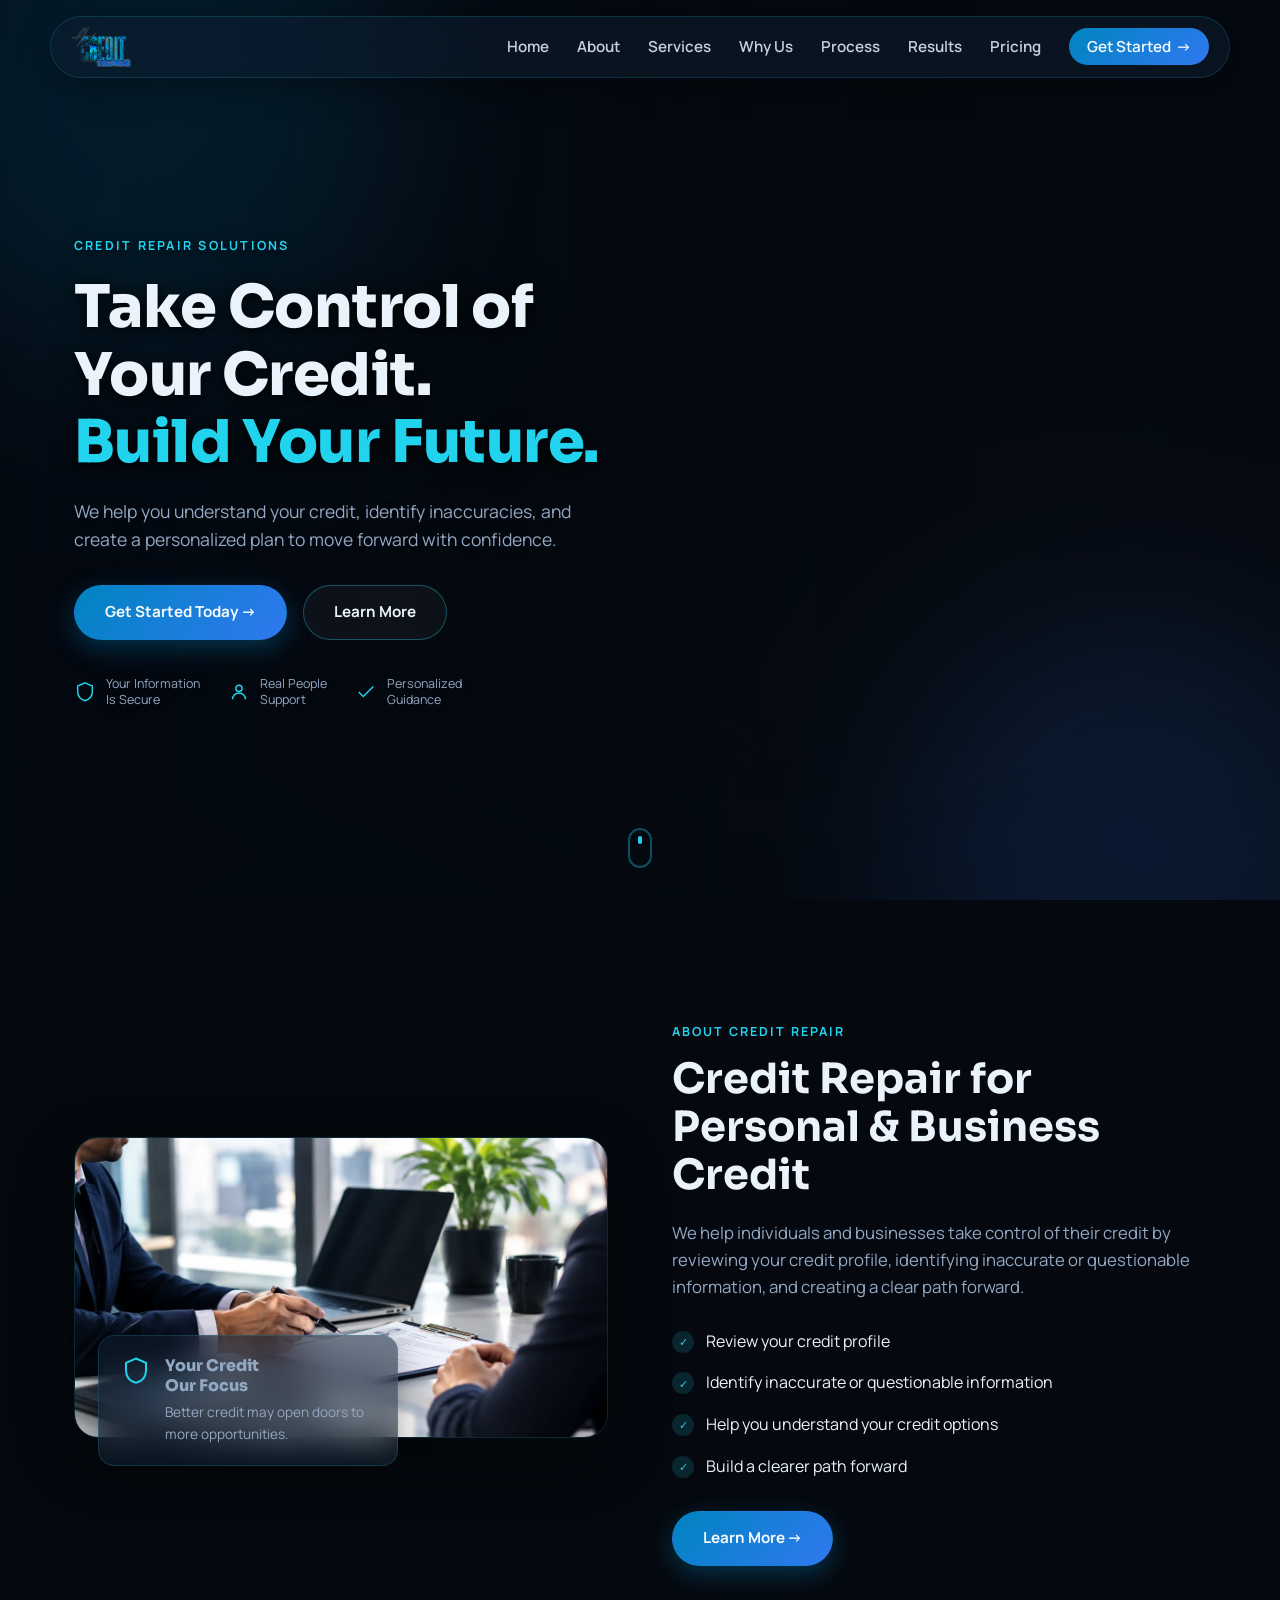
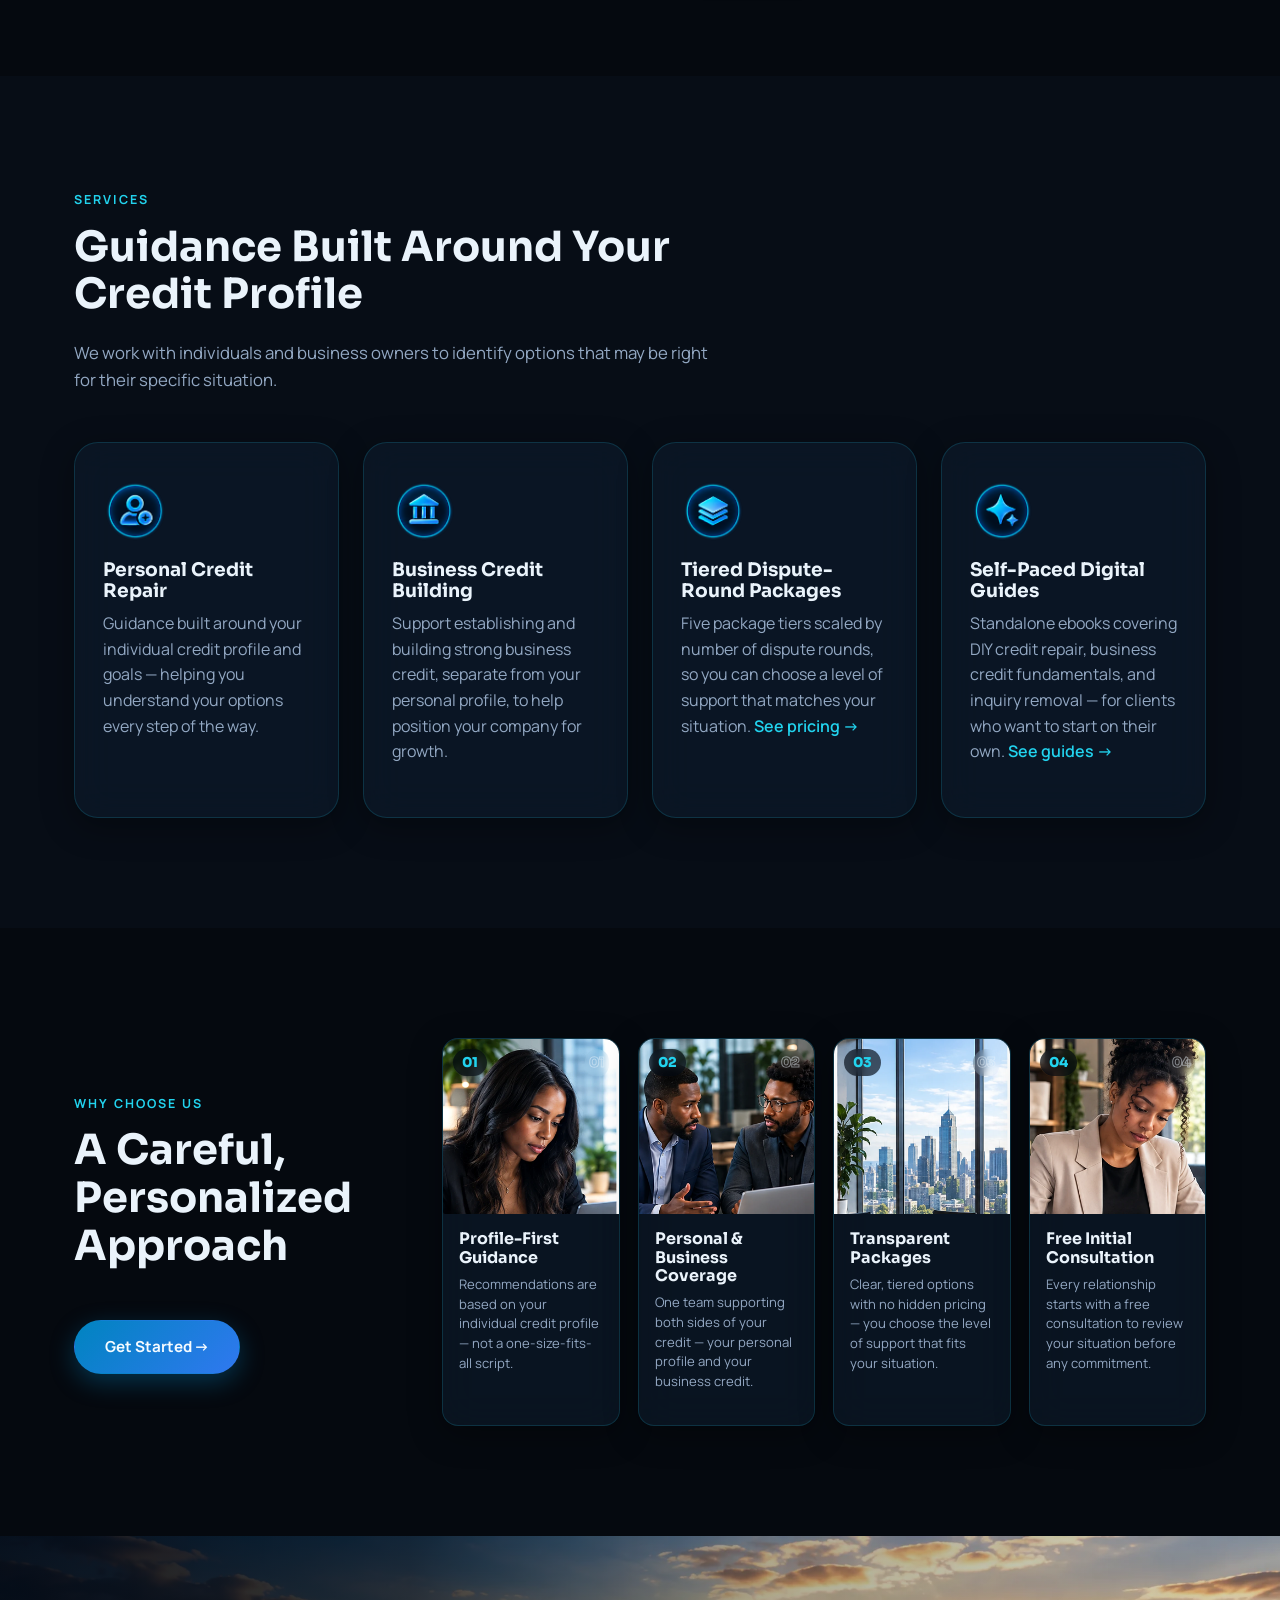
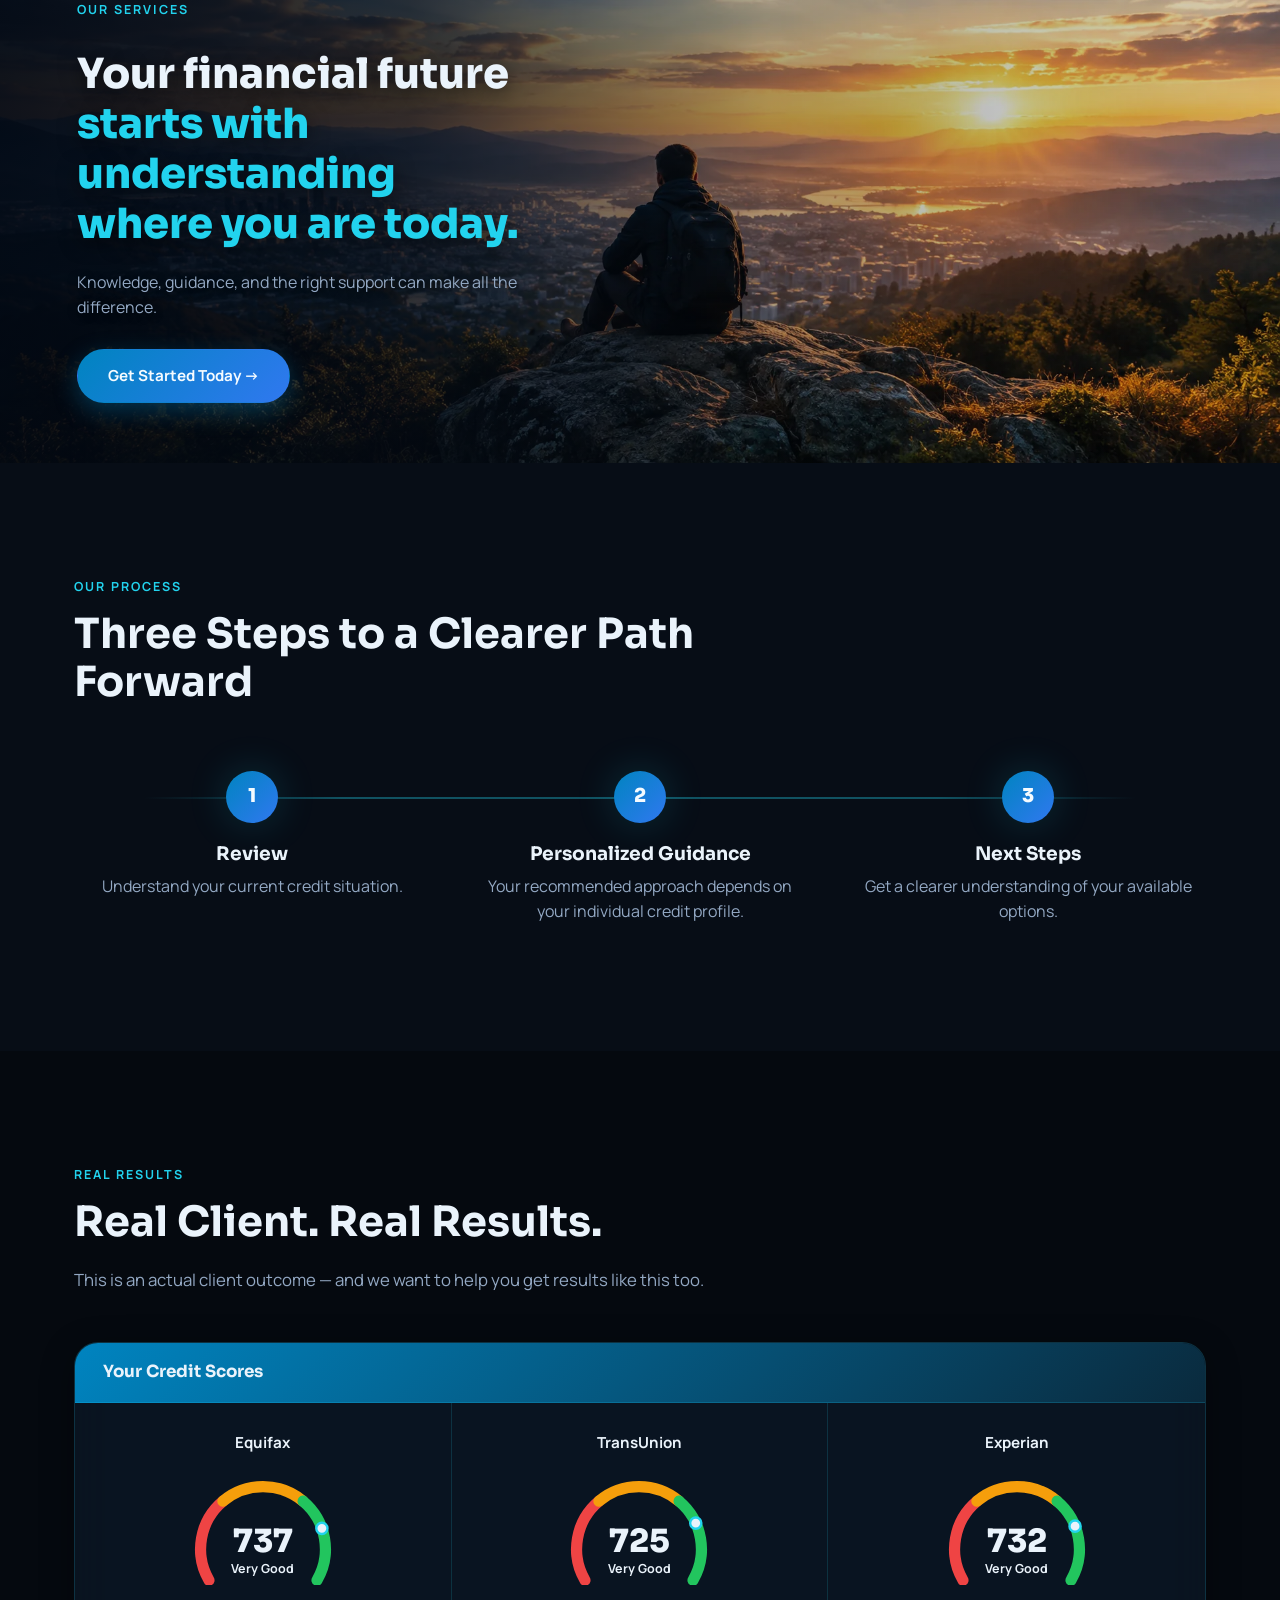
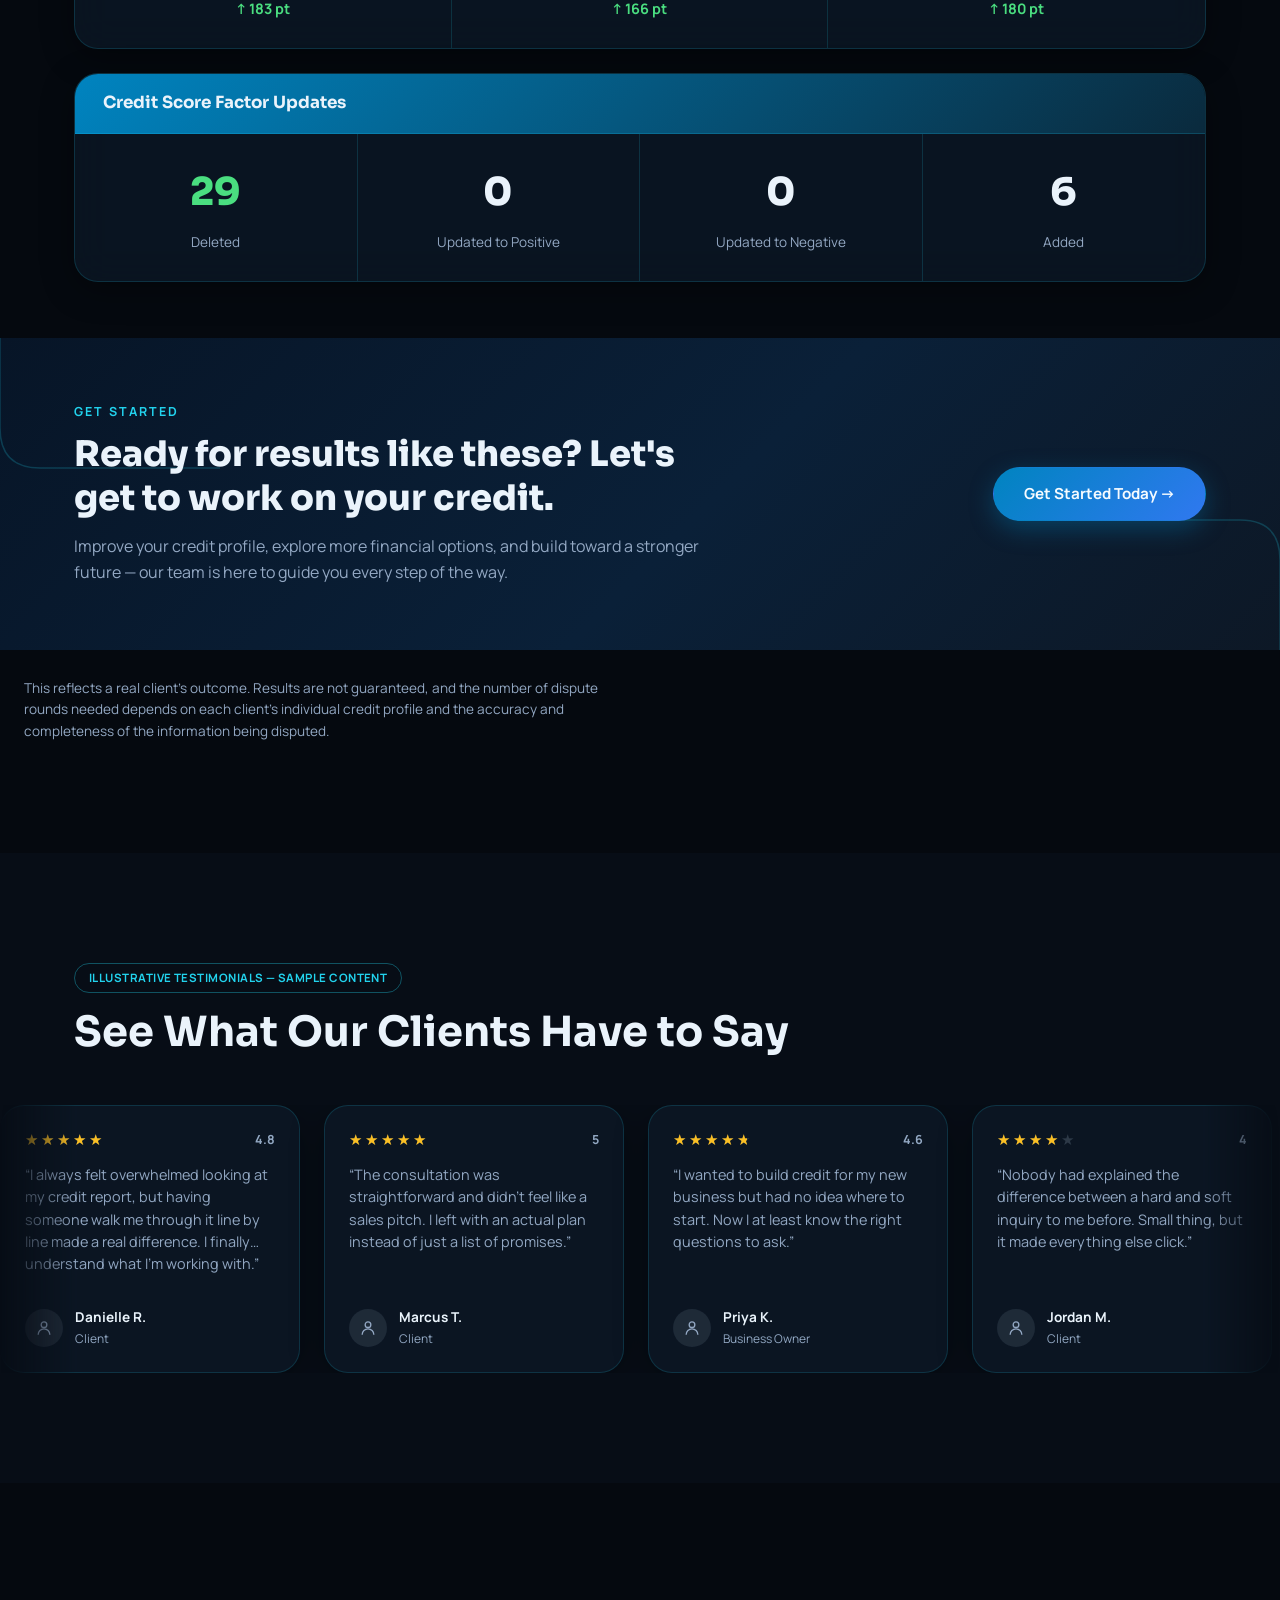
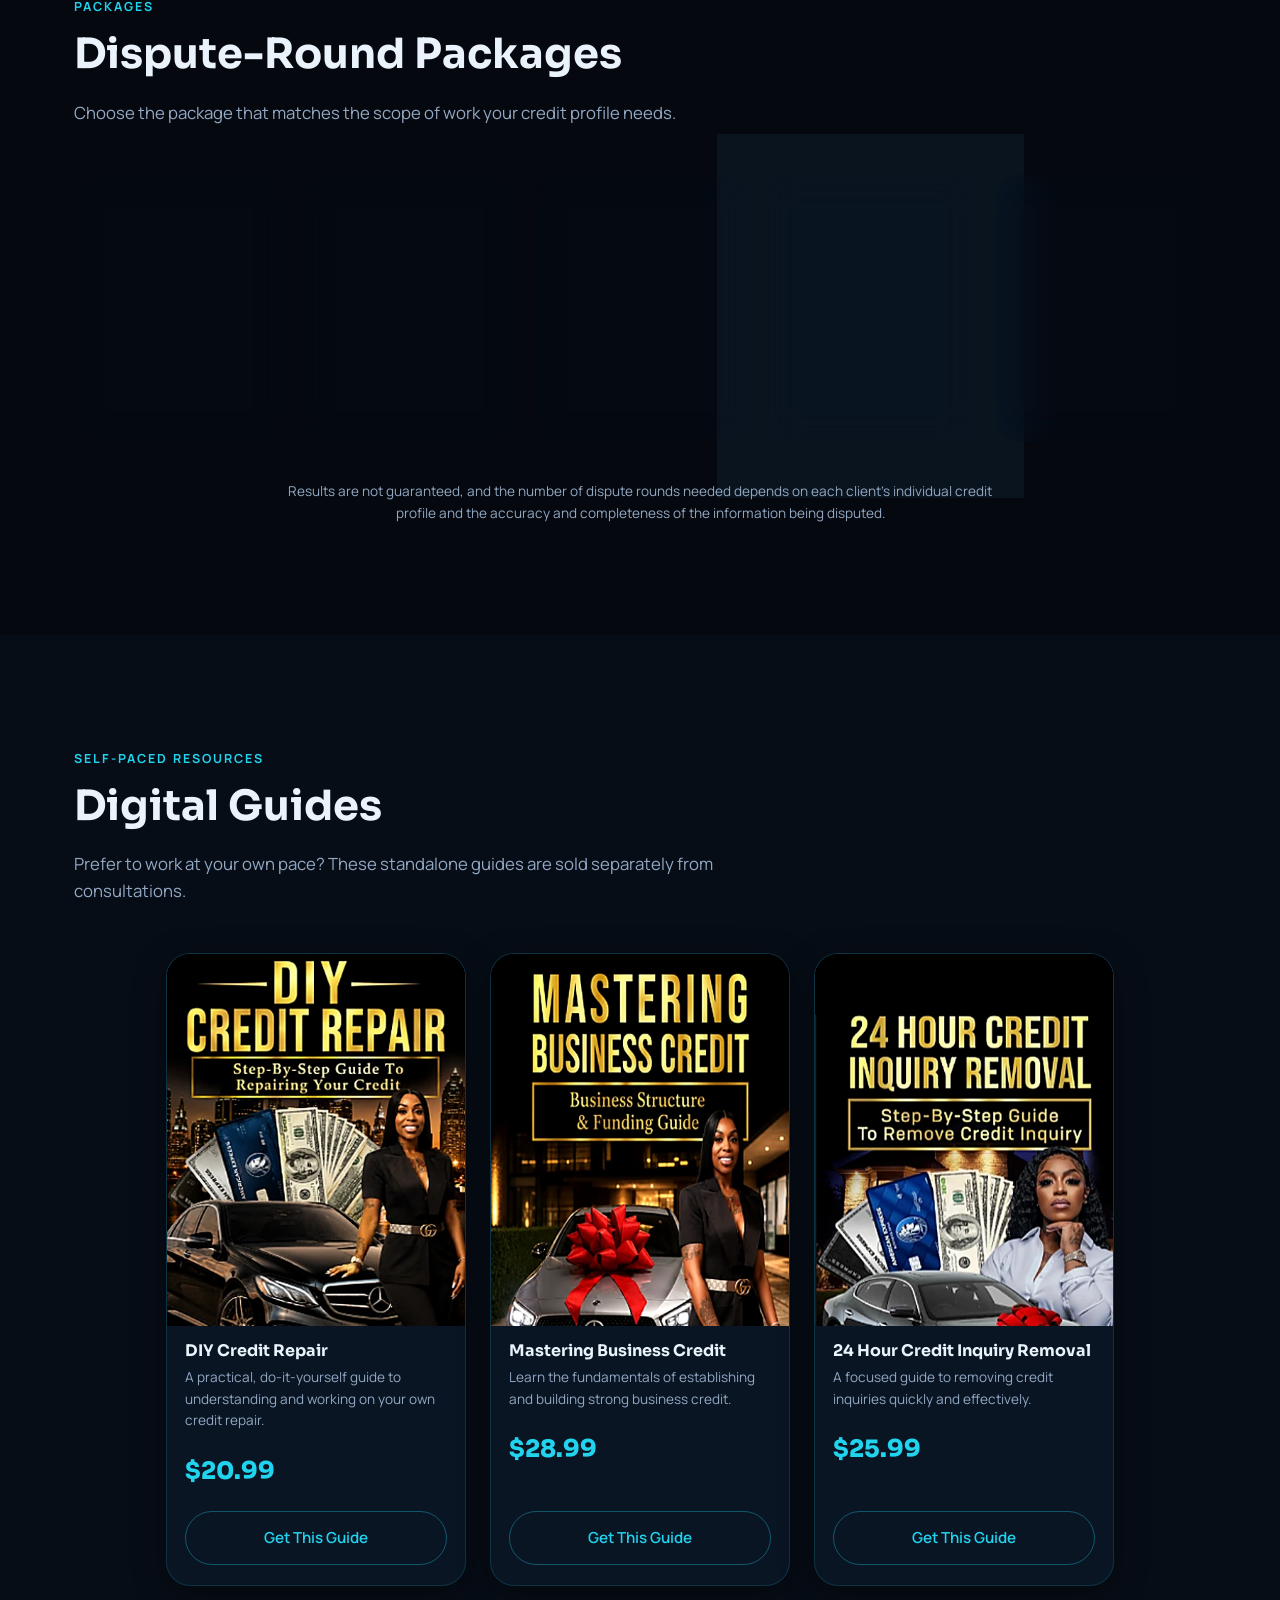
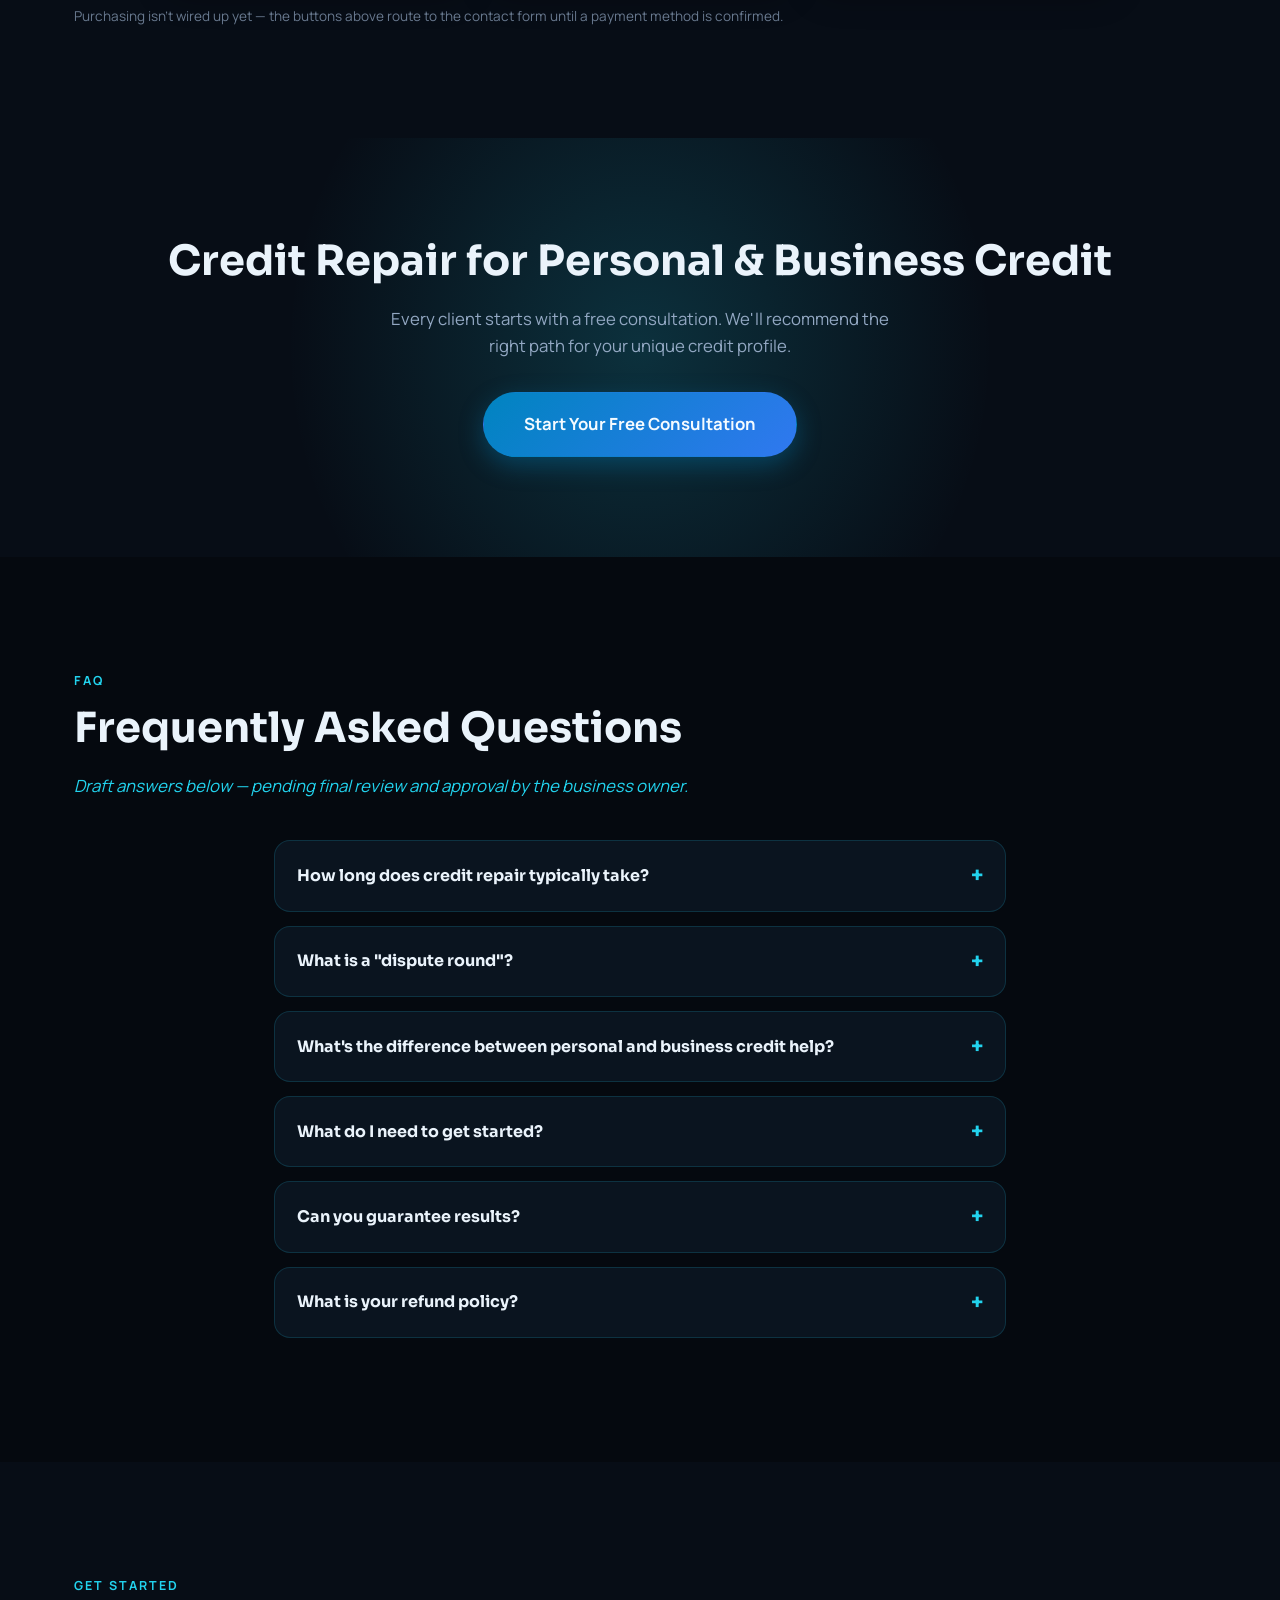
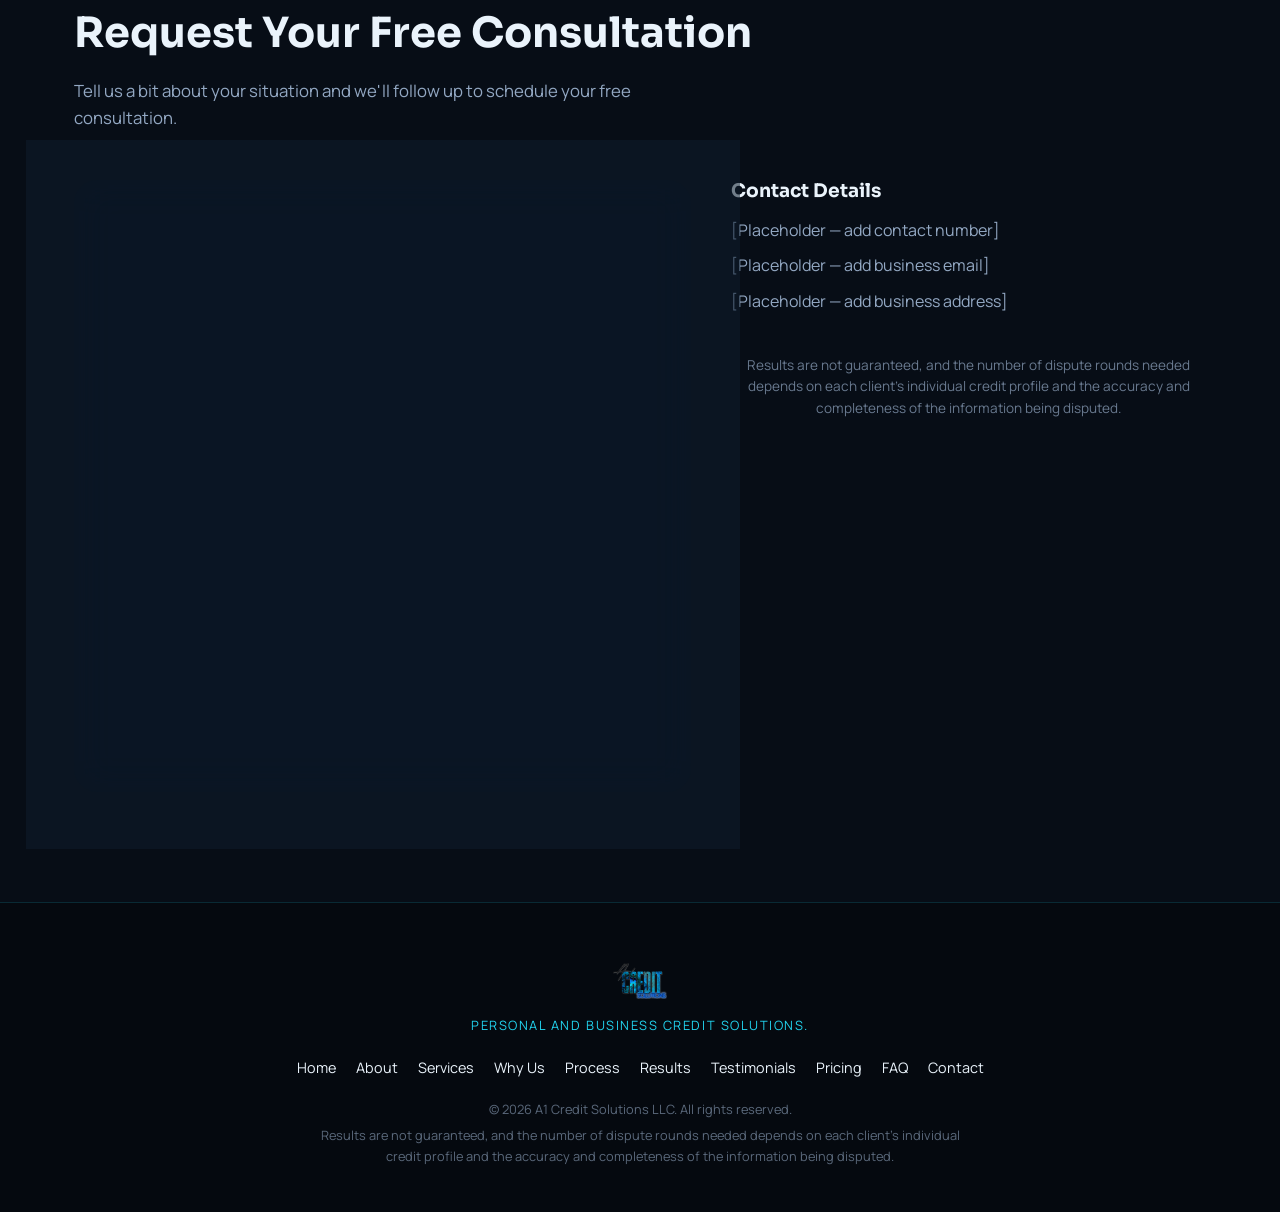
==== ghl.html @ b83cece8 "Widen Digital Products cards further (210px -> 250px -> 300px) Two follow-up width bumps in the same" ====
<!DOCTYPE html>
<html lang="en">
<head>
<meta charset="UTF-8">
<meta name="viewport" content="width=device-width, initial-scale=1.0">
<title>A1 Credit Solutions | Personal &amp; Business Credit Repair</title>
<meta name="description" content="A1 Credit Solutions offers personalized personal and business credit repair guidance, tiered dispute-round packages, and self-paced credit education resources.">
<link rel="preconnect" href="https://fonts.googleapis.com">
<link rel="preconnect" href="https://fonts.gstatic.com" crossorigin>
<link href="https://fonts.googleapis.com/css2?family=Manrope:wght@400;500;600;700;800&family=Sora:wght@600;700;800&display=swap" rel="stylesheet">
<style>
/* ============================================
   A1 Credit Solutions — Design Tokens
   Palette sampled from the brand logo's teal/cyan
   crystal texture and neon glow accents.
   ============================================ */
:root{
  --color-bg: #05090f;
  --color-bg-alt: #070d16;
  --color-surface: rgba(16, 30, 46, 0.55);
  --color-surface-solid: #0d1826;
  --color-primary: #0084c0;
  --color-primary-dim: #005484;
  --color-secondary: #0a2a3d;
  --color-accent: #22d3ee;
  --color-accent-strong: #3078f0;
  --color-text: #eaf3fb;
  --color-muted: #93a8c3;
  --color-border: rgba(34, 211, 238, 0.16);
  --color-border-strong: rgba(34, 211, 238, 0.35);
  --shadow-glow: 0 0 40px rgba(34, 211, 238, 0.18);
  --radius-lg: 24px;
  --radius-md: 16px;
  --radius-sm: 10px;
  --font-display: 'Sora', 'Manrope', sans-serif;
  --font-body: 'Manrope', sans-serif;
  --header-h: 84px;
}

@media (prefers-color-scheme: light){
  :root:not([data-theme="dark"]){
    /* Site is designed dark-first; keep the same dark palette even if the
       OS is in light mode so the glass/glow aesthetic stays intact. */
  }
}

*, *::before, *::after{ box-sizing: border-box; }
html{ scroll-behavior: smooth; scroll-padding-top: var(--header-h); }

body{
  margin: 0;
  background: var(--color-bg);
  color: var(--color-text);
  font-family: var(--font-body);
  line-height: 1.6;
  -webkit-font-smoothing: antialiased;
}

@media (prefers-reduced-motion: reduce){
  html{ scroll-behavior: auto; }
  *, *::before, *::after{ animation-duration: 0.001ms !important; animation-iteration-count: 1 !important; transition-duration: 0.001ms !important; scroll-behavior: auto !important; }
}

img{ max-width: 100%; display: block; }
a{ color: inherit; text-decoration: none; }
h1,h2,h3,h4{ font-family: var(--font-display); line-height: 1.15; margin: 0 0 0.5em; }
p{ margin: 0 0 1em; color: var(--color-muted); }

.container{ max-width: 1180px; margin: 0 auto; padding: 0 24px; }

.skip-link{
  position: absolute; left: -9999px; top: 0; z-index: 1000;
  background: var(--color-accent); color: #001018; padding: 12px 20px;
  border-radius: 0 0 var(--radius-sm) 0; font-weight: 700;
}
.skip-link:focus{ left: 0; }

:focus-visible{
  outline: 2px solid var(--color-accent);
  outline-offset: 3px;
}

.text-accent{ color: var(--color-accent); }

/* ============ Glassmorphism base ============ */
.glass{
  background: var(--color-surface);
  backdrop-filter: blur(18px) saturate(140%);
  -webkit-backdrop-filter: blur(18px) saturate(140%);
  border: 1px solid var(--color-border);
  box-shadow: 0 8px 32px rgba(0,0,0,0.35);
}

/* ============ Header / Nav ============ */
.site-header{
  position: fixed; top: 0; left: 0; right: 0; z-index: 500;
  padding: 16px 24px;
}
.nav{
  max-width: 1180px; margin: 0 auto;
  display: flex; align-items: center; justify-content: space-between;
  padding: 10px 20px;
  border-radius: 999px;
  transition: box-shadow 0.3s ease, background 0.3s ease;
}
.site-header.is-scrolled .nav{
  box-shadow: var(--shadow-glow);
}
.brand{ display: flex; align-items: center; gap: 10px; }
.brand-logo{ height: 40px; width: auto; }

.nav-links{
  list-style: none; display: flex; align-items: center; gap: 28px;
  margin: 0; padding: 0;
}
.nav-links a{
  font-size: 0.95rem; font-weight: 600; color: var(--color-text);
  opacity: 0.85; transition: opacity 0.2s ease, color 0.2s ease;
  position: relative;
}
.nav-links a:hover{ opacity: 1; color: var(--color-accent); }
.nav-cta{
  padding: 8px 18px !important;
  background: linear-gradient(135deg, var(--color-primary), var(--color-accent-strong));
  border-radius: 999px; color: #f5fbff !important; opacity: 1 !important;
}

.nav-toggle{
  display: none; background: none; border: 0; cursor: pointer;
  width: 40px; height: 36px; flex-direction: column; justify-content: center; gap: 6px;
}
.nav-toggle span{
  display: block; height: 2px; width: 100%; background: var(--color-text); border-radius: 2px;
  transition: transform 0.25s ease, opacity 0.25s ease;
}

@media (max-width: 860px){
  .nav-toggle{ display: flex; }
  .nav-links{
    position: absolute; top: calc(100% + 10px); left: 0; right: 0;
    flex-direction: column; align-items: stretch; gap: 0;
    background: var(--color-surface-solid);
    border: 1px solid var(--color-border);
    border-radius: var(--radius-md);
    padding: 12px;
    max-height: 0; overflow: hidden; opacity: 0;
    transition: max-height 0.3s ease, opacity 0.3s ease;
  }
  .nav-links.is-open{ max-height: 500px; opacity: 1; }
  .nav-links li{ width: 100%; }
  .nav-links a{ display: block; padding: 12px 10px; }
  .nav-cta{ display: inline-block; margin-top: 6px; text-align: center; }
  .nav-toggle[aria-expanded="true"] span:nth-child(1){ transform: translateY(8px) rotate(45deg); }
  .nav-toggle[aria-expanded="true"] span:nth-child(2){ opacity: 0; }
  .nav-toggle[aria-expanded="true"] span:nth-child(3){ transform: translateY(-8px) rotate(-45deg); }
}

/* ============ Hero ============ */
.hero{
  position: relative;
  min-height: 720px;
  height: 100vh;
  max-height: 980px;
  display: flex; align-items: center;
  padding: calc(var(--header-h) + 20px) 24px 60px;
  overflow: hidden;
  background: var(--color-bg);
}

.hero-media{ position: absolute; inset: 0; z-index: 0; }
.hero-video{
  position: absolute; inset: 0;
  width: 100%; height: 100%;
  object-fit: cover;
  object-position: center right;
}
.hero-overlay{
  position: absolute; inset: 0;
  background:
    radial-gradient(ellipse 90% 60% at 50% 115%, rgba(2,8,18,0.4), transparent 60%),
    linear-gradient(90deg,
      rgba(2,8,18,0.55) 0%,
      rgba(3,10,20,0.32) 30%,
      rgba(3,12,22,0.06) 60%,
      rgba(3,12,24,0.12) 100%);
}
.hero-glow{
  position: absolute; border-radius: 50%; filter: blur(90px);
  opacity: 0.14; pointer-events: none; mix-blend-mode: screen;
  animation: drift 16s ease-in-out infinite alternate;
}
.hero-glow--a{
  width: 520px; height: 520px; background: var(--color-primary);
  top: -160px; left: -120px;
}
.hero-glow--b{
  width: 460px; height: 460px; background: var(--color-accent-strong);
  bottom: -180px; right: -80px;
  animation-delay: 3s;
}
@keyframes drift{
  from{ transform: translate(0,0) scale(1); }
  to{ transform: translate(40px, 30px) scale(1.08); }
}

.hero-content-wrap{
  position: relative; z-index: 2;
  width: 100%;
}
.hero-text{ text-align: left; }
.hero-eyebrow{
  display: block; text-transform: uppercase; letter-spacing: 0.18em;
  font-size: 0.78rem; font-weight: 700; color: var(--color-accent); margin-bottom: 18px;
  text-shadow: 0 2px 12px rgba(0,0,0,0.8);
}
.hero-title{
  font-size: clamp(2.375rem, 4.6vw, 4.5rem); font-weight: 800; letter-spacing: -0.01em;
  margin-bottom: 20px;
  text-shadow: 0 4px 24px rgba(0,0,0,0.8), 0 2px 8px rgba(0,0,0,0.6);
}
.hero-subhead{
  font-size: 1.1rem; max-width: 520px; margin: 0 0 32px;
  text-shadow: 0 2px 10px rgba(0,0,0,0.85);
}
.hero-actions{ display: flex; gap: 16px; flex-wrap: wrap; margin-bottom: 36px; }
.btn-arrow{ display: inline-block; transition: transform 0.25s ease; margin-left: 2px; }
.hero-btn-primary:hover .btn-arrow{ transform: translateX(4px); }

.hero-trust{
  list-style: none; display: flex; gap: 28px; flex-wrap: wrap;
  margin: 0; padding: 0;
}
.hero-trust li{ display: flex; align-items: center; gap: 10px; }
.hero-trust svg{ width: 22px; height: 22px; color: var(--color-accent); flex-shrink: 0; }
.hero-trust span{ font-size: 0.78rem; line-height: 1.3; color: var(--color-muted); text-shadow: 0 2px 8px rgba(0,0,0,0.85); }

.hero-anim{
  opacity: 0; transform: translateY(18px);
  animation: heroFadeUp 0.7s ease-out forwards;
  animation-delay: var(--d, 0s);
}
@keyframes heroFadeUp{
  to{ opacity: 1; transform: translateY(0); }
}
@media (prefers-reduced-motion: reduce){
  .hero-anim{ opacity: 1; transform: none; animation: none; }
}

@media (max-width: 960px){
  .hero{ height: auto; min-height: 100svh; max-height: none; padding: calc(var(--header-h) + 24px) 20px 48px; }
  .hero-text{ text-align: left; }
  .hero-video{ object-position: center 30%; }
}
@media (max-width: 560px){
  .hero-trust{ gap: 18px; }
  .hero-actions{ flex-direction: column; align-items: stretch; }
  .hero-actions .btn{ width: 100%; }
}

.scroll-cue{
  position: absolute; bottom: 32px; left: 50%; transform: translateX(-50%);
  width: 24px; height: 40px; border: 2px solid var(--color-border-strong); border-radius: 20px;
}
.scroll-cue span{
  display: block; width: 4px; height: 8px; background: var(--color-accent);
  border-radius: 2px; margin: 6px auto; animation: scrollcue 1.8s ease-in-out infinite;
}
@keyframes scrollcue{
  0%{ transform: translateY(0); opacity: 1; }
  70%{ transform: translateY(14px); opacity: 0; }
  100%{ opacity: 0; }
}

/* ============ Buttons ============ */
.btn{
  display: inline-flex; align-items: center; justify-content: center;
  padding: 14px 30px; border-radius: 999px; font-weight: 700; font-size: 0.95rem;
  border: 1px solid transparent; cursor: pointer; transition: transform 0.2s ease, box-shadow 0.2s ease, background 0.2s ease;
  white-space: nowrap;
}
.btn-primary{
  background: linear-gradient(135deg, var(--color-primary), var(--color-accent-strong));
  color: #f5fbff; box-shadow: 0 8px 24px rgba(0, 132, 192, 0.35);
}
.btn-primary:hover{ transform: translateY(-2px); box-shadow: 0 12px 32px rgba(34, 211, 238, 0.45); }
.btn-ghost{ background: rgba(255,255,255,0.04); backdrop-filter: blur(8px); border-color: var(--color-border-strong); color: var(--color-text); }
.btn-ghost:hover{ background: rgba(34,211,238,0.1); border-color: var(--color-accent); box-shadow: 0 0 20px rgba(34,211,238,0.25); }
.btn-outline{ background: transparent; border-color: var(--color-border-strong); color: var(--color-accent); width: 100%; }
.btn-outline:hover{ background: rgba(34,211,238,0.1); }
.btn-block{ width: 100%; }
.btn-lg{ padding: 18px 40px; font-size: 1.05rem; }

/* ============ Sections ============ */
.section{ padding: 110px 0; position: relative; }
.section--alt{ background: var(--color-bg-alt); }
.eyebrow{
  display: inline-block; text-transform: uppercase; letter-spacing: 0.16em;
  font-size: 0.78rem; font-weight: 700; color: var(--color-accent); margin-bottom: 14px;
}
.section-title{ font-size: clamp(1.8rem, 3.4vw, 2.6rem); max-width: 720px; }
.section-lead{ max-width: 640px; font-size: 1.05rem; }
.draft-note{ color: var(--color-accent); font-style: italic; }
.draft-tag{
  display: inline-block; margin-top: 14px; padding: 5px 14px; border-radius: 999px;
  border: 1px solid var(--color-border-strong); color: var(--color-accent);
  font-size: 0.72rem; font-weight: 700; letter-spacing: 0.04em; text-transform: uppercase;
}
.draft-tag--pill{ margin-top: 0; margin-bottom: 16px; }

.stats-note{ margin-top: 20px; font-size: 0.85rem; opacity: 0.7; }

/* ============ About ============ */
.about-grid{
  display: grid; grid-template-columns: 1fr 1fr; gap: 64px; align-items: center;
}
.about-media{ position: relative; }
.about-photo{
  width: 100%; border-radius: var(--radius-lg); border: 1px solid var(--color-border);
  box-shadow: 0 20px 60px rgba(0,0,0,0.45);
}
.about-badge{
  position: absolute; left: 24px; bottom: -28px;
  display: flex; align-items: flex-start; gap: 14px;
  padding: 20px 22px; border-radius: var(--radius-md);
  max-width: 300px;
}
.about-badge-icon{
  flex-shrink: 0; width: 30px; height: 30px; color: var(--color-accent);
}
.about-badge-icon svg{ width: 100%; height: 100%; }
.about-badge-title{ font-weight: 800; font-family: var(--font-display); margin: 0 0 6px; line-height: 1.25; }
.about-badge-text{ font-size: 0.85rem; margin: 0; color: var(--color-muted); }
.about-content{ padding-top: 8px; }
.about-checklist{
  list-style: none; margin: 28px 0 32px; padding: 0;
  display: flex; flex-direction: column; gap: 16px;
}
.about-checklist li{ display: flex; align-items: flex-start; gap: 12px; color: var(--color-text); }
.check-icon{
  display: flex; align-items: center; justify-content: center; flex-shrink: 0;
  width: 22px; height: 22px; border-radius: 50%;
  background: rgba(34,211,238,0.14); color: var(--color-accent);
  font-size: 0.7rem; margin-top: 2px;
}

@media (max-width: 860px){
  .about-grid{ grid-template-columns: 1fr; gap: 56px; }
  .about-badge{ left: 16px; right: 16px; bottom: -24px; max-width: none; }
}

/* ============ Cards ============ */
.card-grid{
  display: grid; grid-template-columns: repeat(auto-fit, minmax(260px, 1fr)); gap: 24px; margin-top: 48px;
}
.service-card, .product-card{
  border-radius: var(--radius-lg); overflow: hidden;
  transition: transform 0.3s ease, box-shadow 0.3s ease, border-color 0.3s ease;
}
.service-card:hover, .product-card:hover{
  transform: translateY(-6px);
  border-color: var(--color-border-strong);
  box-shadow: var(--shadow-glow);
}
.service-card{ padding: 36px 28px; }
.service-icon{ width: 64px; height: 64px; margin-bottom: 16px; }
.service-card a, .product-card a{ color: var(--color-accent); font-weight: 600; }

.product-card{ display: flex; flex-direction: column; }
.product-media{ width: 100%; aspect-ratio: 4 / 5; overflow: hidden; background: #000; }
.product-cover{ width: 100%; height: 100%; object-fit: cover; object-position: top center; display: block; transition: transform 0.4s ease; }
.product-card:hover .product-cover{ transform: scale(1.04); }
.product-body{ padding: 16px 18px 20px; display: flex; flex-direction: column; flex: 1; }
.product-body h3{ margin-top: 0; margin-bottom: 6px; font-size: 1rem; }
.product-body p{ font-size: 0.85rem; margin-bottom: 12px; }
.product-price{ margin: 0 0 14px; }
.product-body .btn{ margin-top: auto; }

#digital-products .card-grid{
  grid-template-columns: repeat(auto-fit, 300px);
  gap: 24px;
  justify-content: center;
}
@media (max-width: 640px){
  #digital-products .card-grid{ grid-template-columns: 1fr; max-width: 320px; margin-left: auto; margin-right: auto; }
}

/* ============ Why Us ============ */
.why-layout{
  display: grid; grid-template-columns: minmax(240px, 320px) 1fr; gap: 48px; align-items: center;
}
.why-intro .btn{ margin-top: 28px; }
.why-grid{
  display: grid; grid-template-columns: repeat(4, 1fr); gap: 18px;
}
.why-card{
  border-radius: var(--radius-md); overflow: hidden; display: flex; flex-direction: column;
  transition: transform 0.3s ease, box-shadow 0.3s ease, border-color 0.3s ease;
}
.why-card:hover{
  transform: translateY(-6px);
  border-color: var(--color-border-strong);
  box-shadow: var(--shadow-glow);
}
.why-media{ position: relative; width: 100%; aspect-ratio: 1 / 1; overflow: hidden; }
.why-photo{ width: 100%; height: 100%; object-fit: cover; display: block; }
.why-badge{
  position: absolute; top: 10px; left: 10px;
  font-family: var(--font-display); font-weight: 800; font-size: 0.85rem;
  color: var(--color-accent); background: rgba(2,8,18,0.65);
  padding: 3px 9px; border-radius: 999px; backdrop-filter: blur(4px);
}
.why-badge--echo{
  left: auto; right: 10px;
  color: transparent; -webkit-text-stroke: 1px rgba(234,243,251,0.5);
  background: none; padding: 3px 4px;
}
.why-body{ padding: 16px 16px 20px; }
.why-body h3{ font-size: 1rem; margin-bottom: 8px; }
.why-body p{ font-size: 0.82rem; line-height: 1.5; }

@media (max-width: 960px){
  .why-layout{ grid-template-columns: 1fr; }
  .why-grid{ grid-template-columns: repeat(2, 1fr); }
}
@media (max-width: 520px){
  .why-grid{ grid-template-columns: 1fr; }
}

/* ============ Process ============ */
.process-track{
  position: relative; margin-top: 64px;
  display: grid; grid-template-columns: repeat(3, 1fr); gap: 32px;
}
.process-line{
  position: absolute; top: 26px; left: 8%; right: 8%; height: 2px;
  background: linear-gradient(90deg, transparent, var(--color-border-strong) 20%, var(--color-border-strong) 80%, transparent);
  z-index: 0;
}
.process-step{ position: relative; z-index: 1; text-align: center; padding: 0 12px; }
.process-index{
  display: flex; align-items: center; justify-content: center;
  width: 52px; height: 52px; margin: 0 auto 20px; border-radius: 50%;
  background: linear-gradient(135deg, var(--color-primary), var(--color-accent-strong));
  font-family: var(--font-display); font-weight: 800; font-size: 1.2rem; color: #f5fbff;
  box-shadow: var(--shadow-glow);
}

/* ============ Results ============ */
.results-wrap{
  display: flex; flex-direction: column; gap: 24px; margin-top: 48px;
}
.results-panel{ border-radius: var(--radius-lg); overflow: hidden; }
.results-panel-header{
  padding: 16px 28px; font-family: var(--font-display); font-weight: 700; font-size: 1.05rem;
  background: linear-gradient(135deg, var(--color-primary), var(--color-secondary));
  border-bottom: 1px solid var(--color-border);
}
.results-scores{
  display: grid; grid-template-columns: repeat(auto-fit, minmax(220px, 1fr));
}
.score-card{
  display: flex; flex-direction: column; align-items: center; text-align: center;
  padding: 28px 20px; gap: 6px;
  border-right: 1px solid var(--color-border);
}
.score-card:last-child{ border-right: none; }
.score-bureau{ font-weight: 700; font-size: 0.95rem; color: var(--color-text); margin-bottom: 4px; }
.score-gauge{ position: relative; width: 160px; }
.score-gauge-svg{ width: 100%; height: auto; display: block; }
.score-gauge-value{
  position: absolute; left: 0; right: 0; bottom: 6px;
  display: flex; flex-direction: column; align-items: center;
}
.score-value{ font-family: var(--font-display); font-size: 2rem; font-weight: 800; color: var(--color-text); line-height: 1; }
.score-label{ font-size: 0.78rem; font-weight: 700; color: var(--color-text); margin-top: 2px; }
.score-delta{ color: #4ade80; font-weight: 700; font-size: 0.9rem; margin-top: 6px; }
.results-factors{
  display: grid; grid-template-columns: repeat(auto-fit, minmax(140px, 1fr));
}
.factor-stat{
  display: flex; flex-direction: column; align-items: center; text-align: center;
  padding: 28px 20px; gap: 8px;
  border-right: 1px solid var(--color-border);
}
.factor-stat:last-child{ border-right: none; }
.factor-number{ font-family: var(--font-display); font-size: 2.4rem; font-weight: 800; color: var(--color-text); }
.factor-number.factor-positive{ color: #4ade80; }
.factor-label{ font-size: 0.85rem; color: var(--color-muted); }

@media (max-width: 720px){
  .score-card, .factor-stat{ border-right: none; border-bottom: 1px solid var(--color-border); }
  .score-card:last-child, .factor-stat:last-child{ border-bottom: none; }
}
.results-cta-band{
  position: relative; overflow: hidden;
  margin-top: 56px; padding: 64px 0;
  background: linear-gradient(135deg, #071527 0%, #0a2038 55%, #0d1826 100%);
}
.results-cta-corner{ position: absolute; width: 220px; height: 160px; color: var(--color-border-strong); opacity: 0.6; }
.results-cta-corner--tl{ top: 0; left: 0; }
.results-cta-corner--br{ bottom: 0; right: 0; }
.results-cta-inner{
  position: relative; z-index: 1;
  display: flex; align-items: center; justify-content: space-between; gap: 32px; flex-wrap: wrap;
}
.results-cta-text{ max-width: 640px; }
.results-cta-text .eyebrow{ display: block; margin-bottom: 10px; }
.results-cta-text h3{
  font-family: var(--font-display); font-weight: 800; line-height: 1.25;
  font-size: clamp(1.6rem, 3vw, 2.2rem); color: var(--color-text); margin: 0 0 14px;
}
.results-cta-text p{ font-size: 1rem; color: var(--color-muted); margin: 0; }
.results-cta-btn{ flex-shrink: 0; }
#results .disclaimer{ max-width: 640px; margin: 28px 0 0; text-align: left; }

@media (max-width: 720px){
  .results-cta-band{ padding: 48px 0; }
  .results-cta-corner{ width: 140px; height: 110px; opacity: 0.4; }
}

/* ============ Testimonials (carousel) ============ */
.testimonial-carousel{
  margin-top: 48px;
  overflow: hidden;
  -webkit-mask-image: linear-gradient(90deg, transparent, #000 6%, #000 94%, transparent);
          mask-image: linear-gradient(90deg, transparent, #000 6%, #000 94%, transparent);
}
.testimonial-track{
  display: flex; width: max-content; gap: 24px;
  animation: testimonial-scroll 75s linear infinite;
}
.testimonial-carousel:hover .testimonial-track{
  animation-play-state: paused;
}
@keyframes testimonial-scroll{
  from{ transform: translateX(0); }
  to{ transform: translateX(-50%); }
}
.testimonial-card{
  flex: 0 0 300px; width: 300px; height: 268px;
  display: flex; flex-direction: column;
  padding: 24px 24px; border-radius: var(--radius-lg);
}
.testimonial-header{
  display: flex; align-items: center; justify-content: space-between;
  margin-bottom: 14px; flex-shrink: 0;
}
.testimonial-stars{
  position: relative; display: inline-block;
  letter-spacing: 3px; font-size: 0.95rem; line-height: 1;
}
.testimonial-stars .stars-bg{ color: rgba(148, 163, 184, 0.25); }
.testimonial-stars .stars-fg{
  position: absolute; top: 0; left: 0; overflow: hidden; white-space: nowrap;
  width: calc(var(--rating) / 5 * 100%);
  color: #fbbf24;
}
.testimonial-rating-num{ font-size: 0.78rem; font-weight: 700; color: var(--color-muted); }
.testimonial-quote{
  font-size: 0.9rem; line-height: 1.55; margin: 0 0 16px; flex: 1;
  display: -webkit-box; -webkit-line-clamp: 4; -webkit-box-orient: vertical; overflow: hidden;
}
.testimonial-author{ display: flex; align-items: center; gap: 12px; flex-shrink: 0; }
.testimonial-avatar{
  display: flex; align-items: center; justify-content: center; flex-shrink: 0;
  width: 38px; height: 38px; border-radius: 50%;
  background: rgba(148, 163, 184, 0.14); color: var(--color-muted);
}
.testimonial-avatar svg{ width: 20px; height: 20px; }
.testimonial-name{ font-weight: 700; color: var(--color-text); margin: 0; font-size: 0.85rem; }
.testimonial-role{ font-size: 0.75rem; color: var(--color-muted); margin: 0; }

@media (max-width: 860px){
  .testimonial-card{ flex-basis: 270px; width: 270px; }
}
@media (max-width: 560px){
  .testimonial-card{ flex-basis: 80vw; width: 80vw; max-width: 300px; }
}
@media (prefers-reduced-motion: reduce){
  .testimonial-track{ animation: none; }
  .testimonial-carousel{ overflow-x: auto; }
}

/* ============ Pricing ============ */
.pricing-grid{
  display: grid; grid-template-columns: repeat(auto-fit, minmax(210px, 1fr)); gap: 20px; margin-top: 48px;
}
.pricing-card{
  padding: 32px 24px; border-radius: var(--radius-lg); text-align: center;
  display: flex; flex-direction: column; gap: 8px;
  transition: transform 0.3s ease, box-shadow 0.3s ease;
}
.pricing-card:hover{ transform: translateY(-6px); box-shadow: var(--shadow-glow); }
.pricing-card--featured{
  border-color: var(--color-border-strong);
  background: linear-gradient(180deg, rgba(34,211,238,0.1), var(--color-surface));
  transform: scale(1.04);
}
.badge{
  position: absolute; top: -14px; left: 50%; transform: translateX(-50%);
  background: linear-gradient(135deg, var(--color-primary), var(--color-accent-strong));
  color: #f5fbff; font-size: 0.75rem; font-weight: 700; padding: 6px 16px; border-radius: 999px;
  text-transform: uppercase; letter-spacing: 0.06em;
}
.pricing-card{ position: relative; }
.price{ font-family: var(--font-display); font-size: 2.2rem; font-weight: 800; color: var(--color-text); }
.rounds{ color: var(--color-accent); font-weight: 600; font-size: 0.9rem; margin-bottom: 12px; }
.disclaimer{ font-size: 0.85rem; opacity: 0.7; max-width: 760px; margin: 40px auto 0; text-align: center; }

/* ============ Digital Products ============ */
.product-price{ font-family: var(--font-display); font-weight: 800; font-size: 1.5rem; color: var(--color-accent); margin: 8px 0 20px; }

/* ============ Photo CTA band ============ */
.cta-photo-band{
  position: relative; overflow: hidden;
  min-height: 460px; display: flex; align-items: center;
  padding: 60px 0;
}
.cta-photo-media{ position: absolute; inset: 0; z-index: 0; }
.cta-photo-img{
  position: absolute; inset: 0; width: 100%; height: 100%;
  object-fit: cover; object-position: center right; display: block;
}
.cta-photo-overlay{
  position: absolute; inset: 0;
  background: linear-gradient(90deg,
    rgba(2,8,18,0.92) 0%,
    rgba(3,10,20,0.78) 32%,
    rgba(3,12,22,0.32) 60%,
    rgba(3,12,24,0.15) 100%);
}
.cta-photo-inner{
  position: relative; z-index: 2; max-width: 560px;
  padding-left: clamp(24px, 6vw, 110px);
}
.cta-photo-title{
  font-family: var(--font-display); font-weight: 800;
  font-size: clamp(1.9rem, 3.6vw, 2.6rem); line-height: 1.2; margin: 16px 0 20px;
  text-shadow: 0 4px 20px rgba(0,0,0,0.6);
}
.cta-photo-text{
  font-size: 1rem; max-width: 440px; margin: 0 0 28px;
  text-shadow: 0 2px 10px rgba(0,0,0,0.75);
}

@media (max-width: 720px){
  .cta-photo-band{ min-height: 420px; padding: 48px 0; }
  .cta-photo-img{ object-position: center 30%; }
  .cta-photo-overlay{
    background: linear-gradient(180deg,
      rgba(2,8,18,0.55) 0%,
      rgba(3,10,20,0.75) 45%,
      rgba(3,12,22,0.92) 100%);
  }
}

/* ============ Final CTA band ============ */
.cta-band{
  position: relative; overflow: hidden; padding: 100px 0; text-align: center;
  background: var(--color-bg-alt);
}
.cta-glow{
  position: absolute; inset: 0; margin: auto; width: 60%; height: 200%;
  background: radial-gradient(ellipse at center, rgba(34,211,238,0.18), transparent 65%);
  pointer-events: none;
}
.cta-inner{ position: relative; z-index: 1; }
.cta-inner h2{ font-size: clamp(1.8rem, 4vw, 2.6rem); }
.cta-inner p{ max-width: 520px; margin: 0 auto 32px; font-size: 1.05rem; }

/* ============ FAQ ============ */
.faq-list{ margin-top: 40px; max-width: 780px; }
.faq-item{
  border: 1px solid var(--color-border); border-radius: var(--radius-md);
  padding: 18px 22px; margin-bottom: 14px; background: var(--color-surface);
}
.faq-item summary{
  cursor: pointer; font-weight: 700; font-family: var(--font-display); font-size: 1rem;
  list-style: none; display: flex; justify-content: space-between; align-items: center;
}
.faq-item summary::-webkit-details-marker{ display: none; }
.faq-item summary::after{ content: '+'; color: var(--color-accent); font-size: 1.3rem; margin-left: 12px; }
.faq-item[open] summary::after{ content: '−'; }
.faq-item p{ margin-top: 14px; }

/* ============ Contact ============ */
.contact-wrap{
  display: grid; grid-template-columns: 1.3fr 1fr; gap: 40px; margin-top: 48px; align-items: start;
}
.contact-form{ padding: 36px; border-radius: var(--radius-lg); }
.form-row{ margin-bottom: 20px; }
.form-row--split{ display: grid; grid-template-columns: 1fr 1fr; gap: 16px; }
label{ display: block; font-size: 0.85rem; font-weight: 600; margin-bottom: 8px; color: var(--color-muted); }
input, select, textarea{
  width: 100%; padding: 12px 14px; border-radius: var(--radius-sm);
  border: 1px solid var(--color-border); background: rgba(5,9,15,0.5); color: var(--color-text);
  font-family: var(--font-body); font-size: 0.95rem; transition: border-color 0.2s ease, box-shadow 0.2s ease;
}
input:focus, select:focus, textarea:focus{
  border-color: var(--color-accent); box-shadow: 0 0 0 3px rgba(34,211,238,0.18); outline: none;
}
.form-status{ min-height: 1.2em; margin: 14px 0 0; font-size: 0.9rem; color: var(--color-accent); }
.contact-info h3{ margin-bottom: 16px; }
.contact-info p{ margin-bottom: 10px; }

@media (max-width: 860px){
  .contact-wrap{ grid-template-columns: 1fr; }
  .form-row--split{ grid-template-columns: 1fr; }
}

/* ============ Footer ============ */
.site-footer{ padding: 60px 0 40px; background: var(--color-bg); border-top: 1px solid var(--color-border); }
.footer-inner{ text-align: center; }
.footer-logo{ height: 36px; margin: 0 auto 16px; }
.footer-tagline{ text-transform: uppercase; letter-spacing: 0.12em; font-size: 0.8rem; color: var(--color-accent); }
.footer-links{
  list-style: none; display: flex; flex-wrap: wrap; justify-content: center; gap: 20px;
  padding: 0; margin: 20px 0; font-size: 0.9rem;
}
.footer-links a:hover{ color: var(--color-accent); }
.footer-legal{ font-size: 0.8rem; opacity: 0.6; max-width: 640px; margin: 6px auto; }

/* ============ Reveal animation ============ */
.reveal{
  opacity: 0; transform: translateY(28px);
  transition: opacity 0.7s ease, transform 0.7s ease;
}
.reveal.is-visible{ opacity: 1; transform: translateY(0); }

@media (prefers-reduced-motion: reduce){
  .reveal{ opacity: 1; transform: none; transition: none; }
  .hero-glow{ animation: none; }
  .scroll-cue span{ animation: none; }
}

/* ============ Responsive ============ */
@media (max-width: 720px){
  .process-track{ grid-template-columns: 1fr; gap: 48px; }
  .process-line{ display: none; }
  .pricing-card--featured{ transform: none; }
  .section{ padding: 80px 0; }
}

</style>
<link rel="icon" href="[data-uri]">
</head>
<body>

<a class="skip-link" href="#main">Skip to content</a>

<!-- ===== NAV ===== -->
<header class="site-header" id="site-header">
  <nav class="nav glass" aria-label="Primary">
    <a href="#top" class="brand" aria-label="A1 Credit Solutions home">
      <img src="[data-uri]" alt="A1 Credit Solutions logo" class="brand-logo">
    </a>
    <button class="nav-toggle" id="navToggle" aria-expanded="false" aria-controls="navLinks" aria-label="Toggle navigation menu">
      <span></span><span></span><span></span>
    </button>
    <ul class="nav-links" id="navLinks">
      <li><a href="#top">Home</a></li>
      <li><a href="#about">About</a></li>
      <li><a href="#services">Services</a></li>
      <li><a href="#why-us">Why Us</a></li>
      <li><a href="#process">Process</a></li>
      <li><a href="#results">Results</a></li>
      <li><a href="#pricing">Pricing</a></li>
      <li><a href="#contact" class="nav-cta">Get Started <span class="btn-arrow">&rarr;</span></a></li>
    </ul>
  </nav>
</header>

<main id="main">

  <!-- ===== HERO ===== -->
  <section class="hero" id="top">
    <div class="hero-media" aria-hidden="true">
      <video class="hero-video" id="heroVideo" autoplay muted loop playsinline preload="metadata">
        <source src="[data-uri]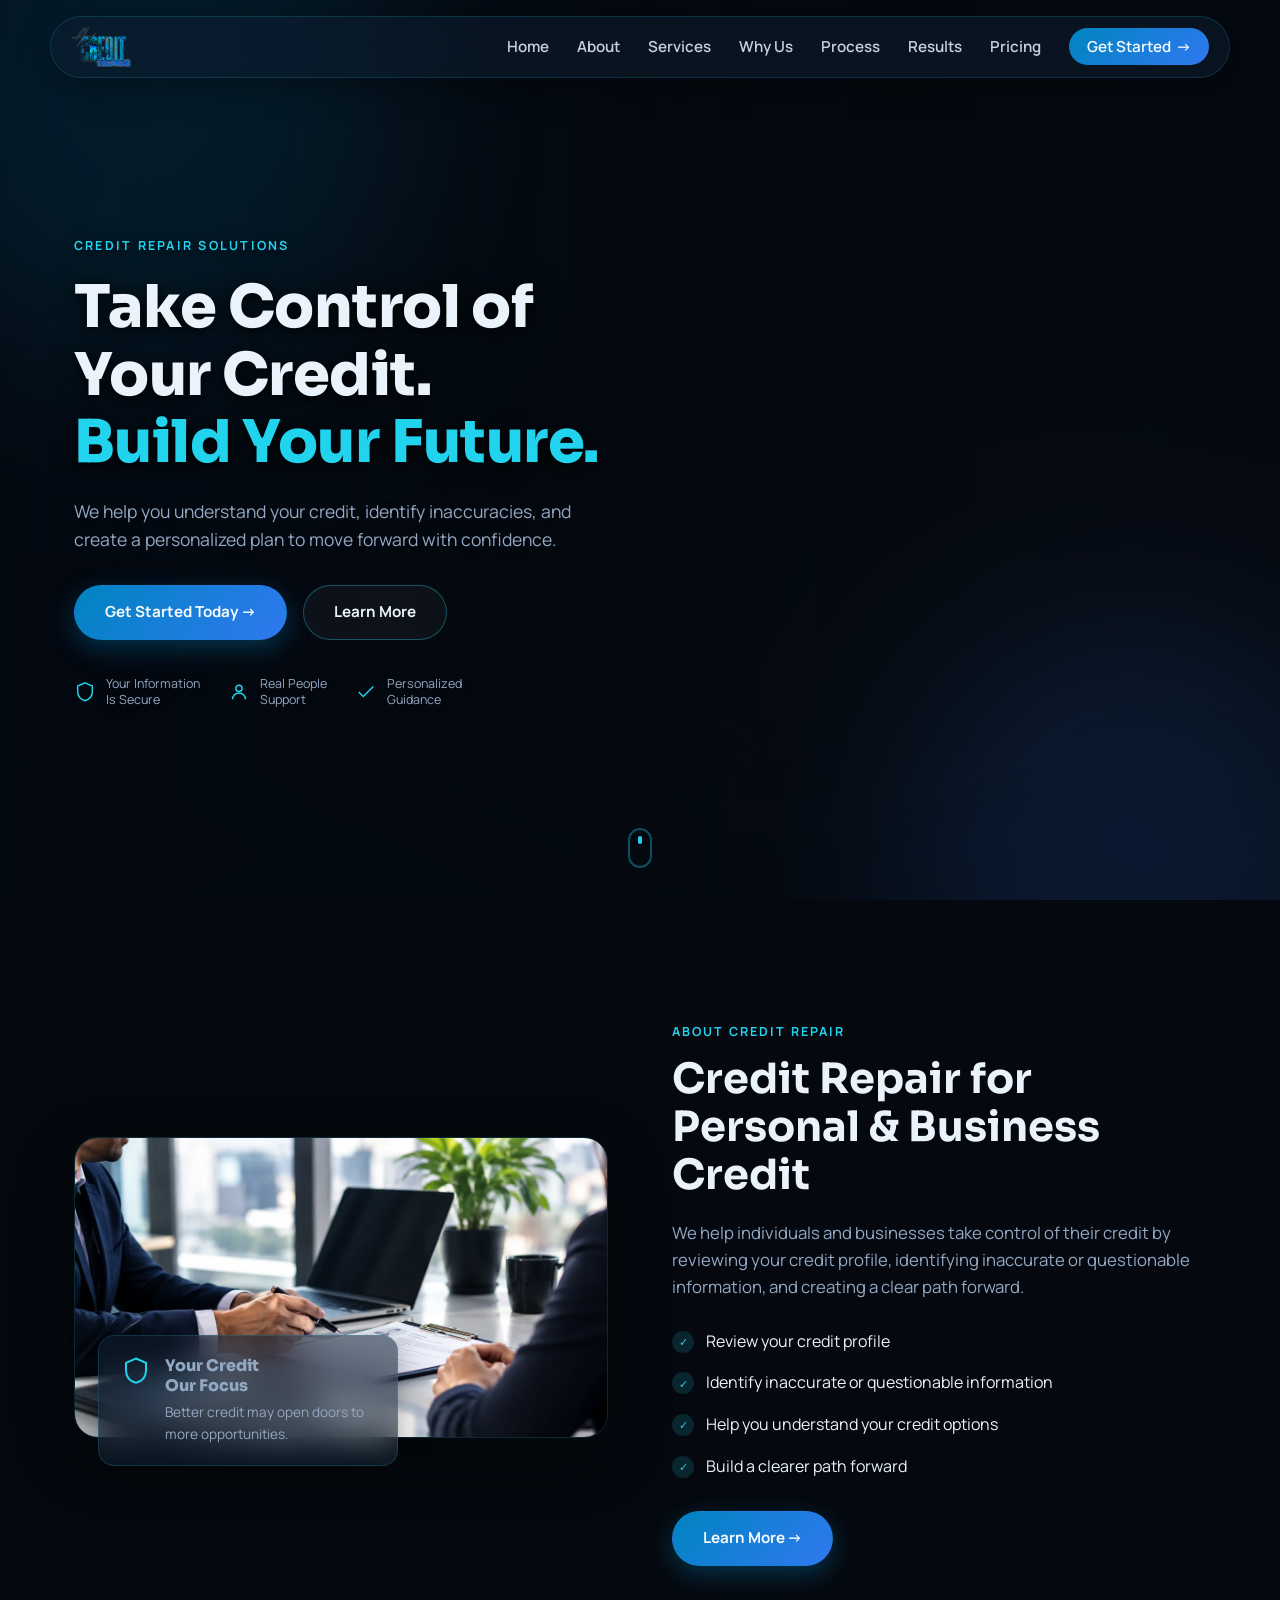
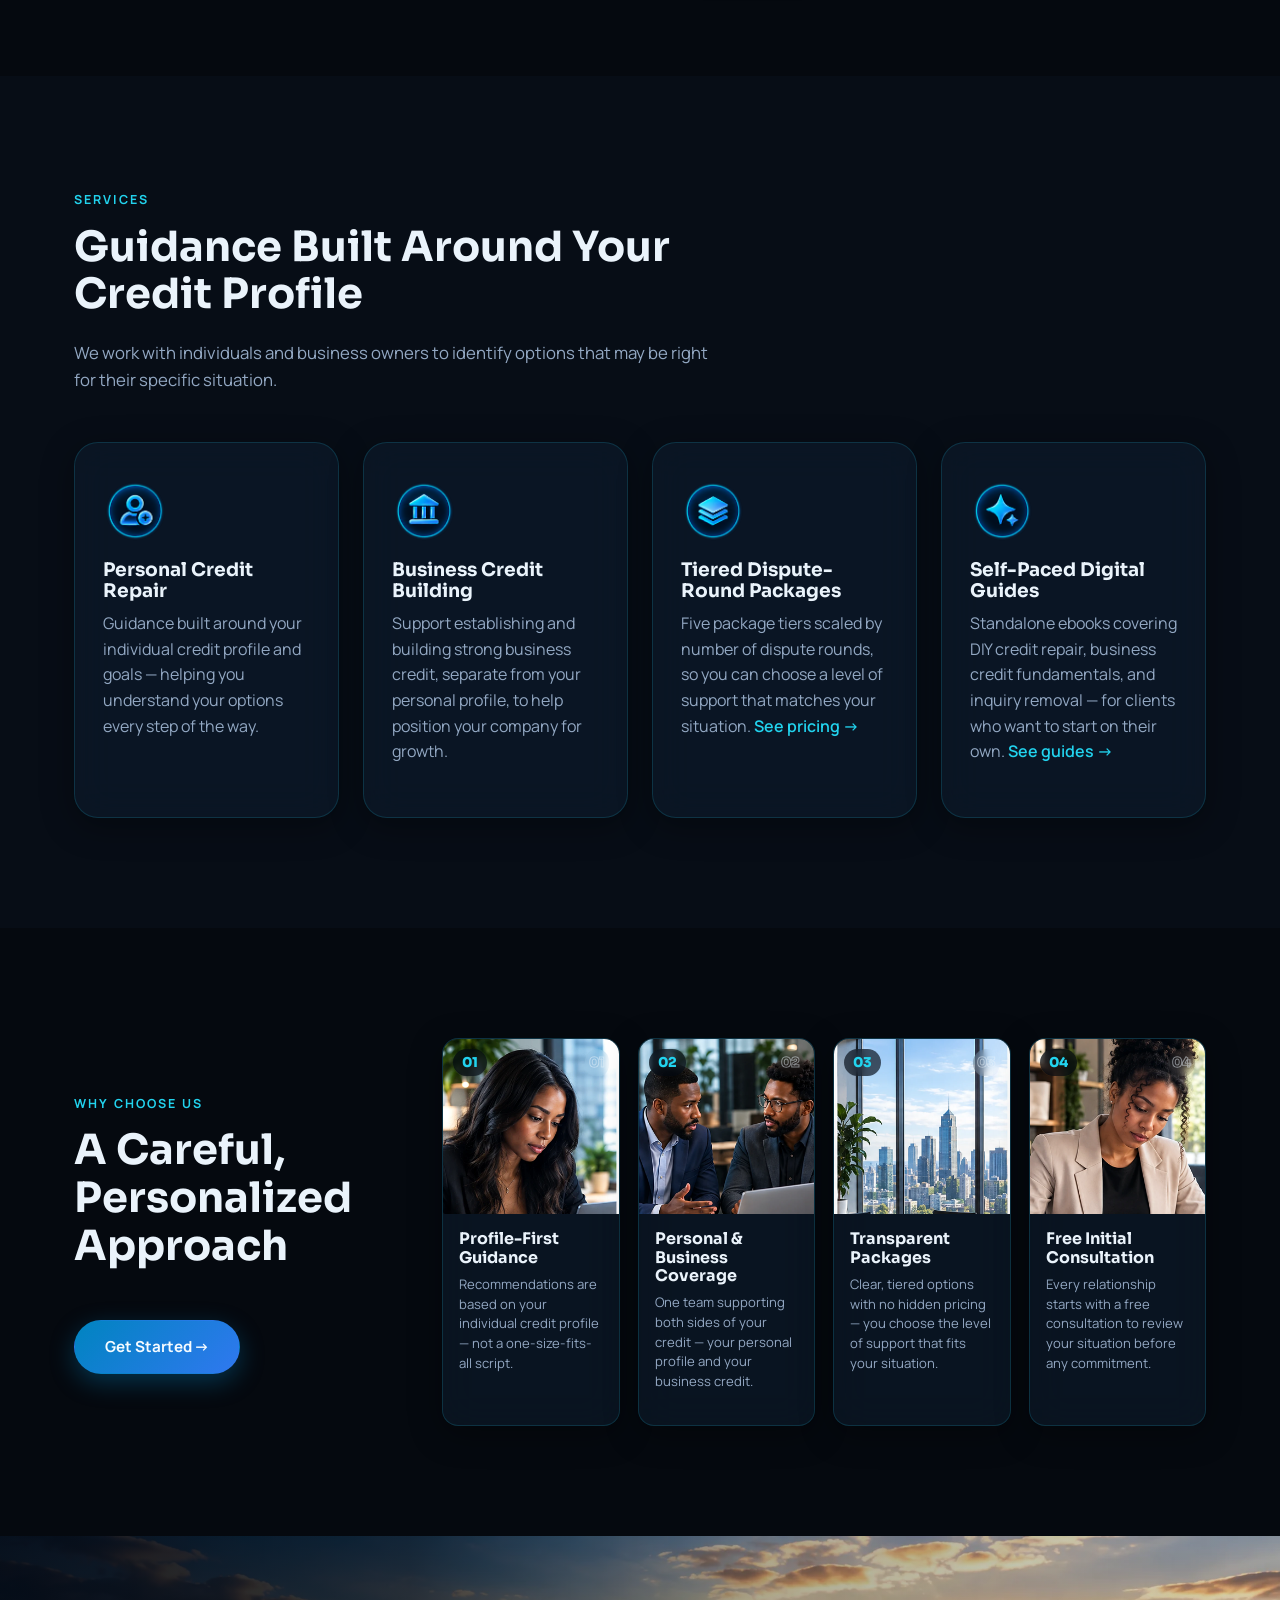
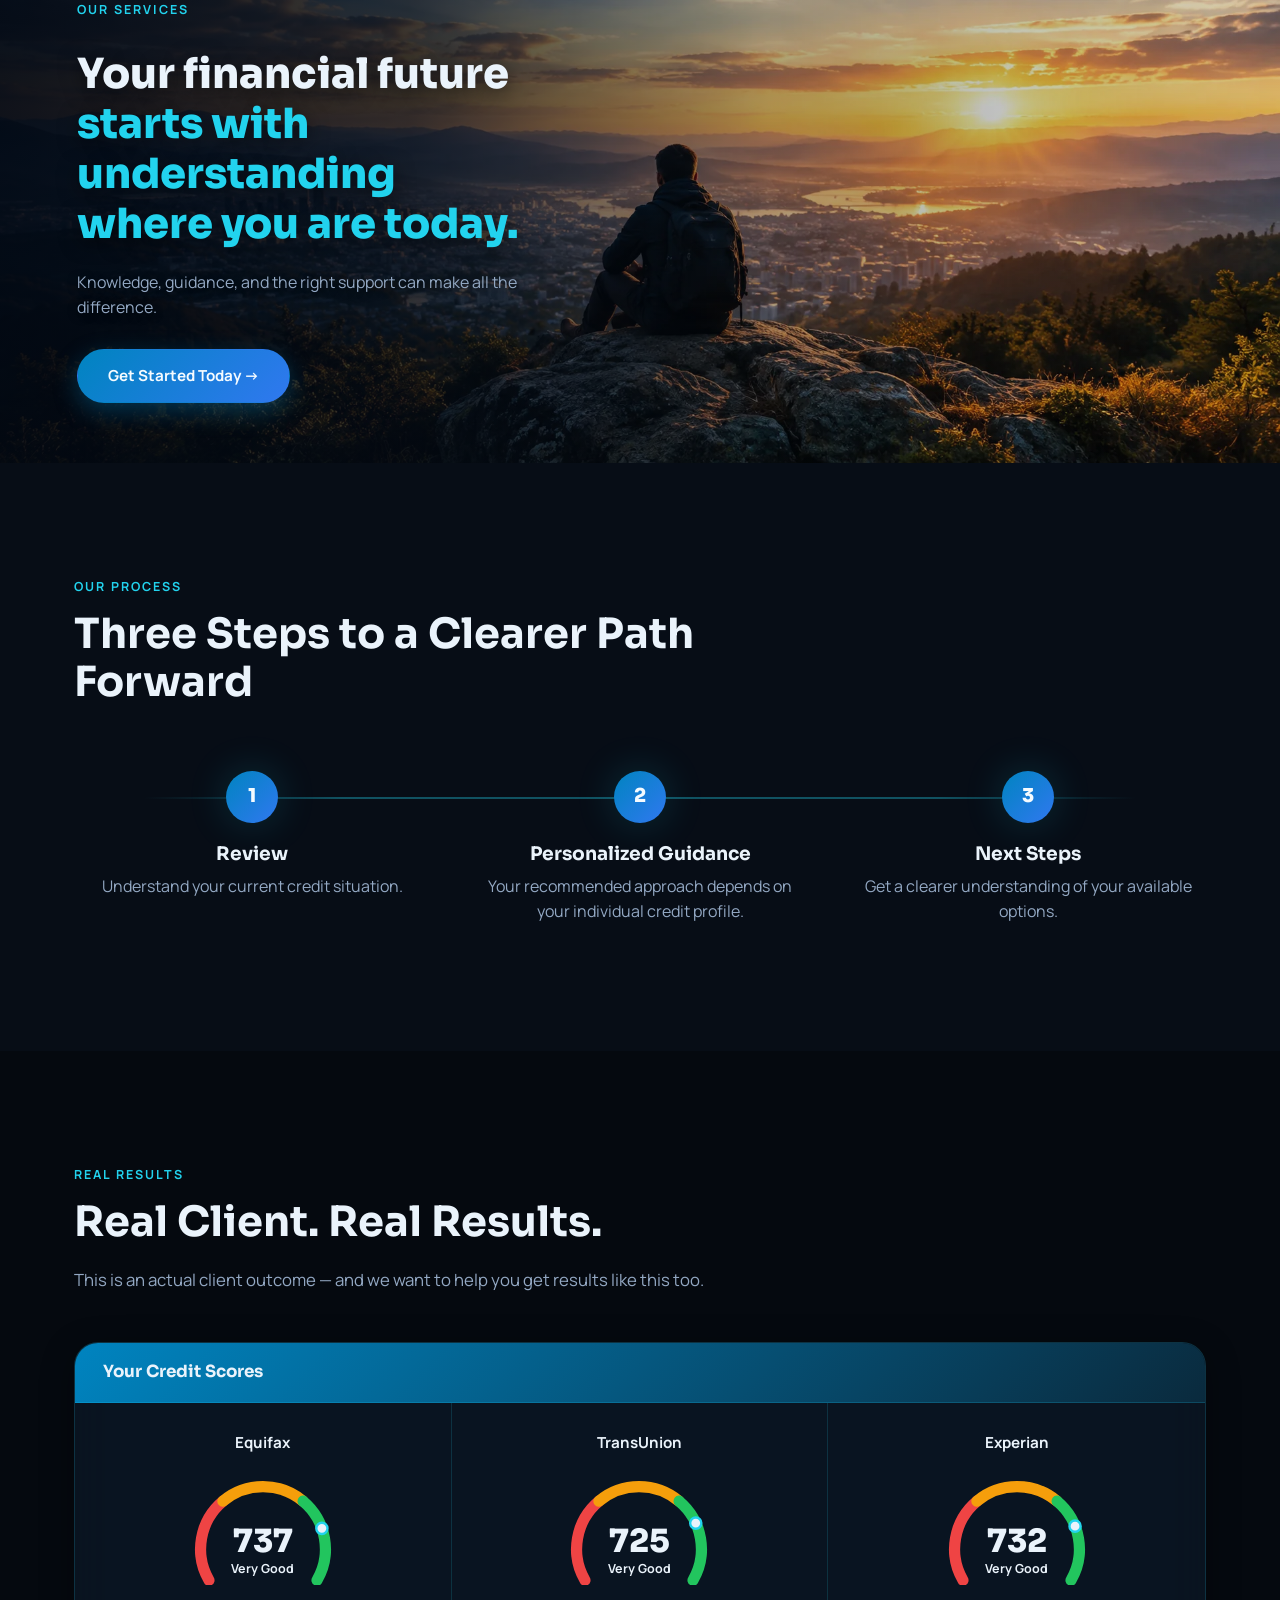
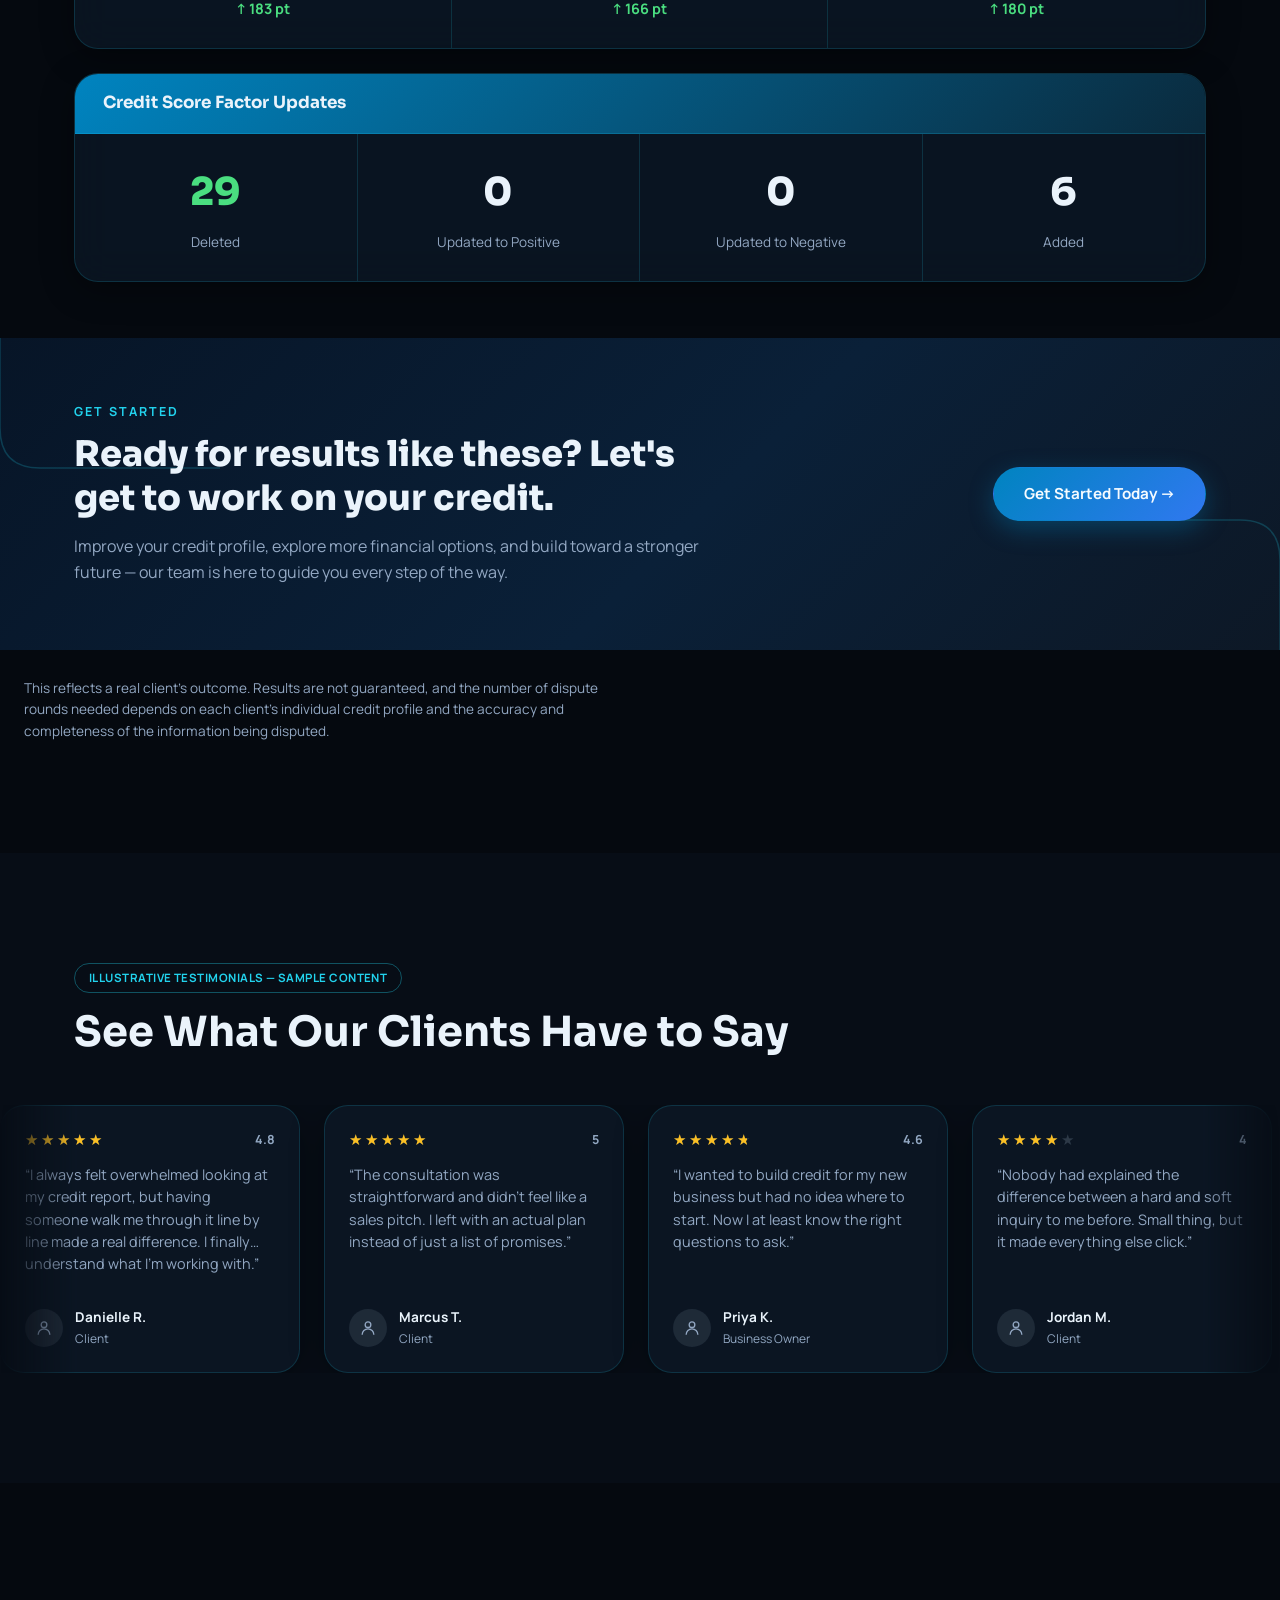
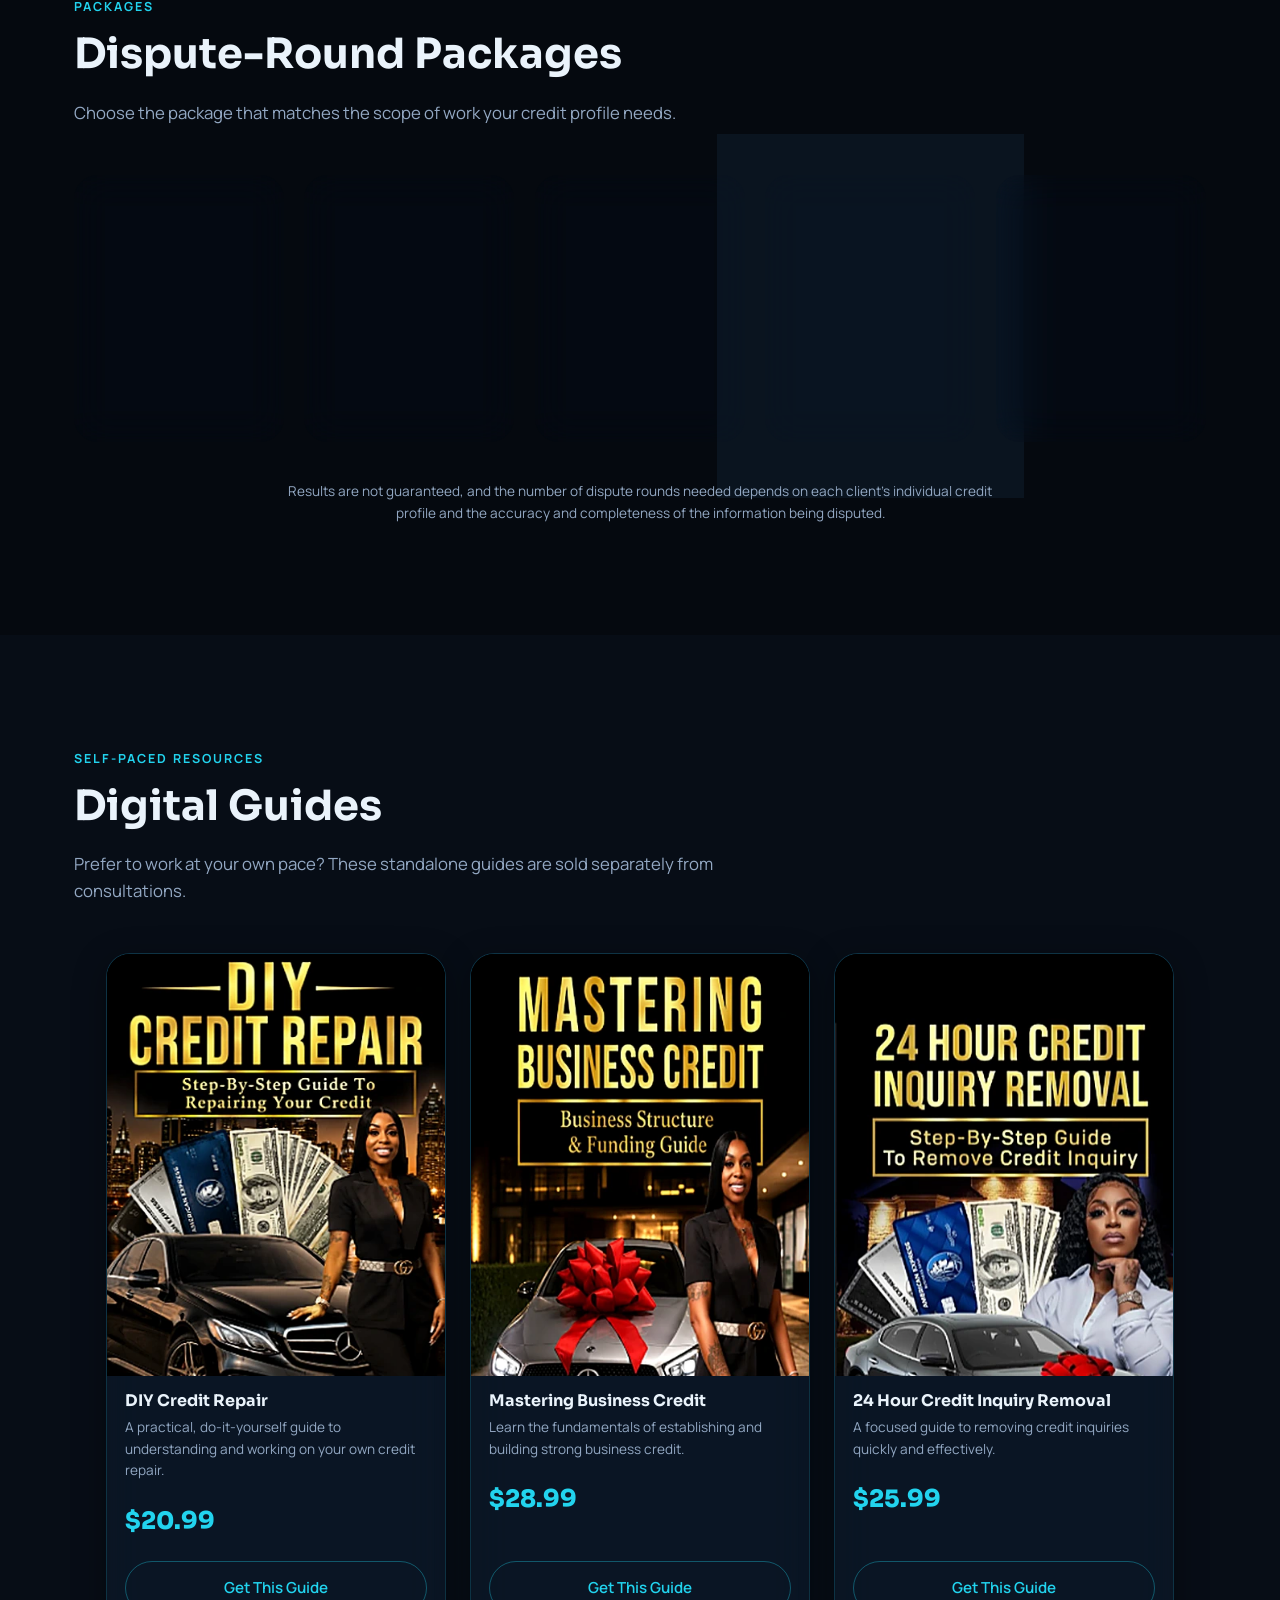
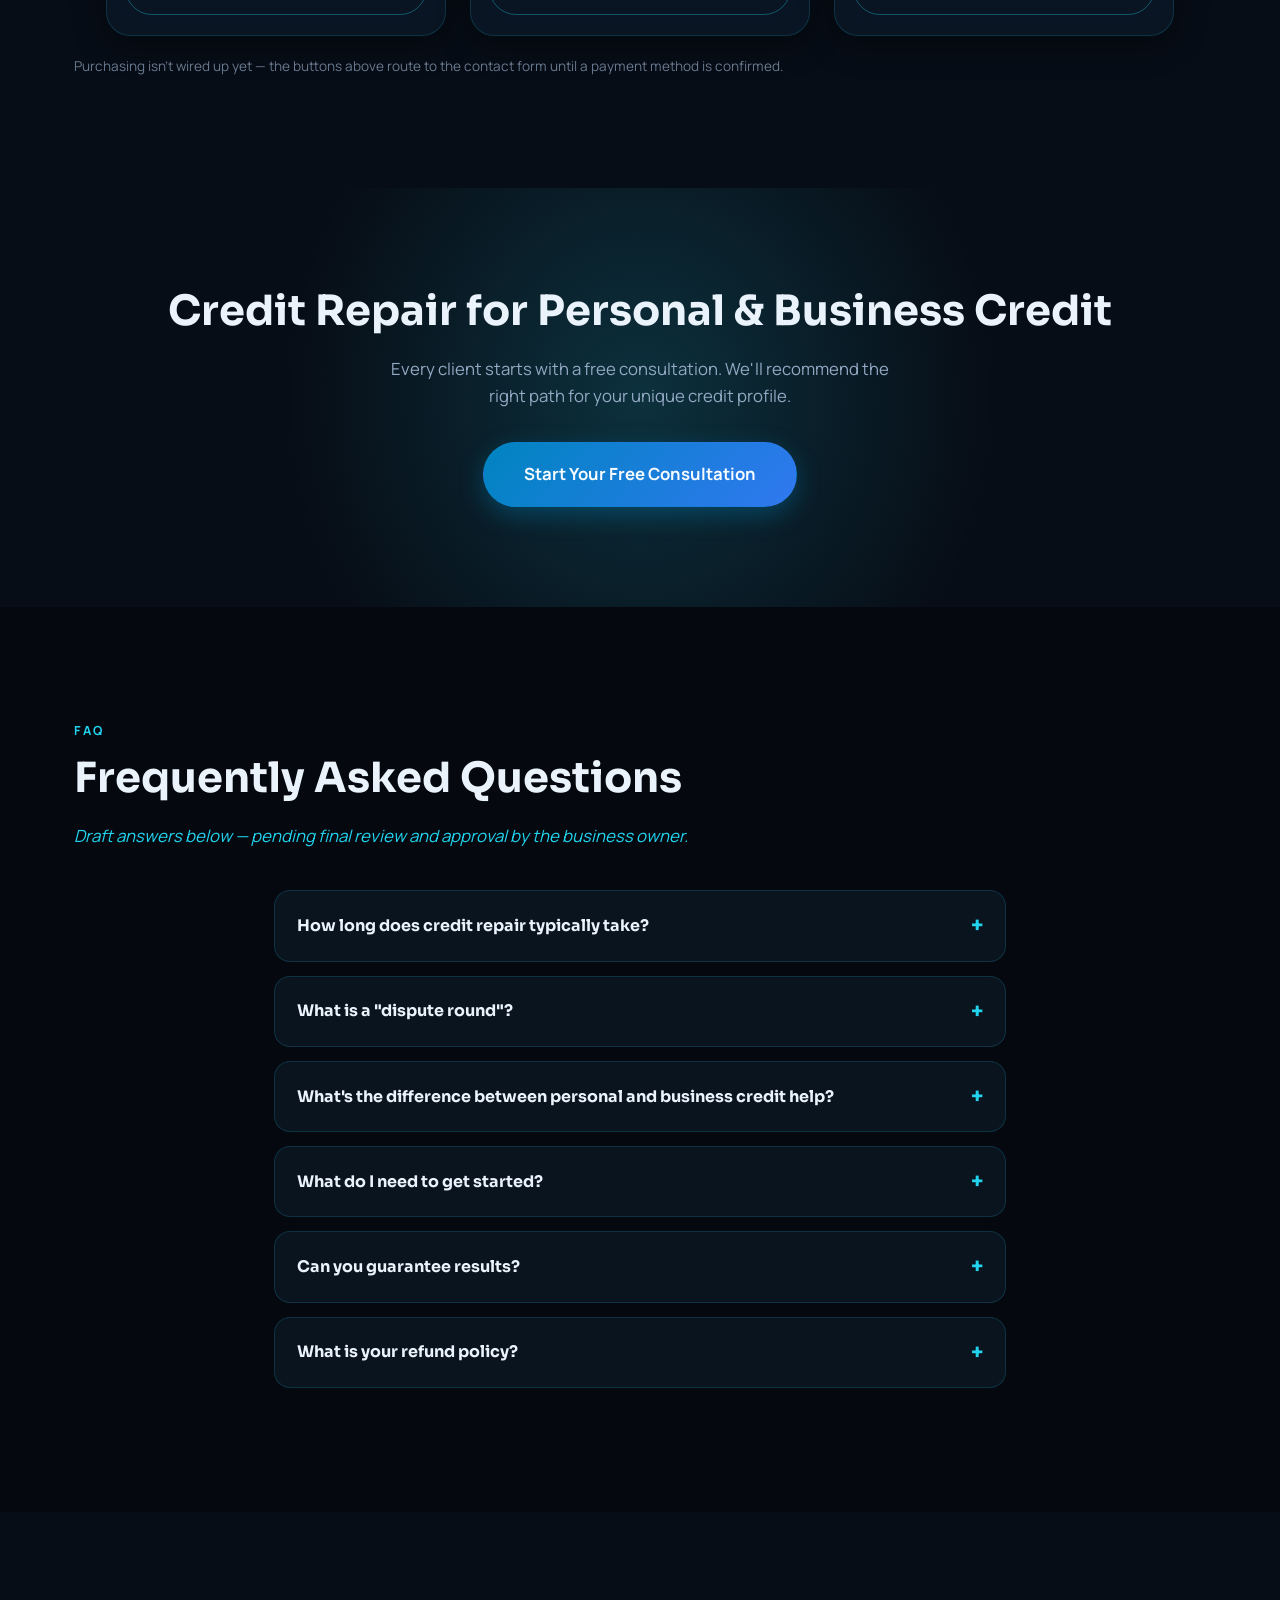
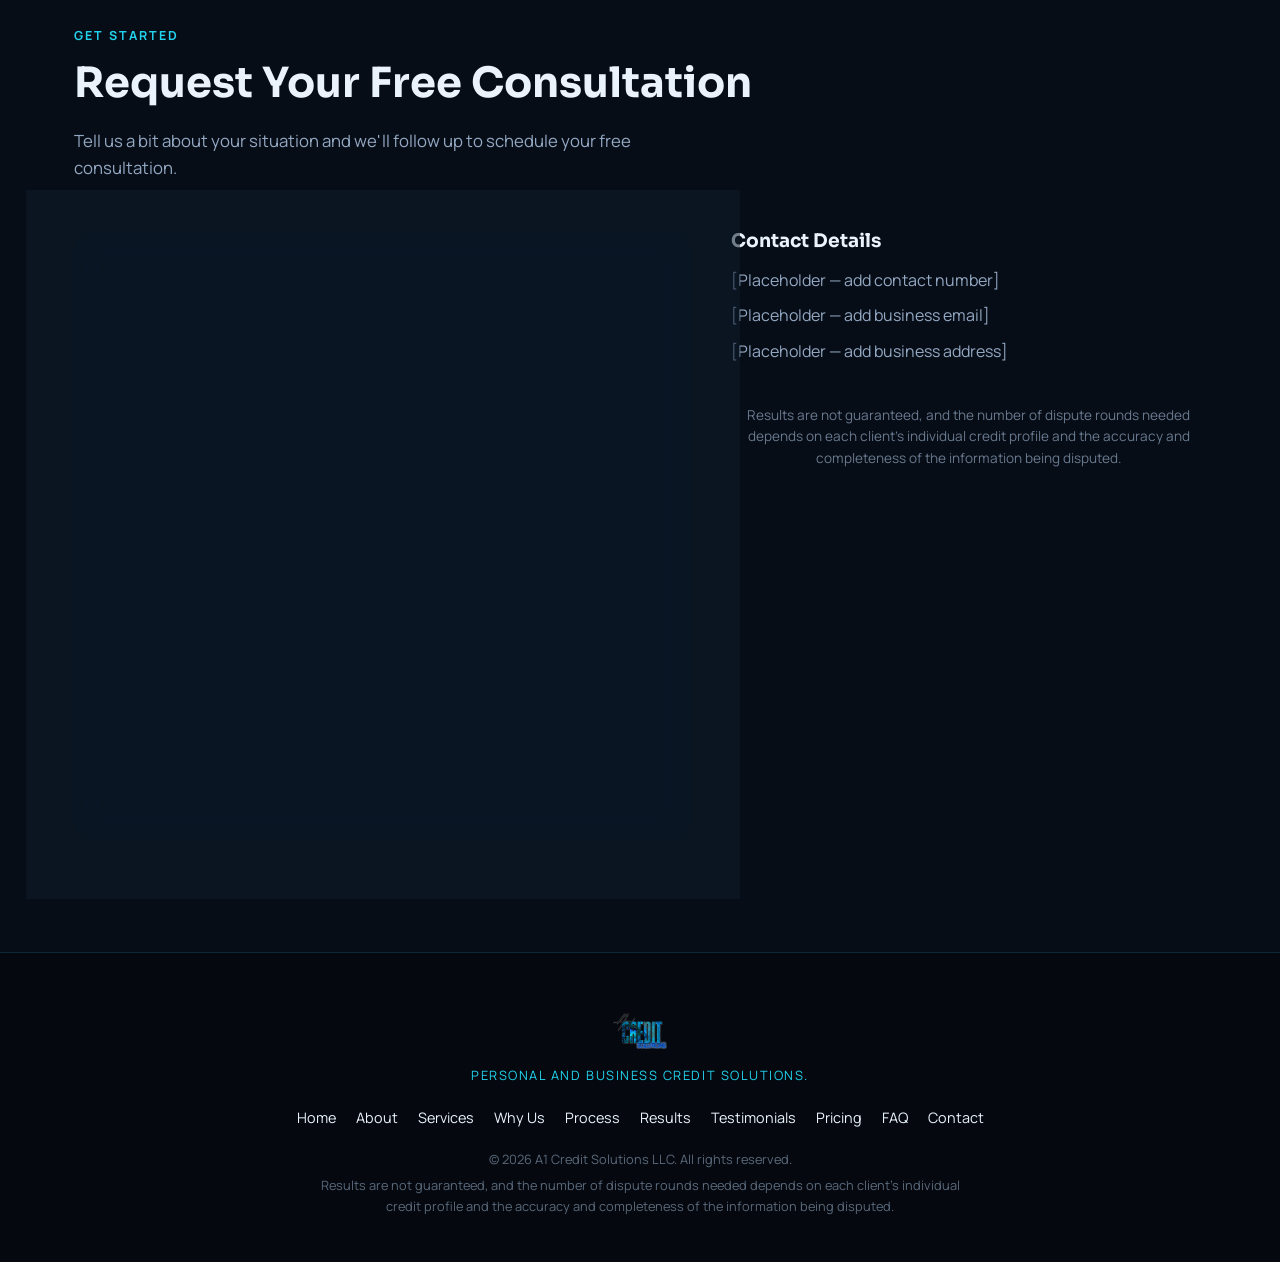
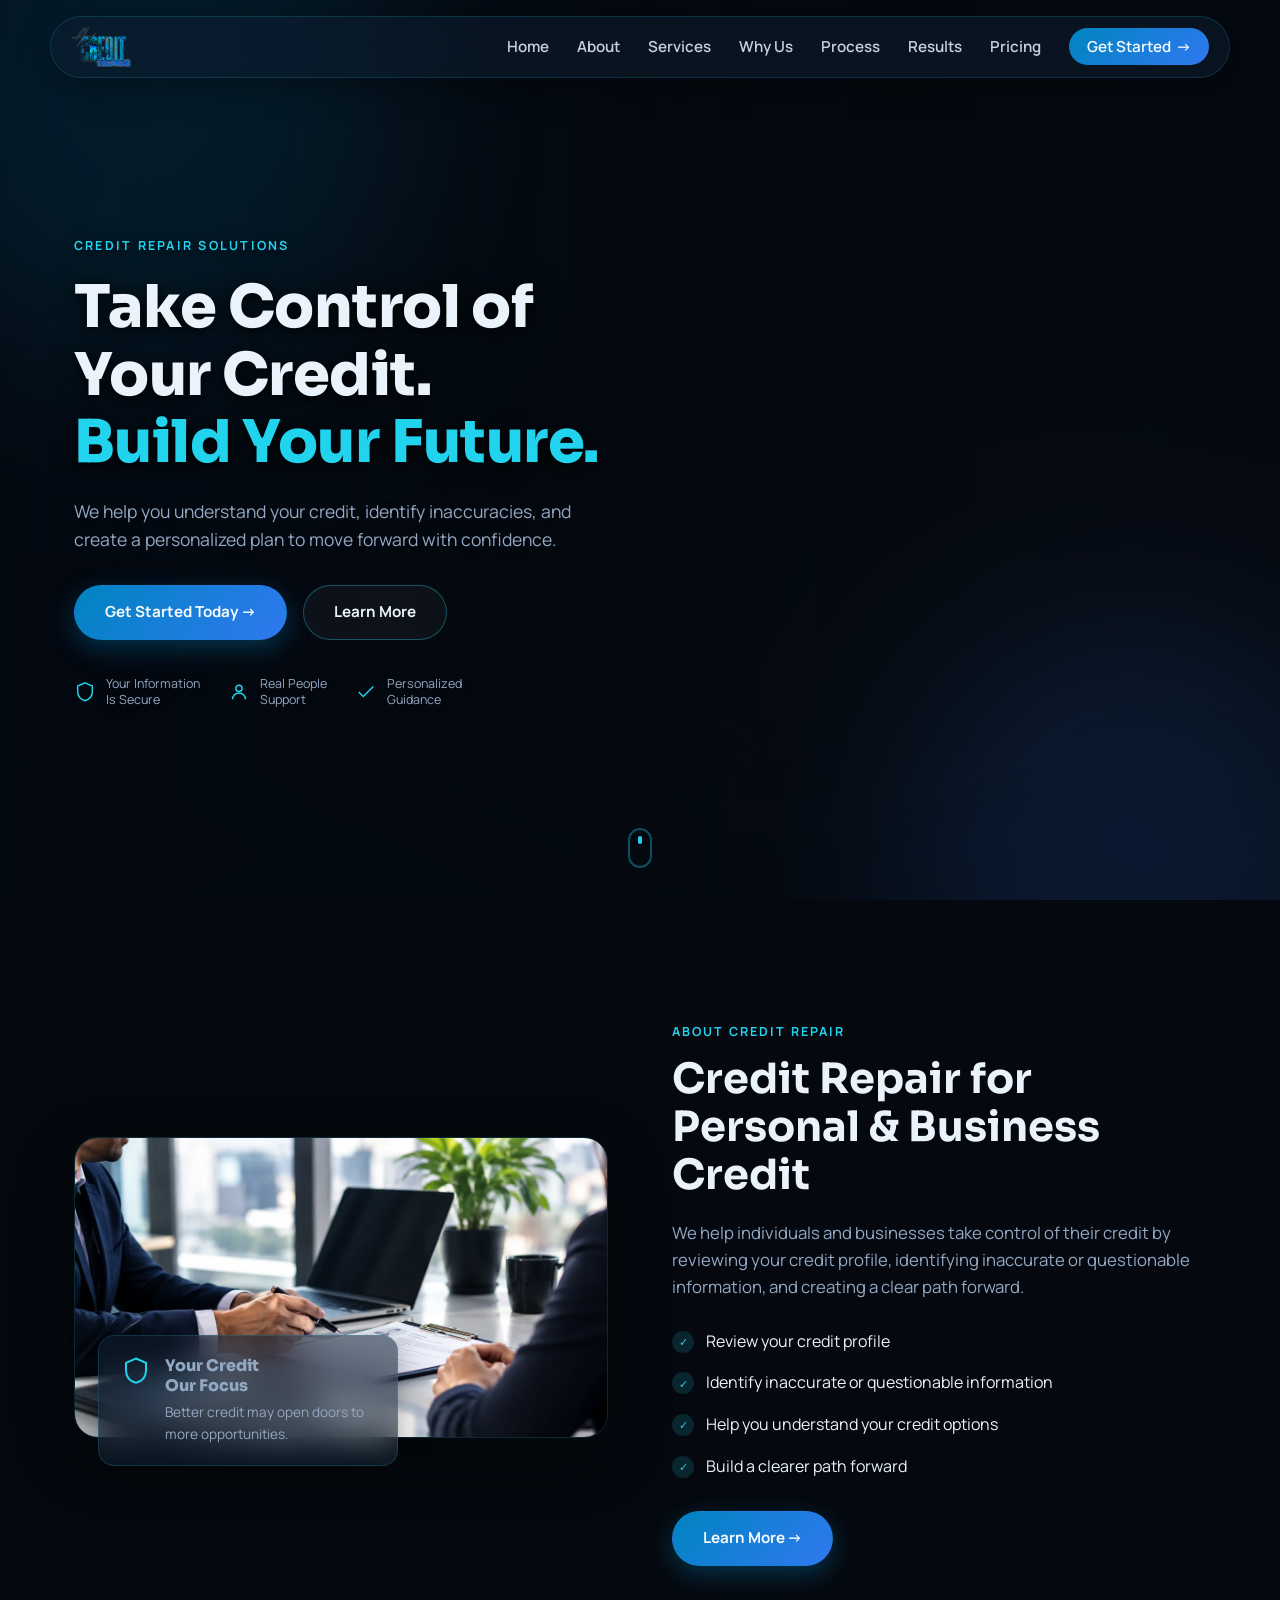
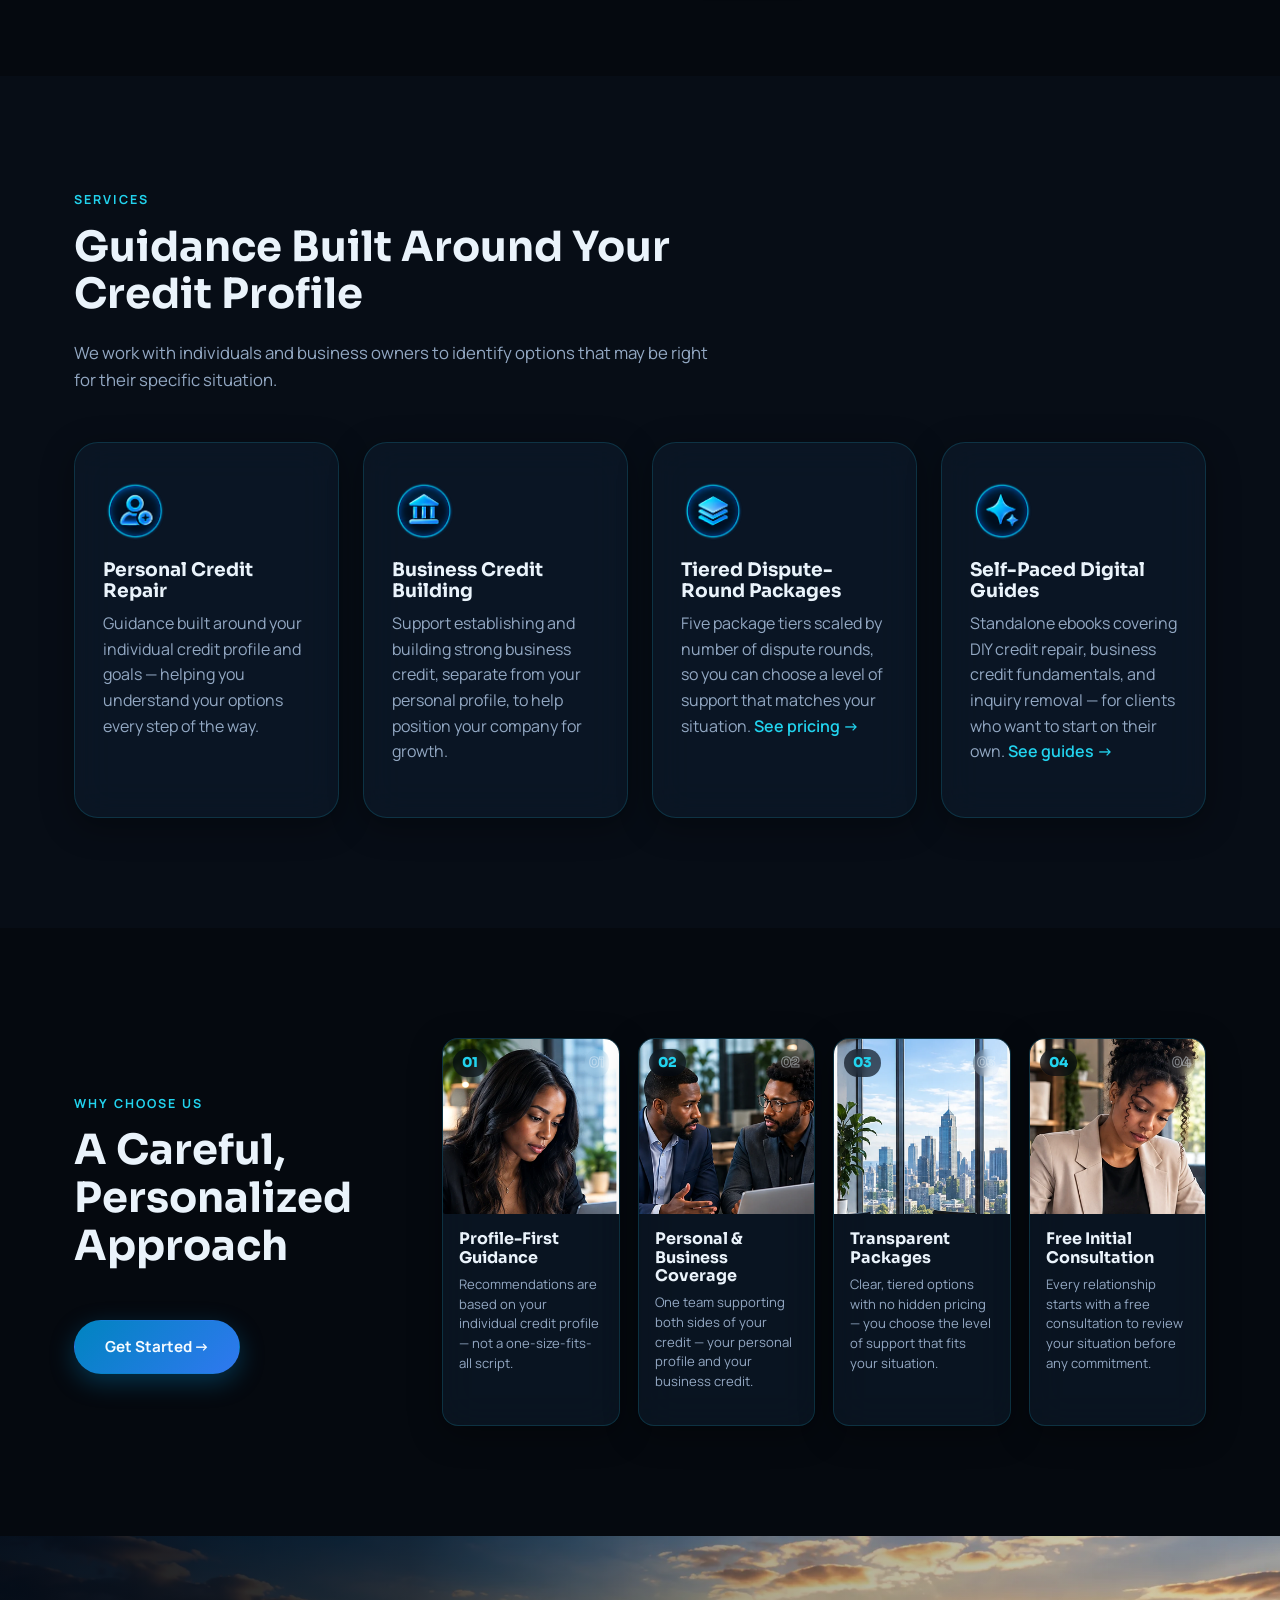
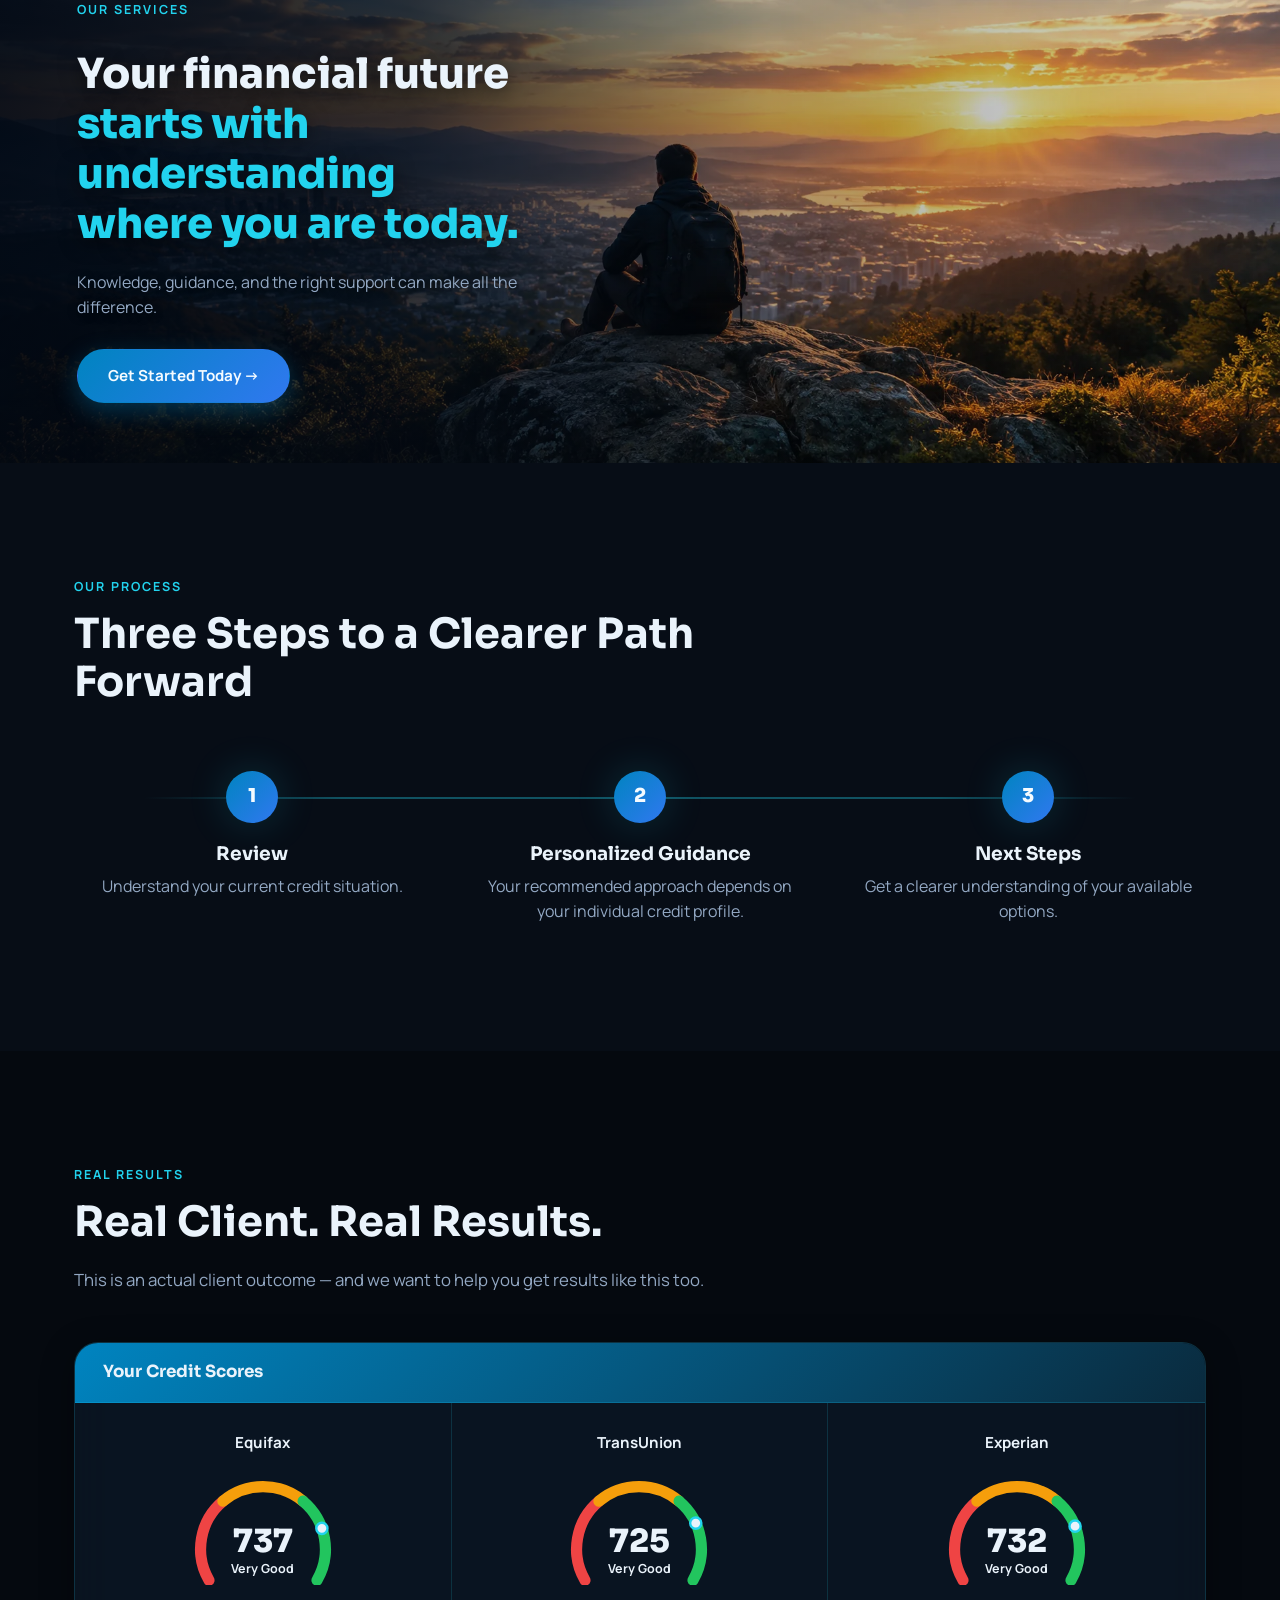
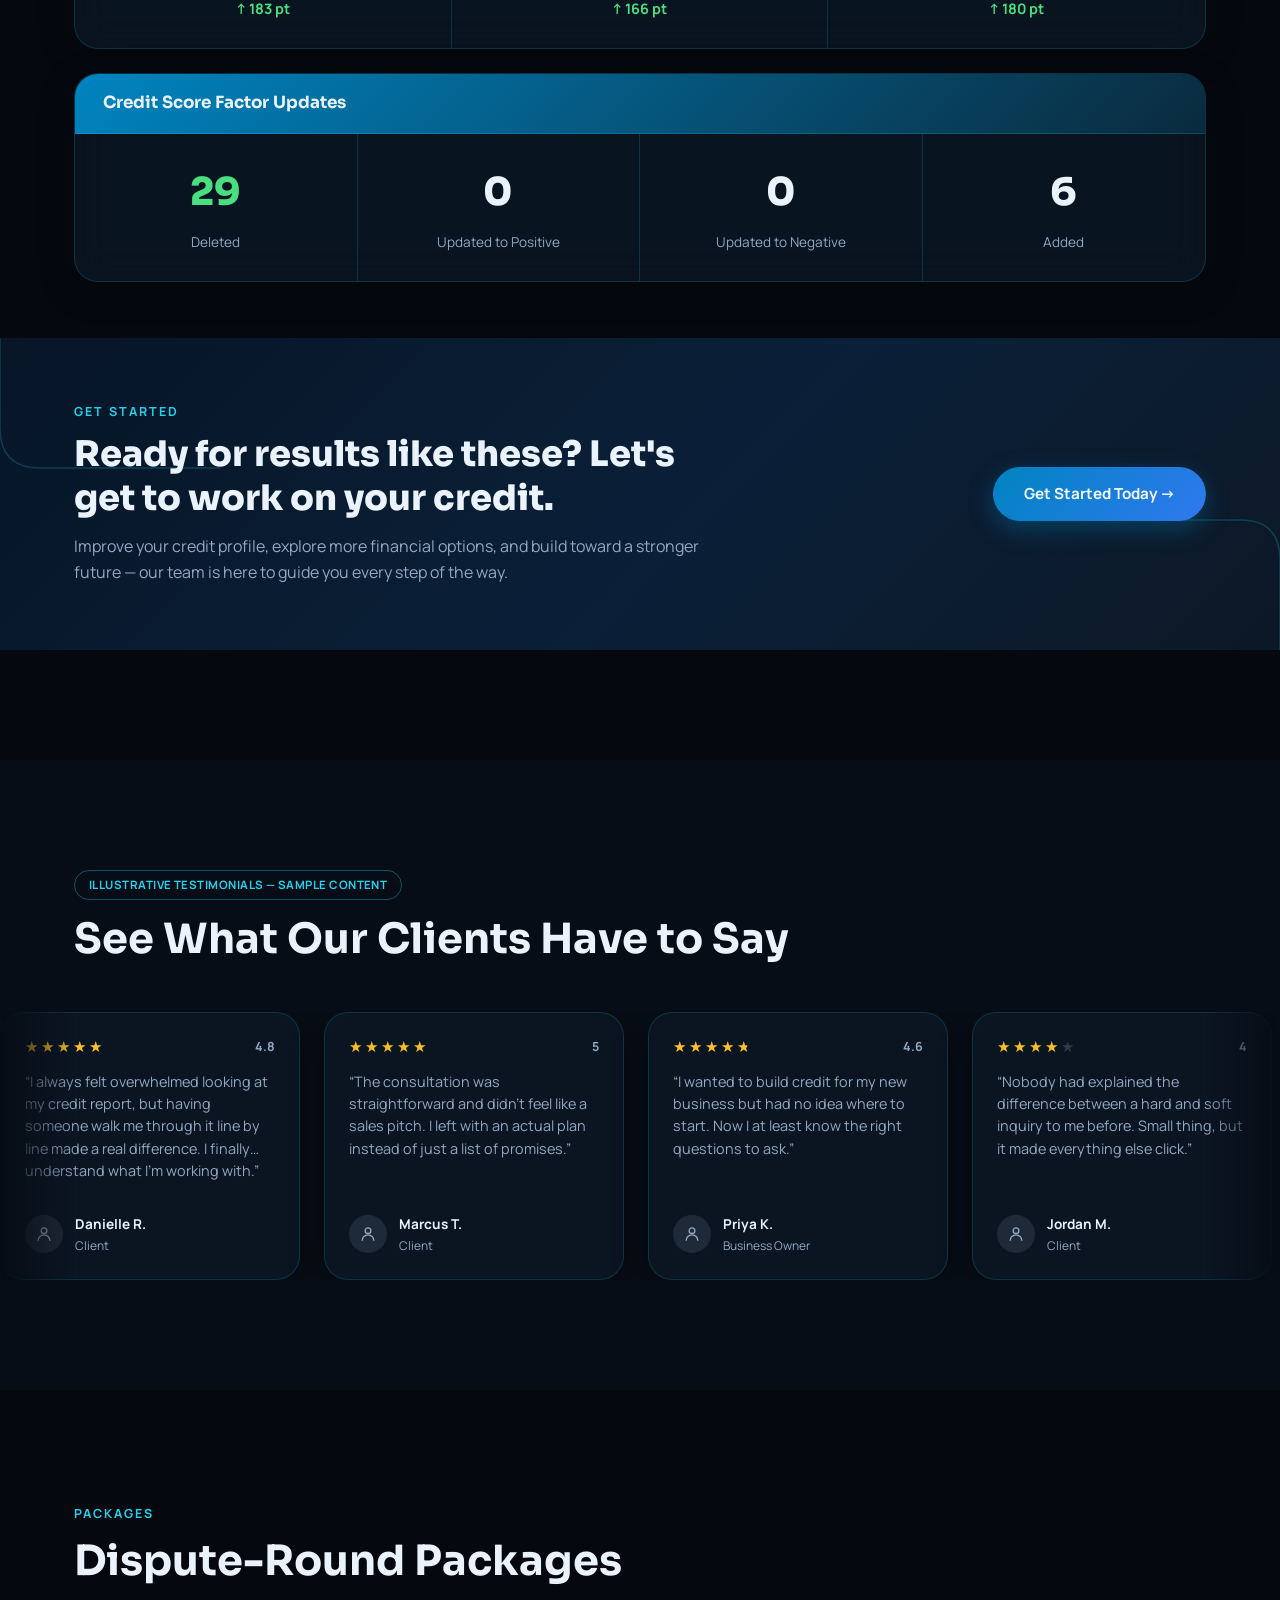
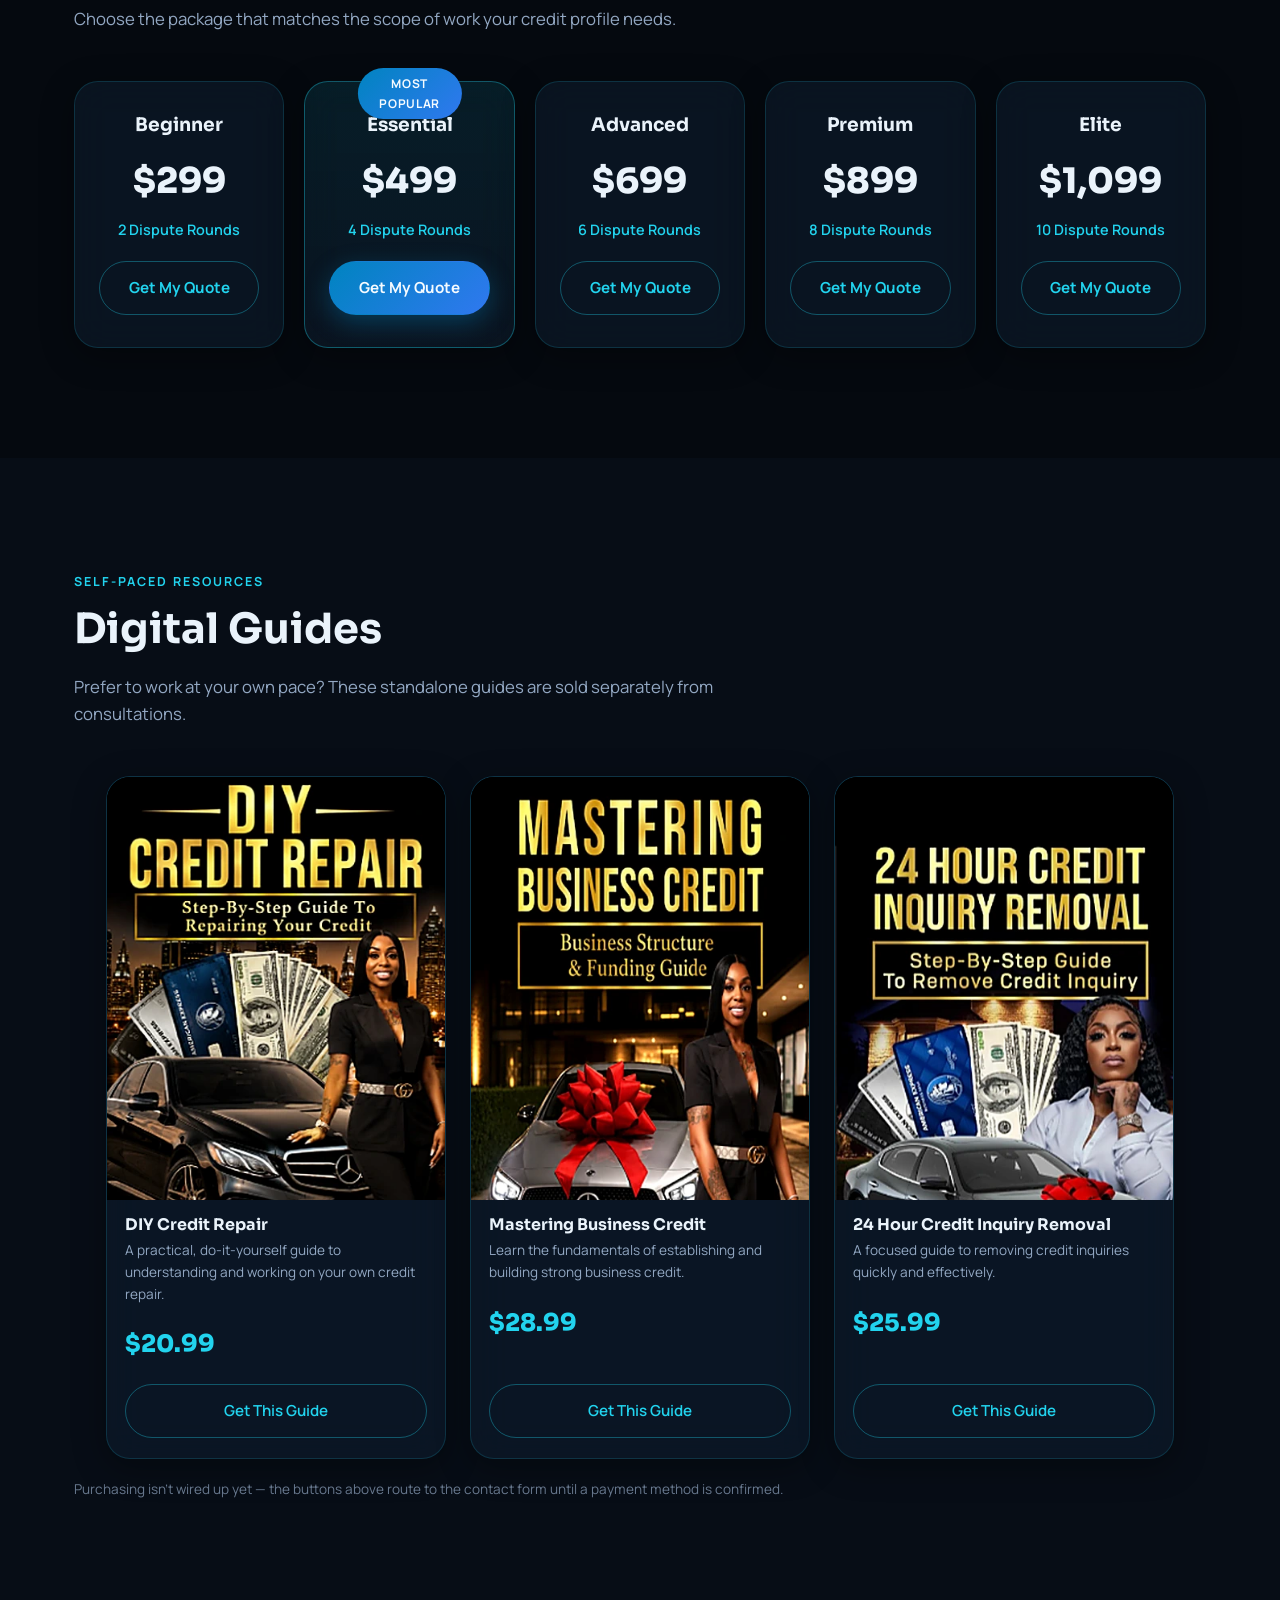
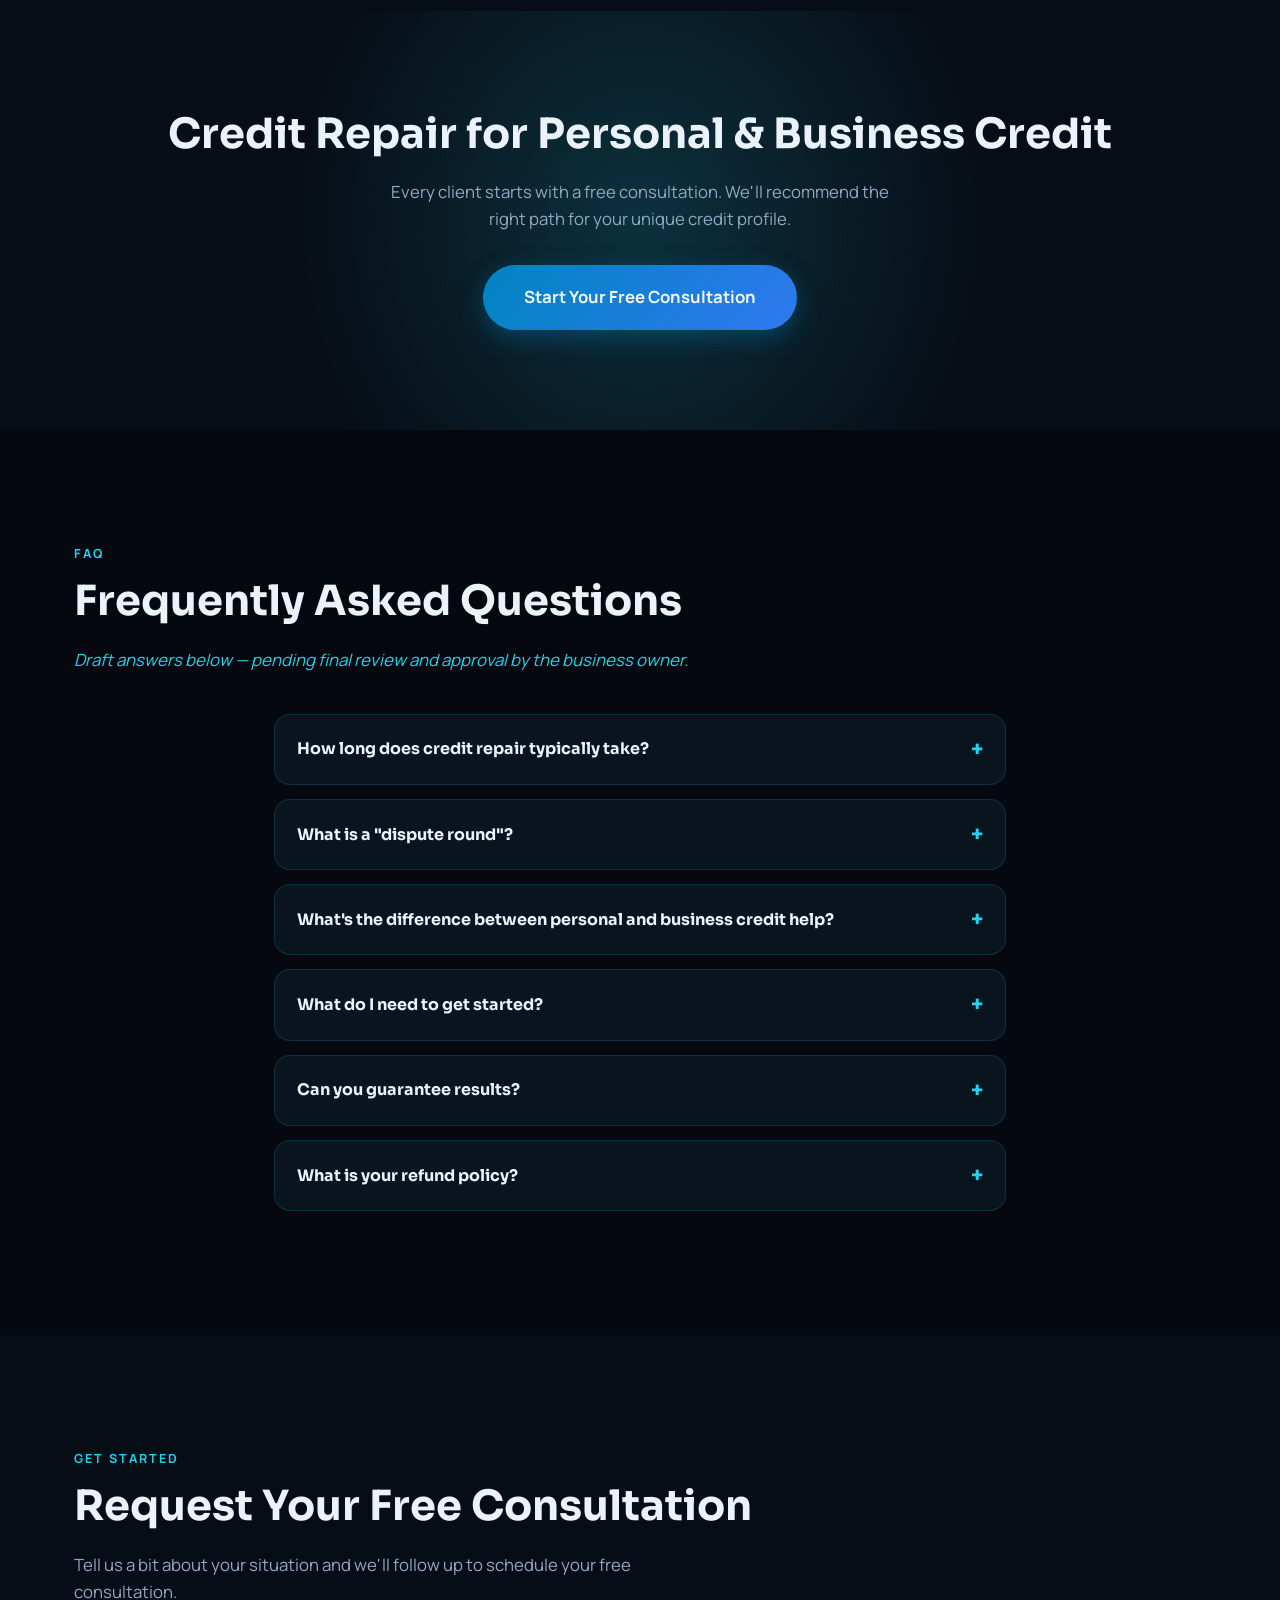
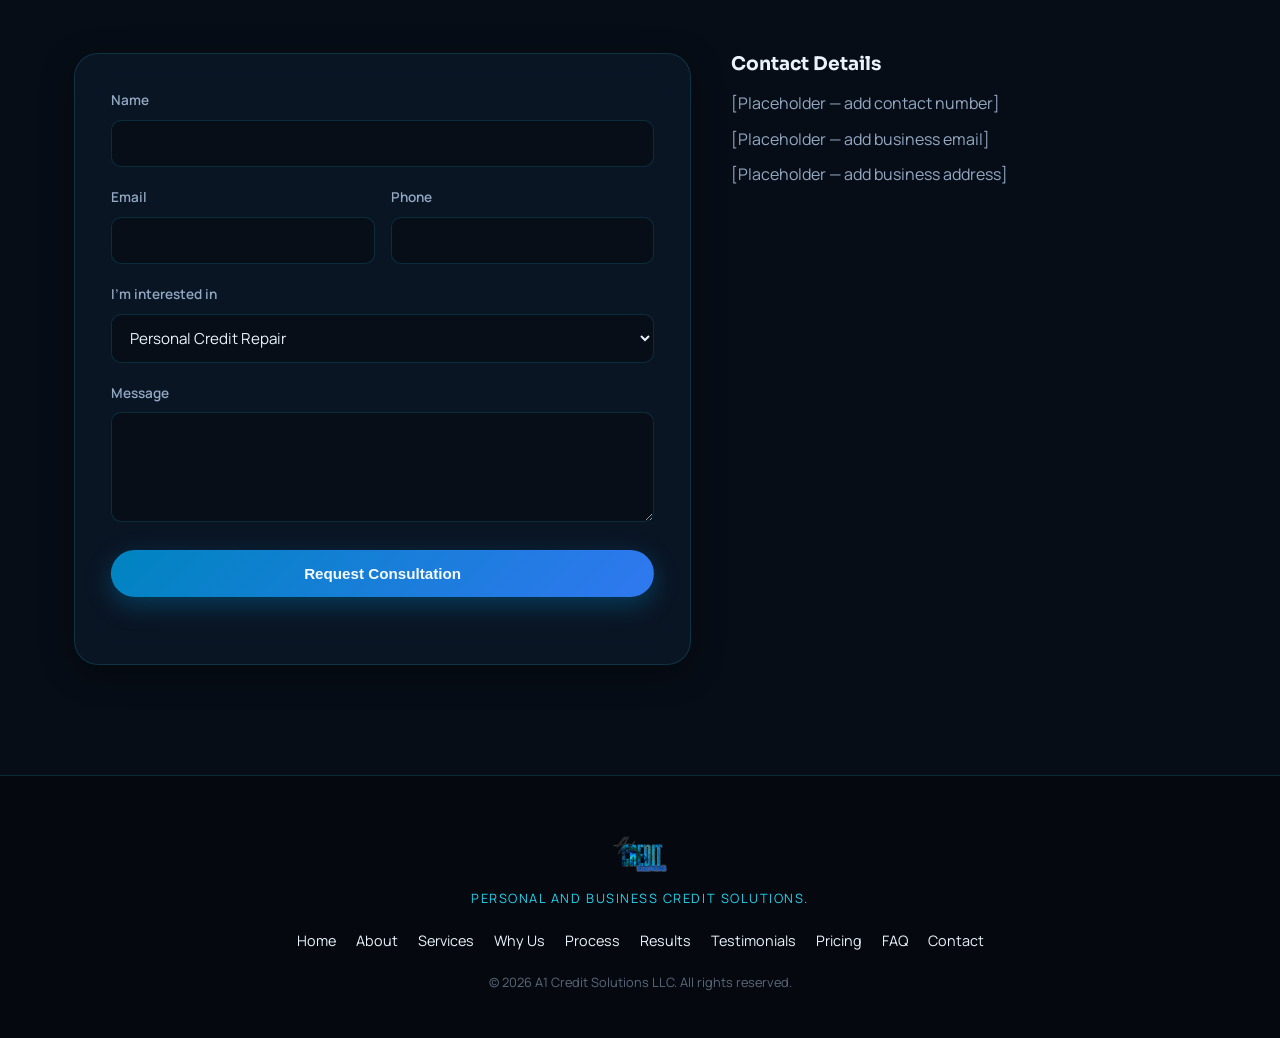
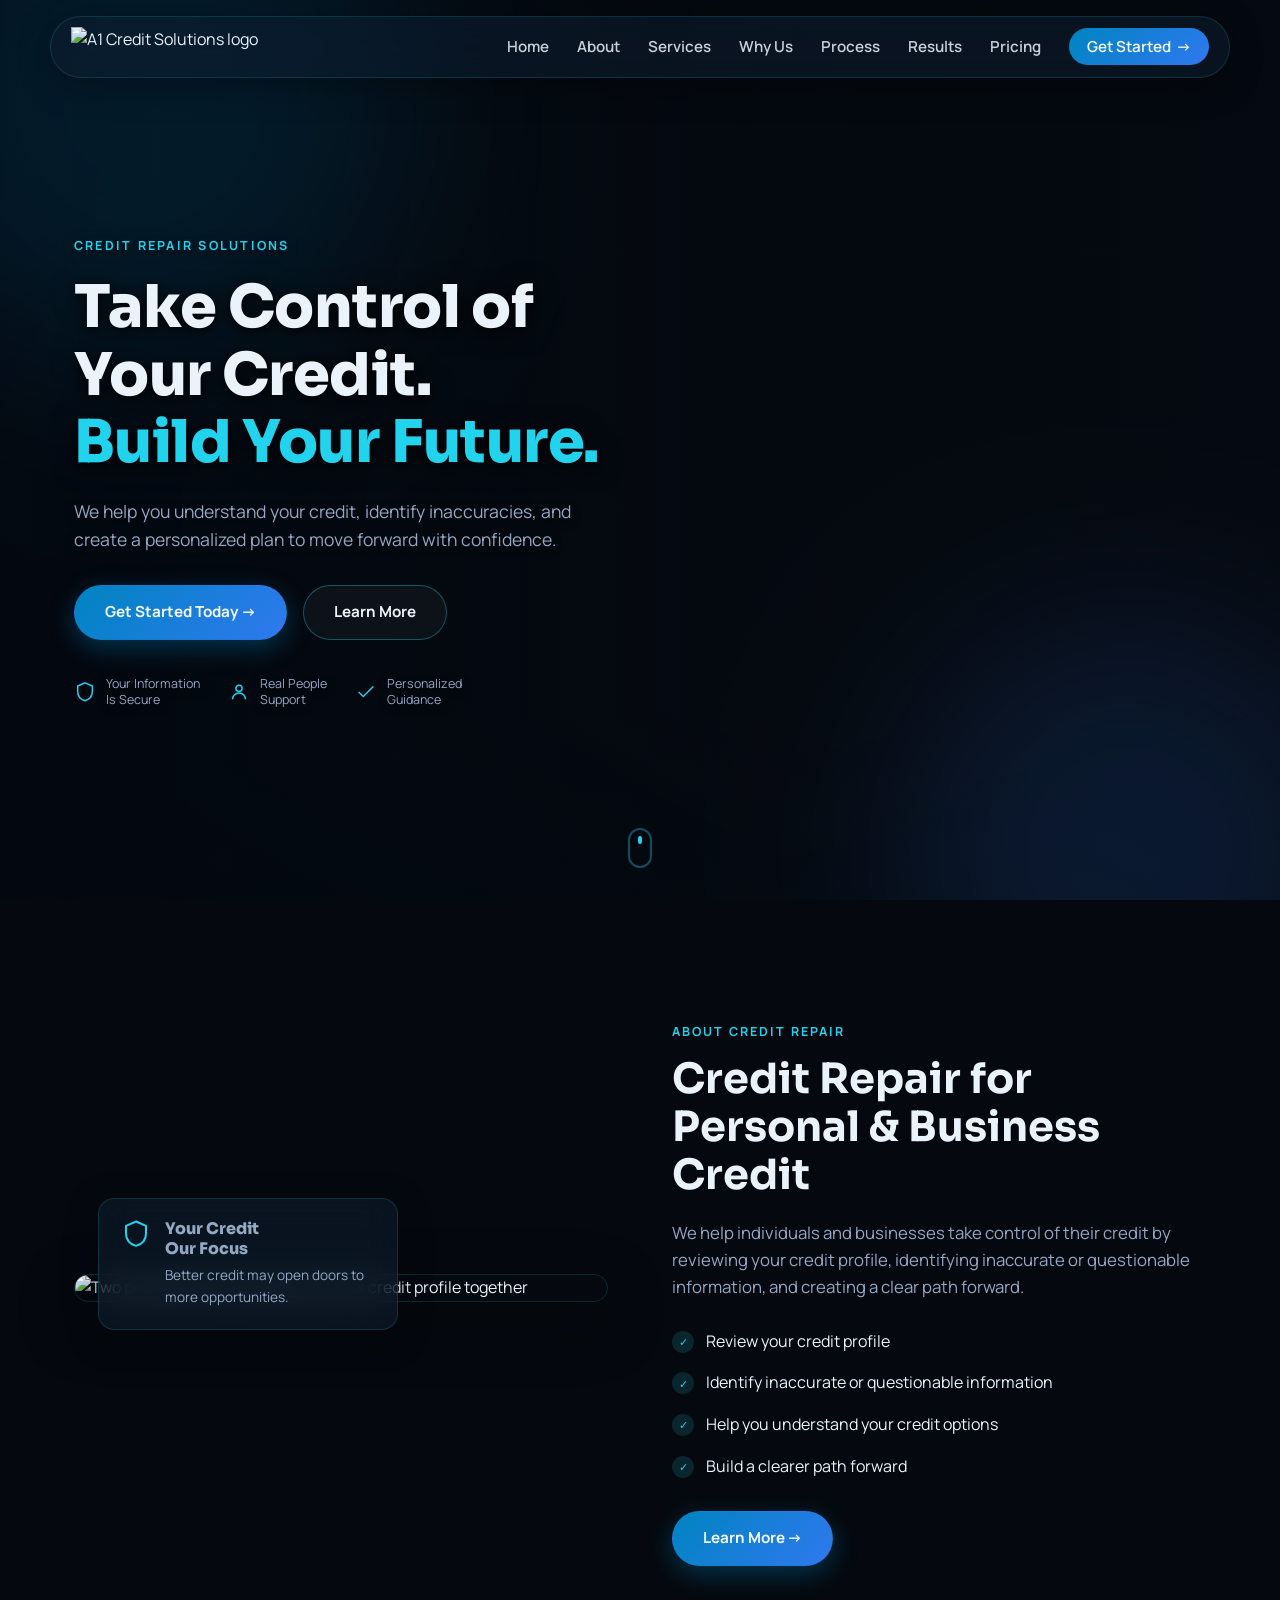
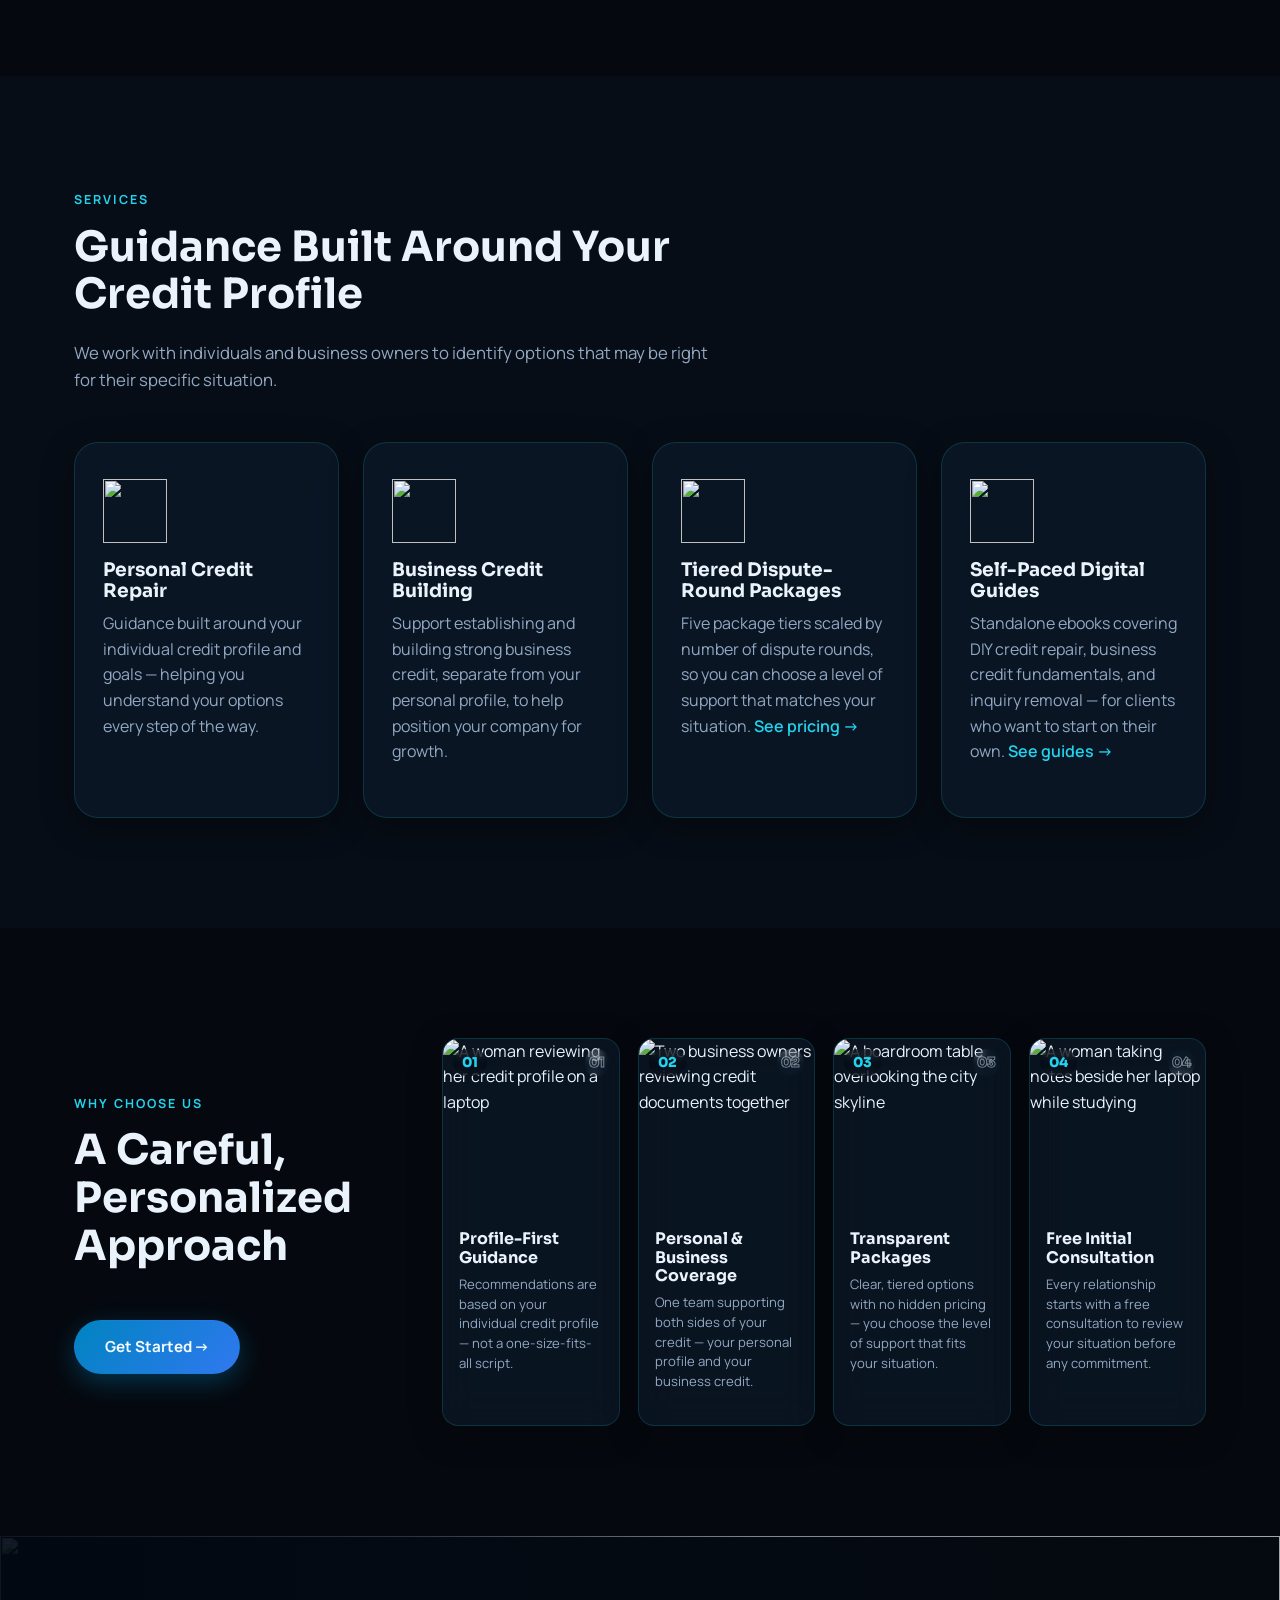
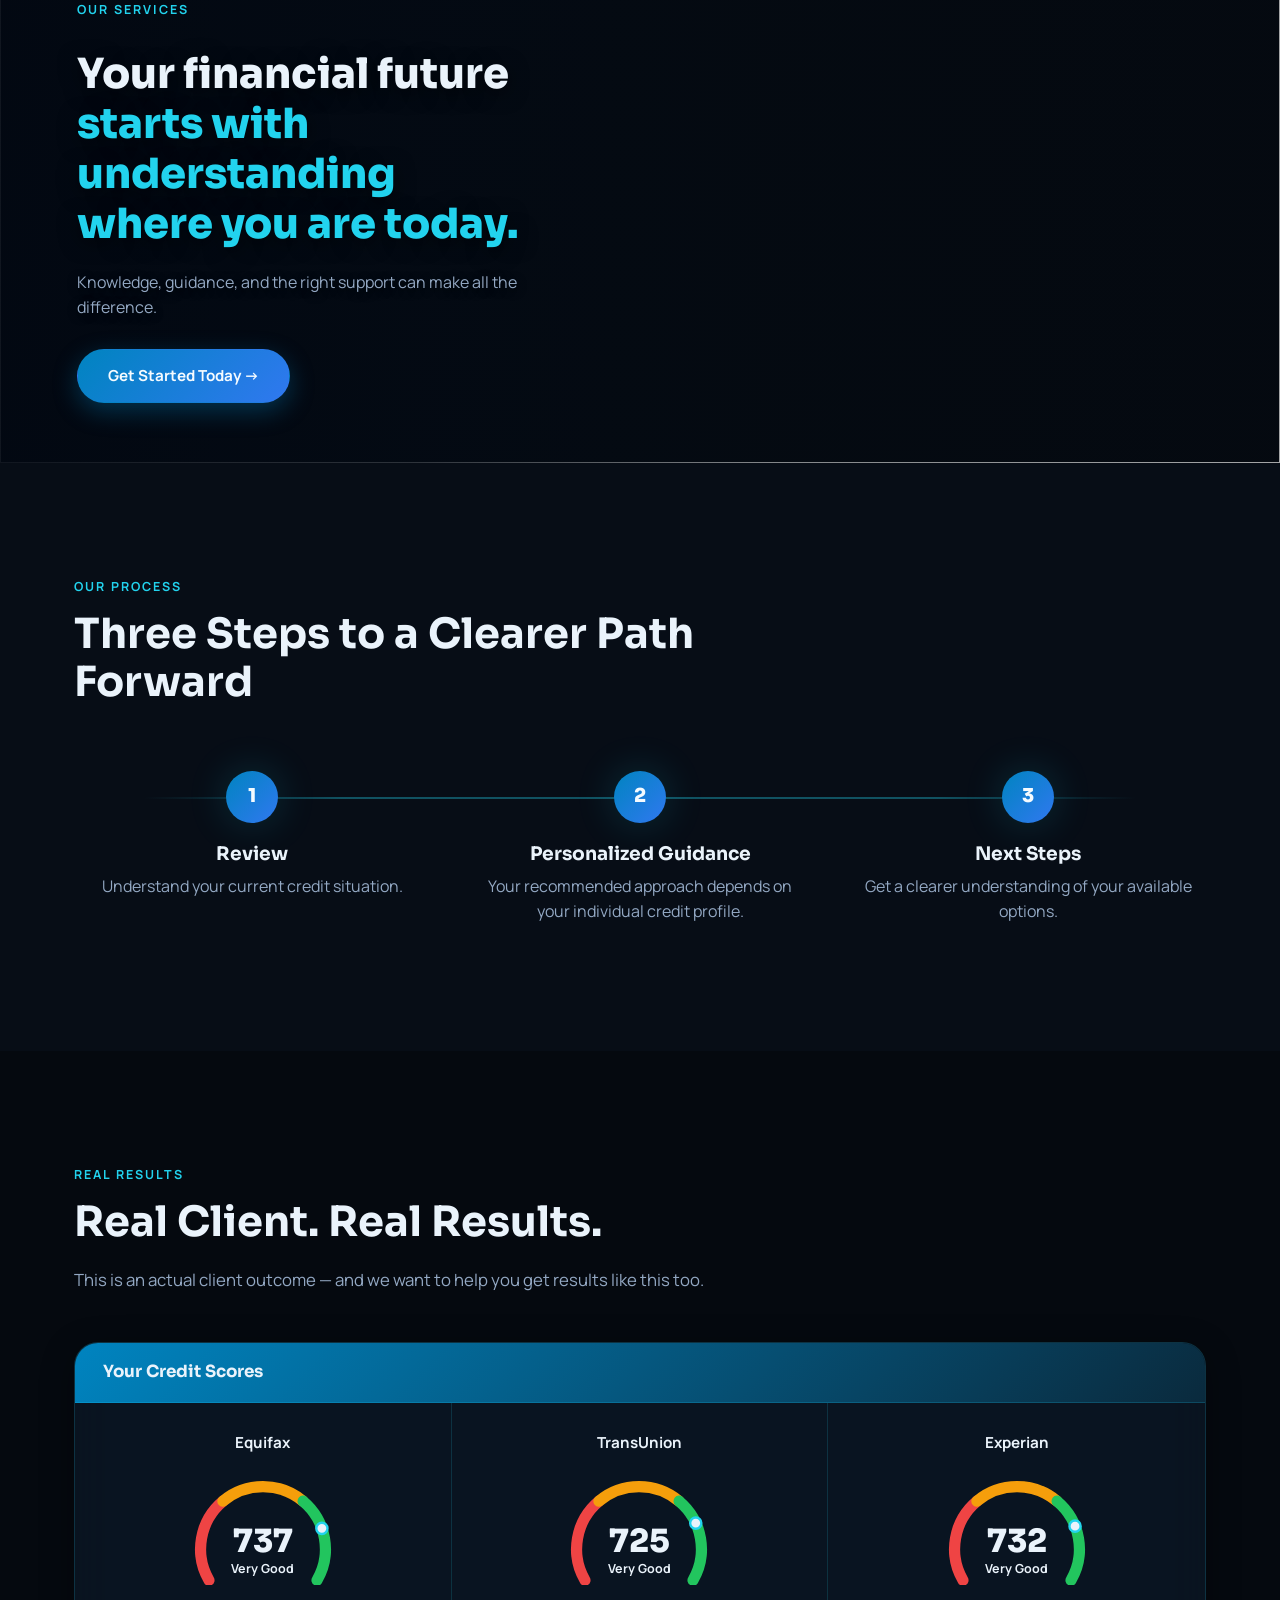
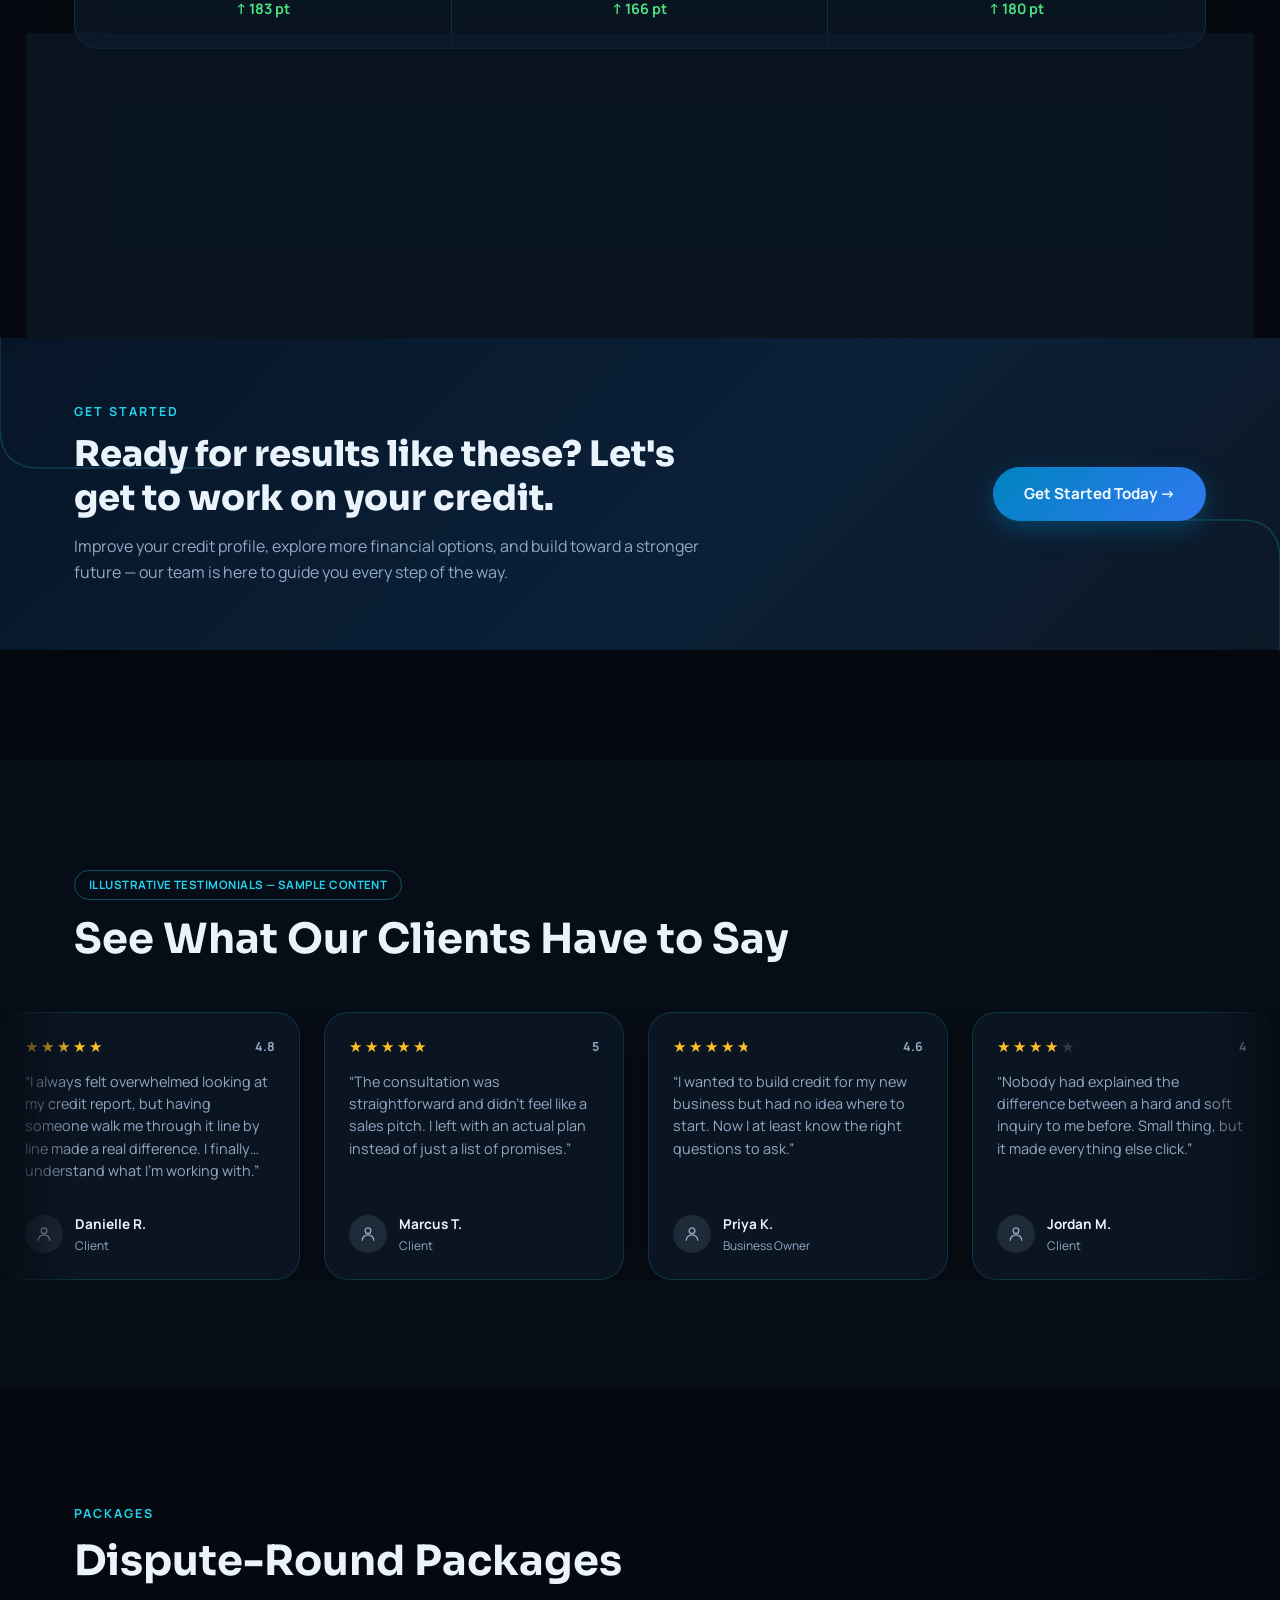
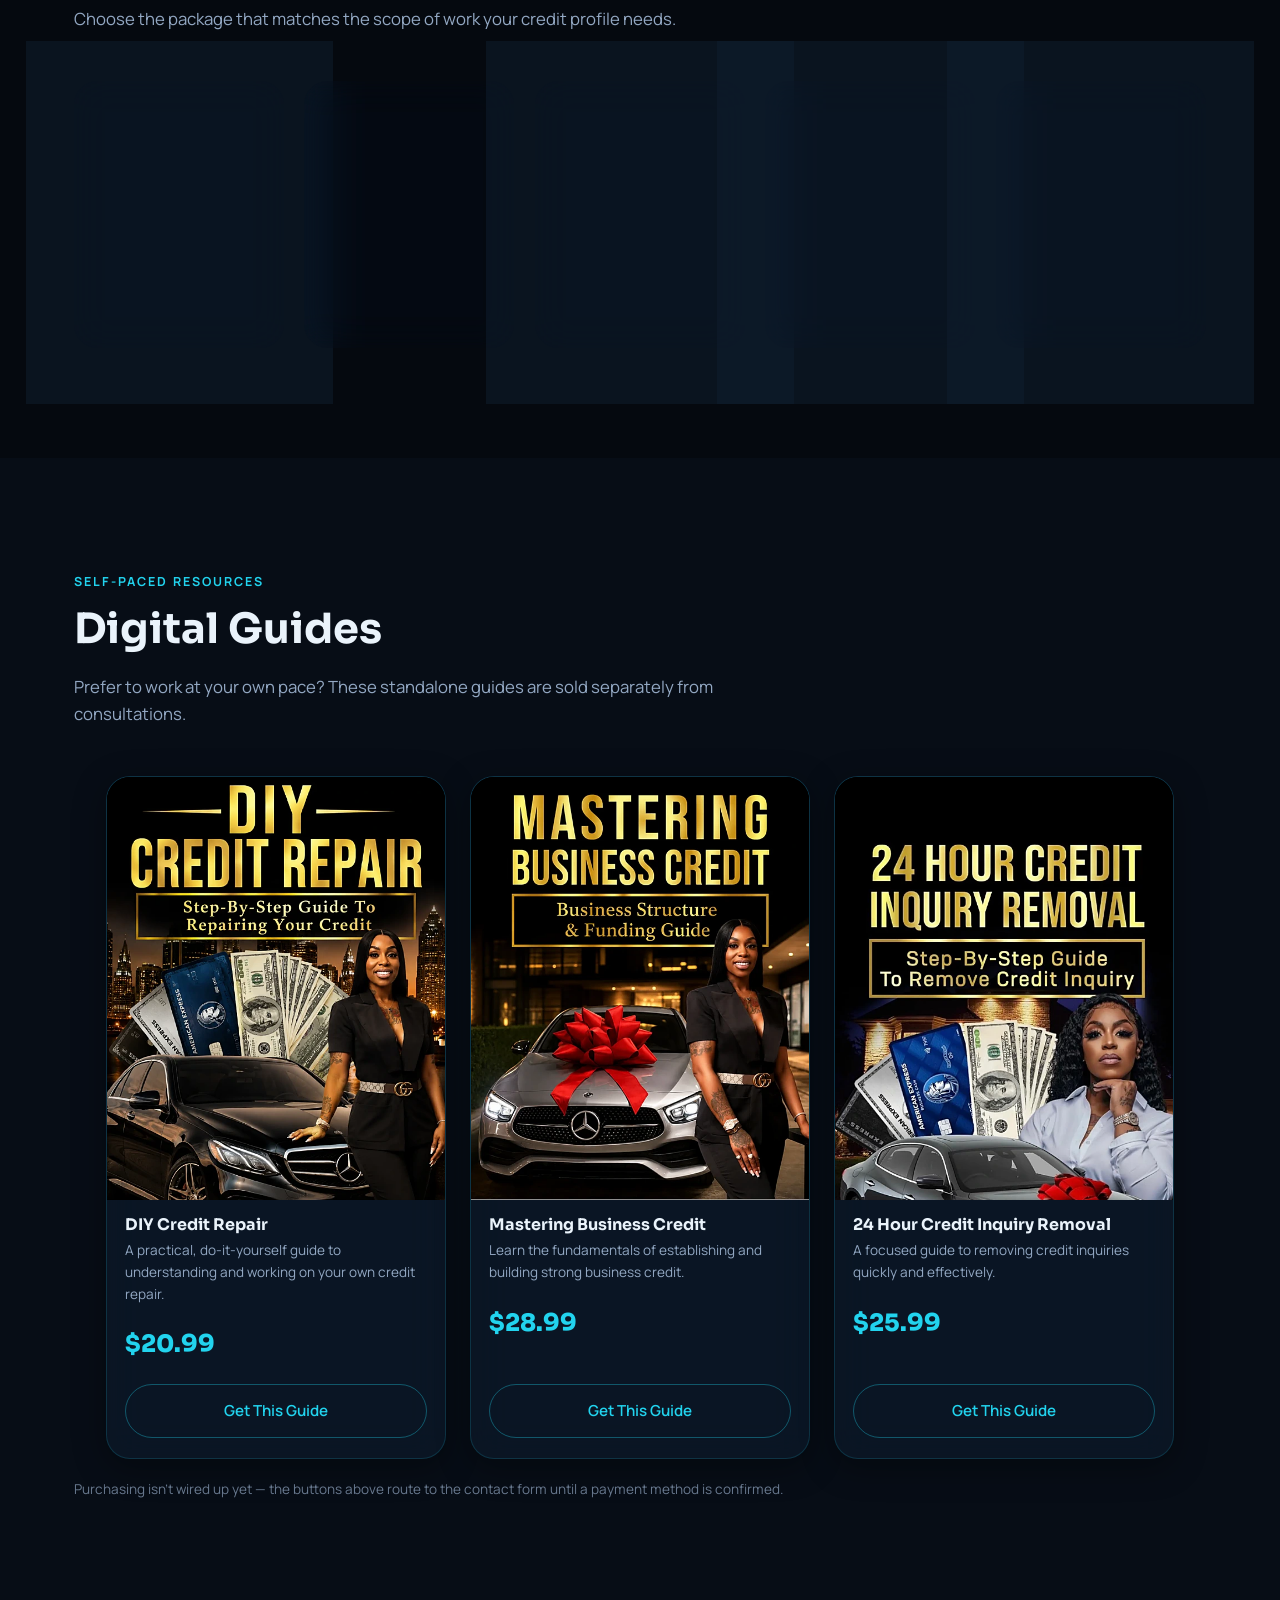
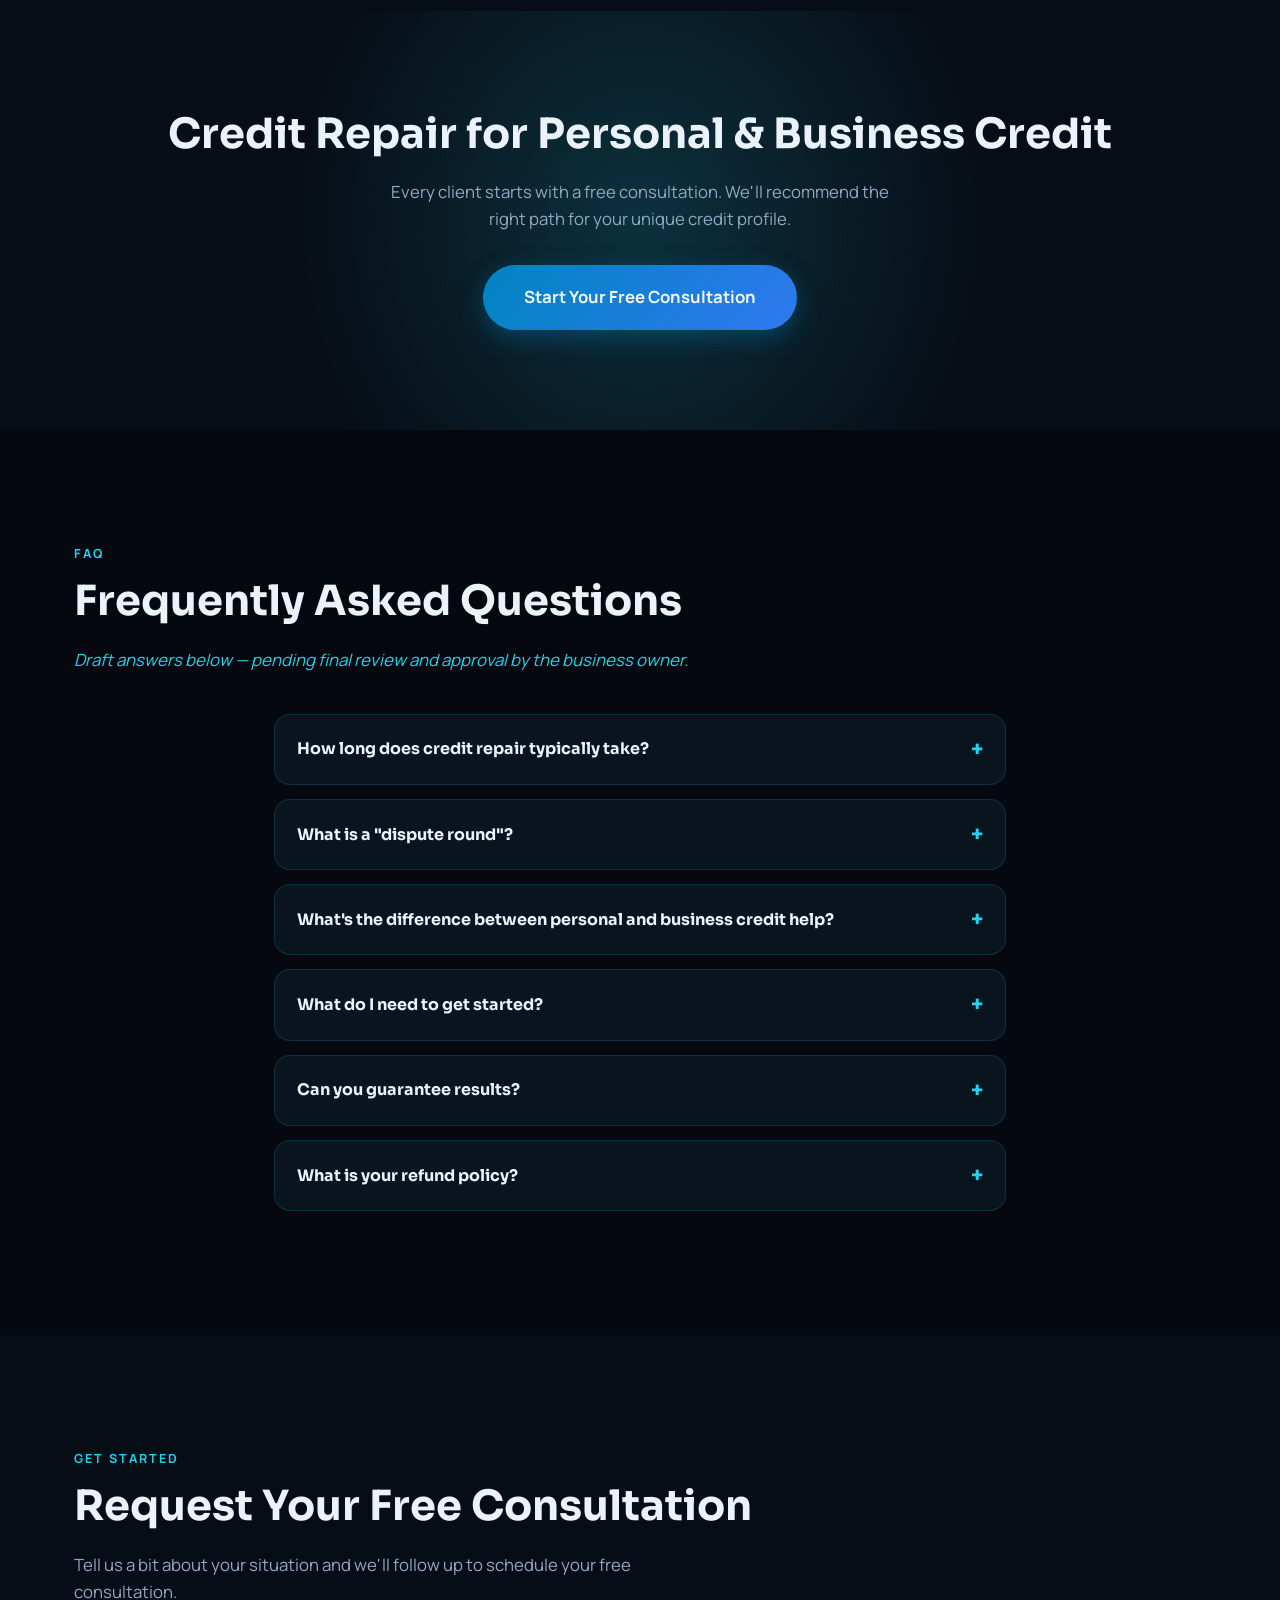
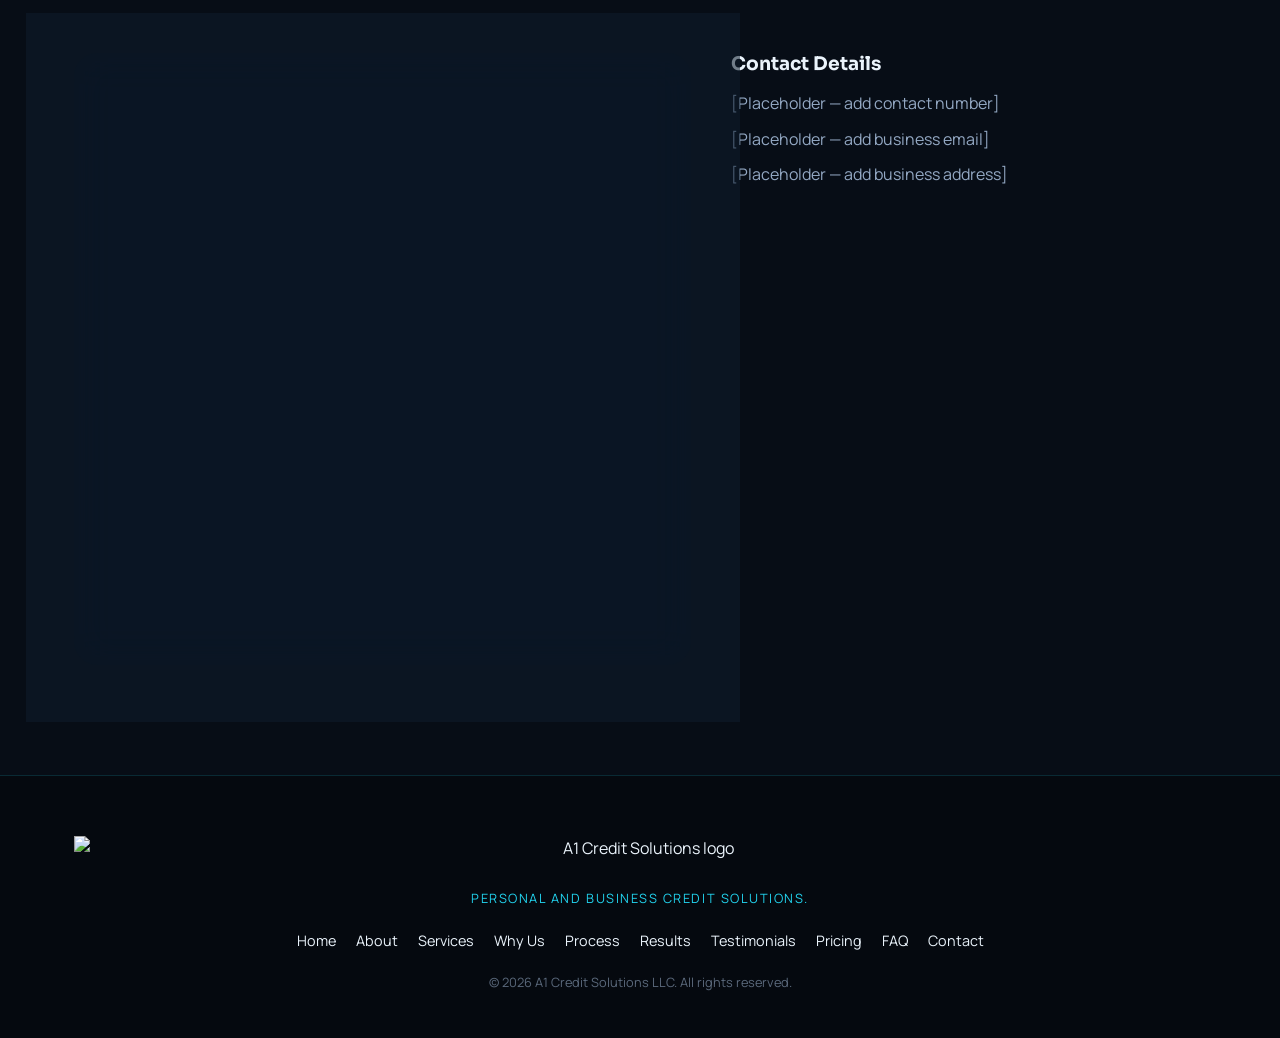
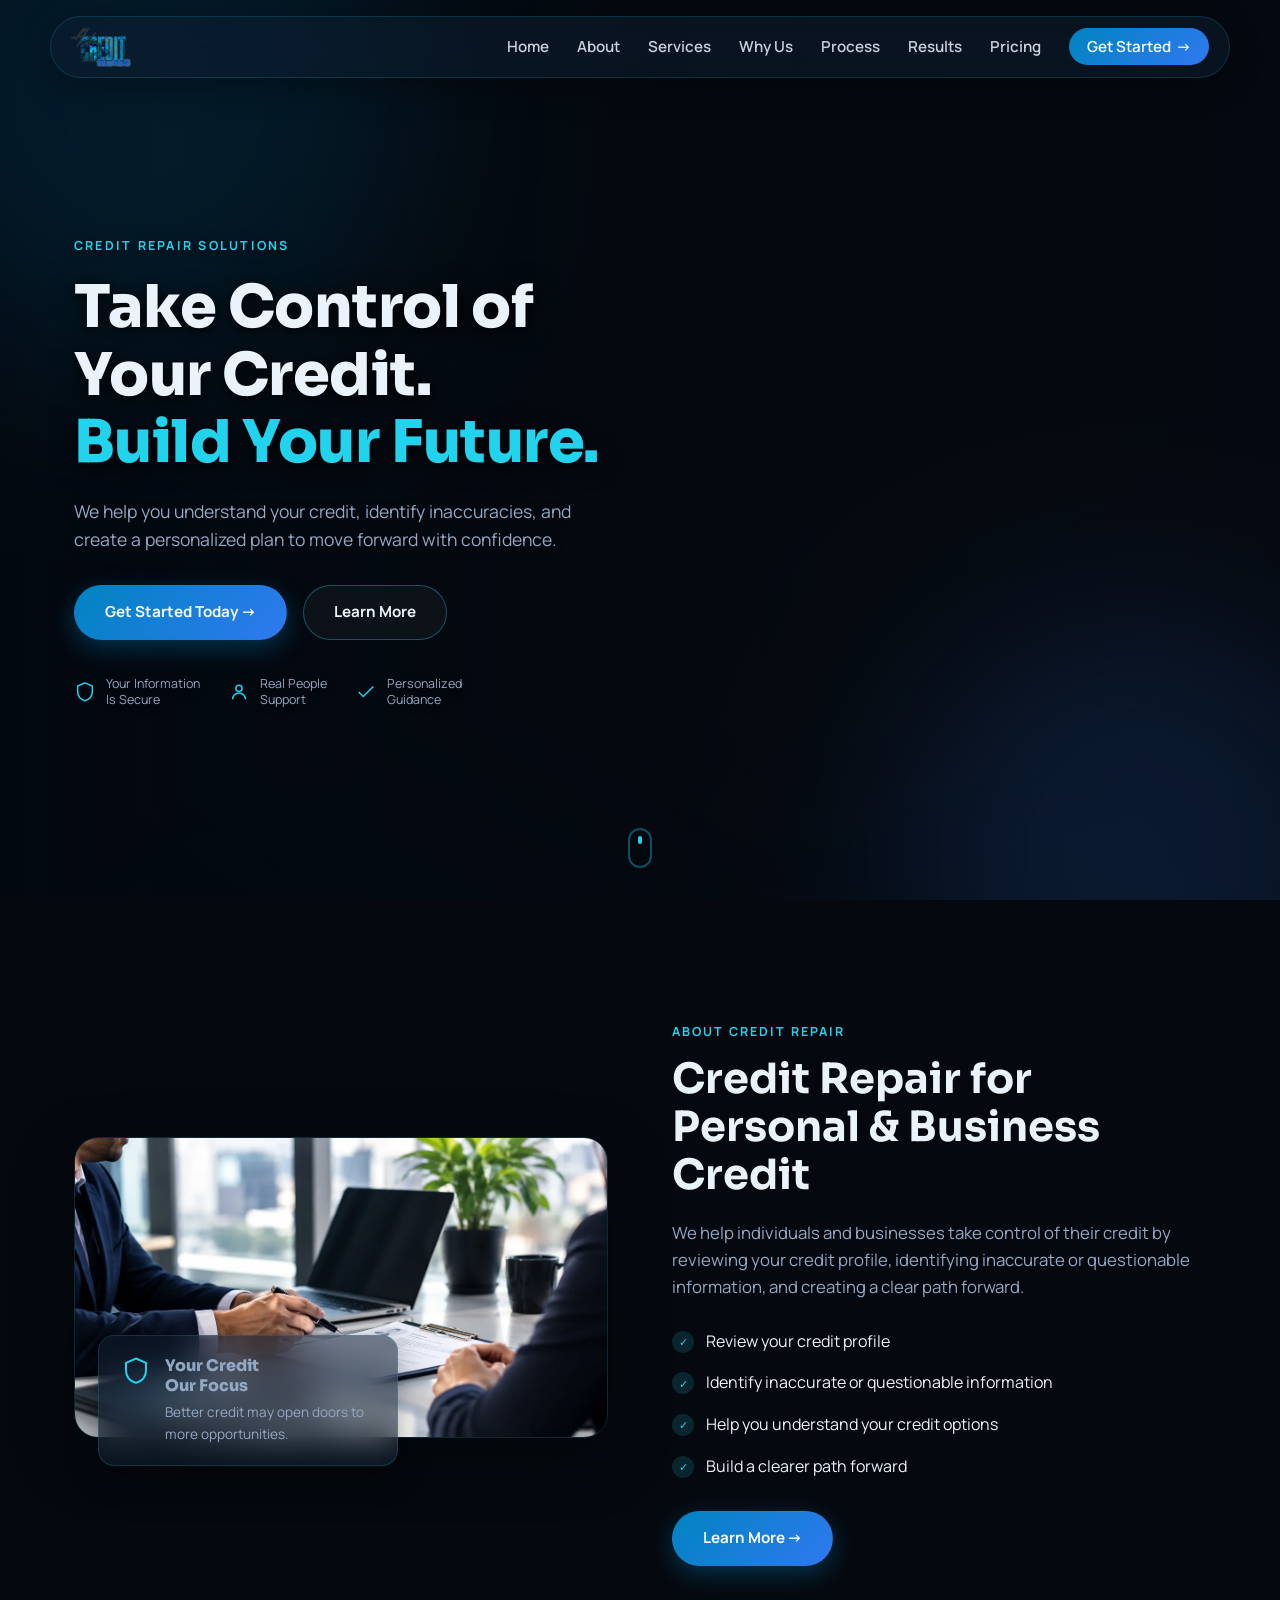
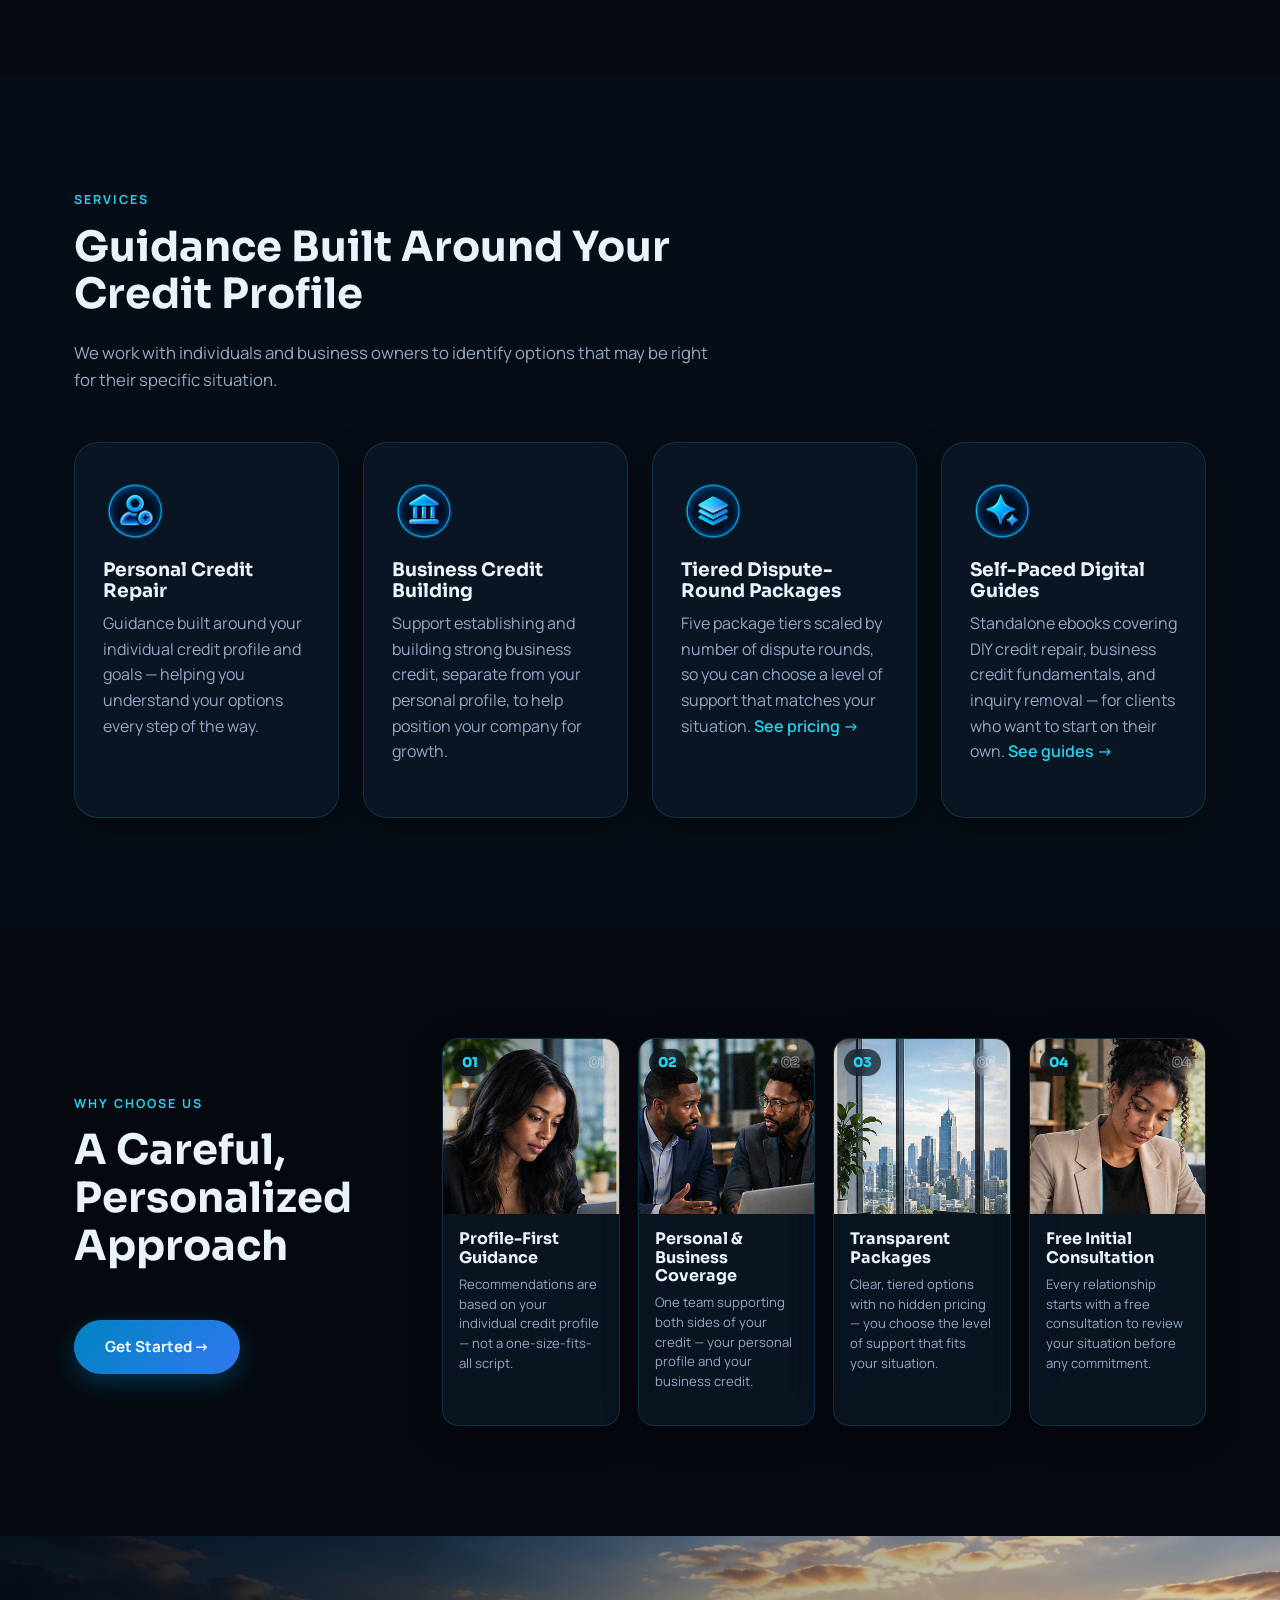
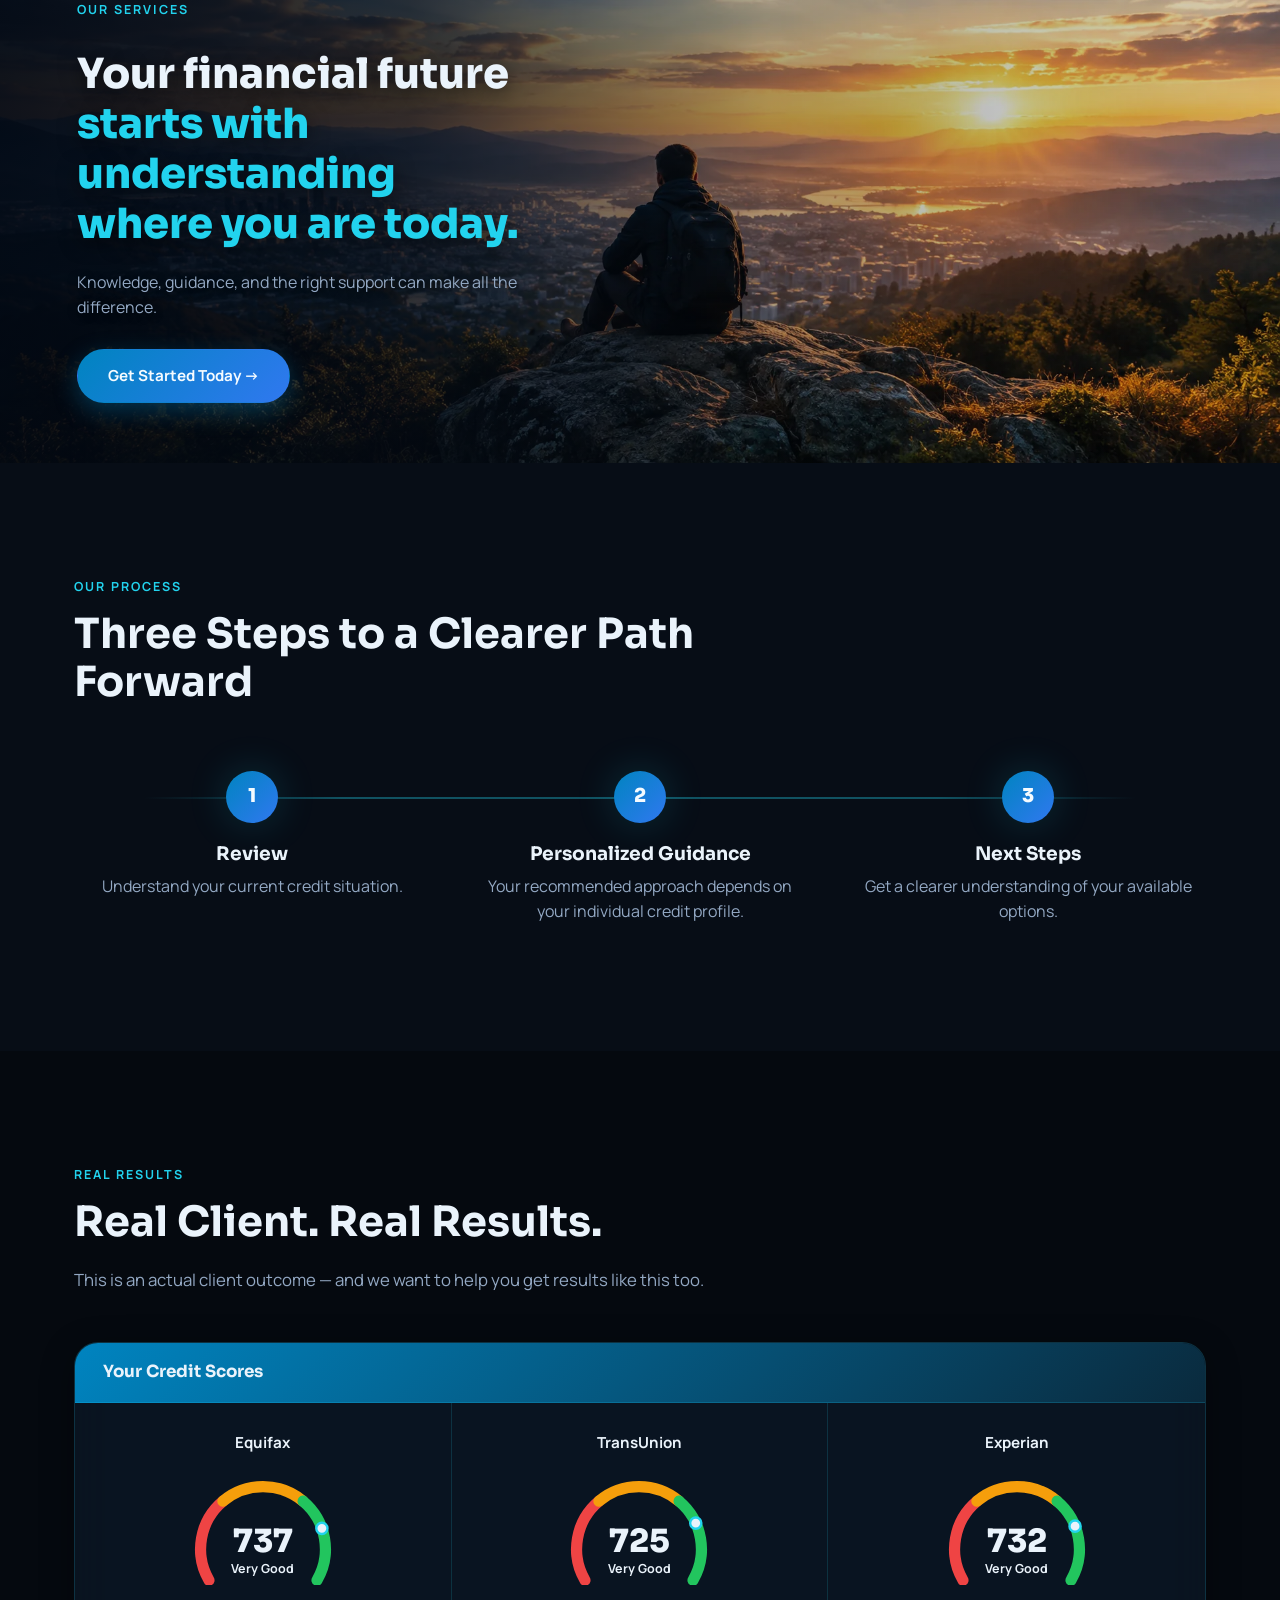
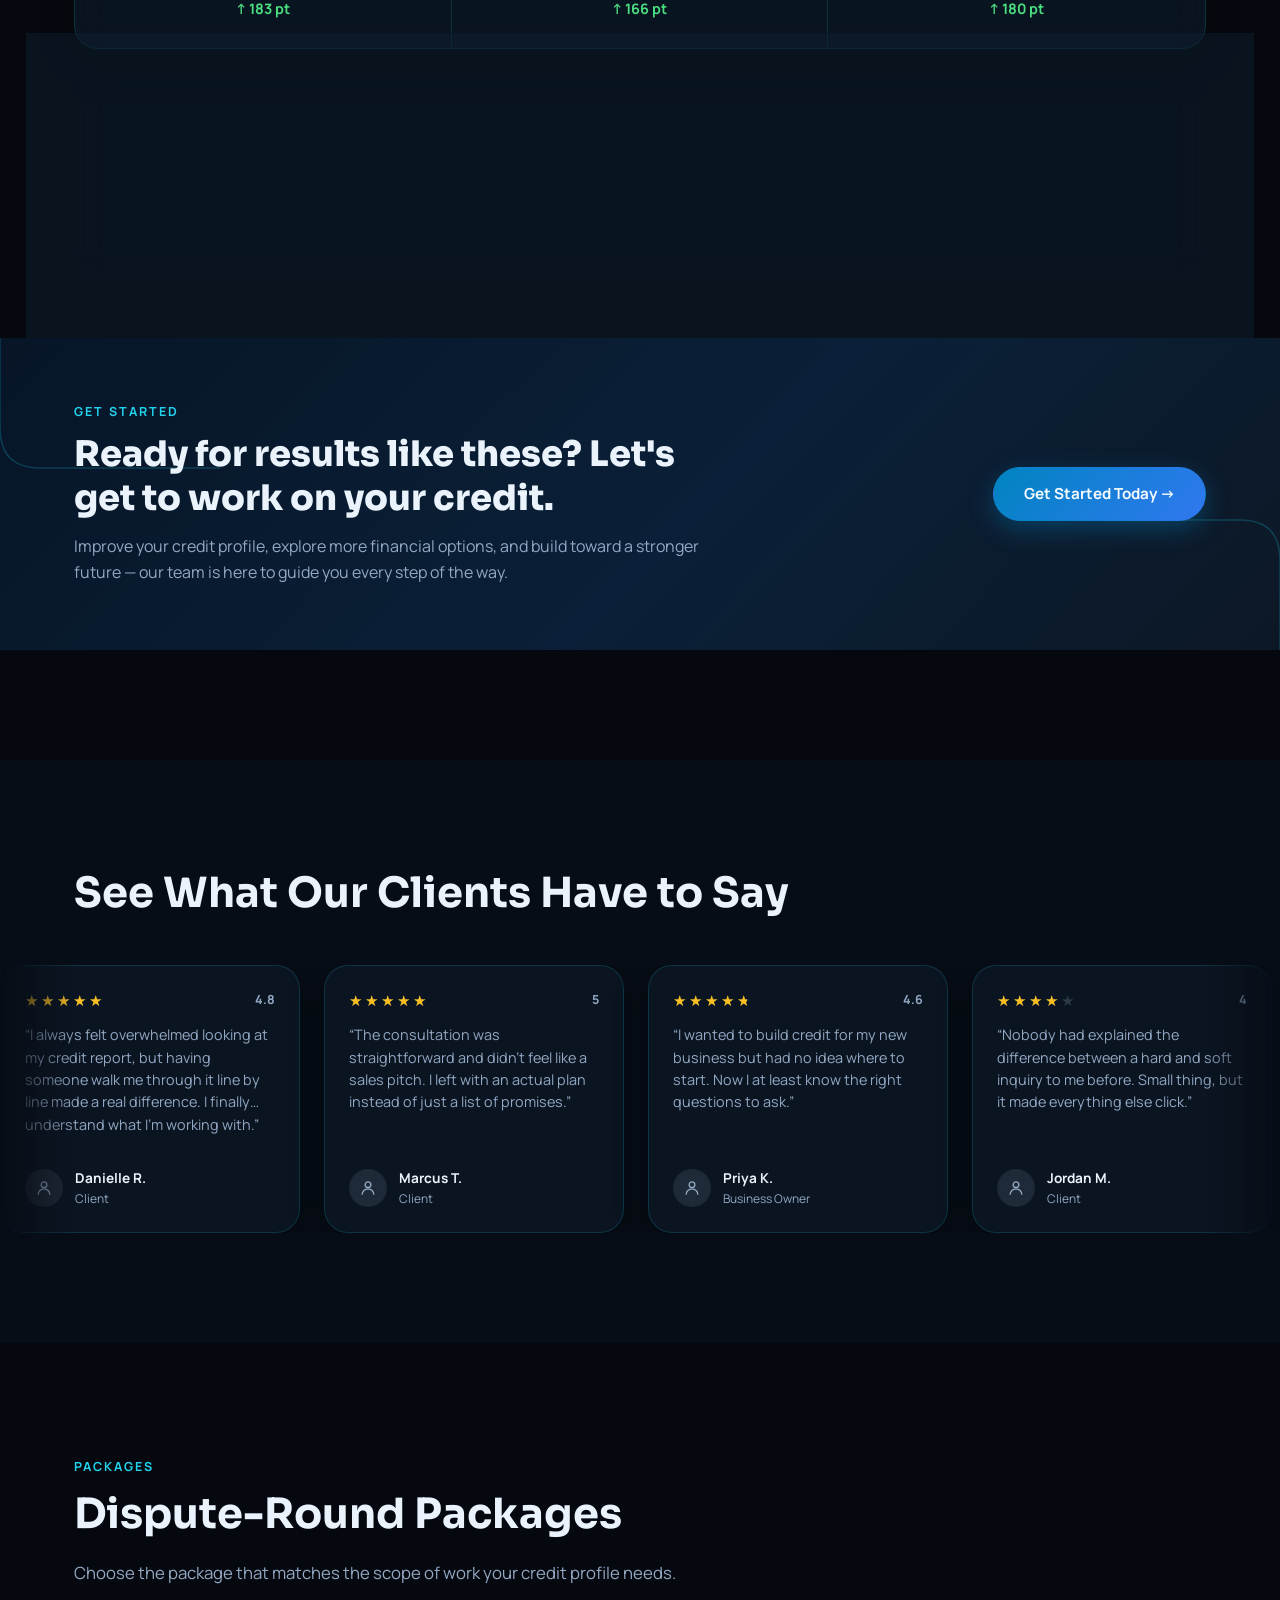
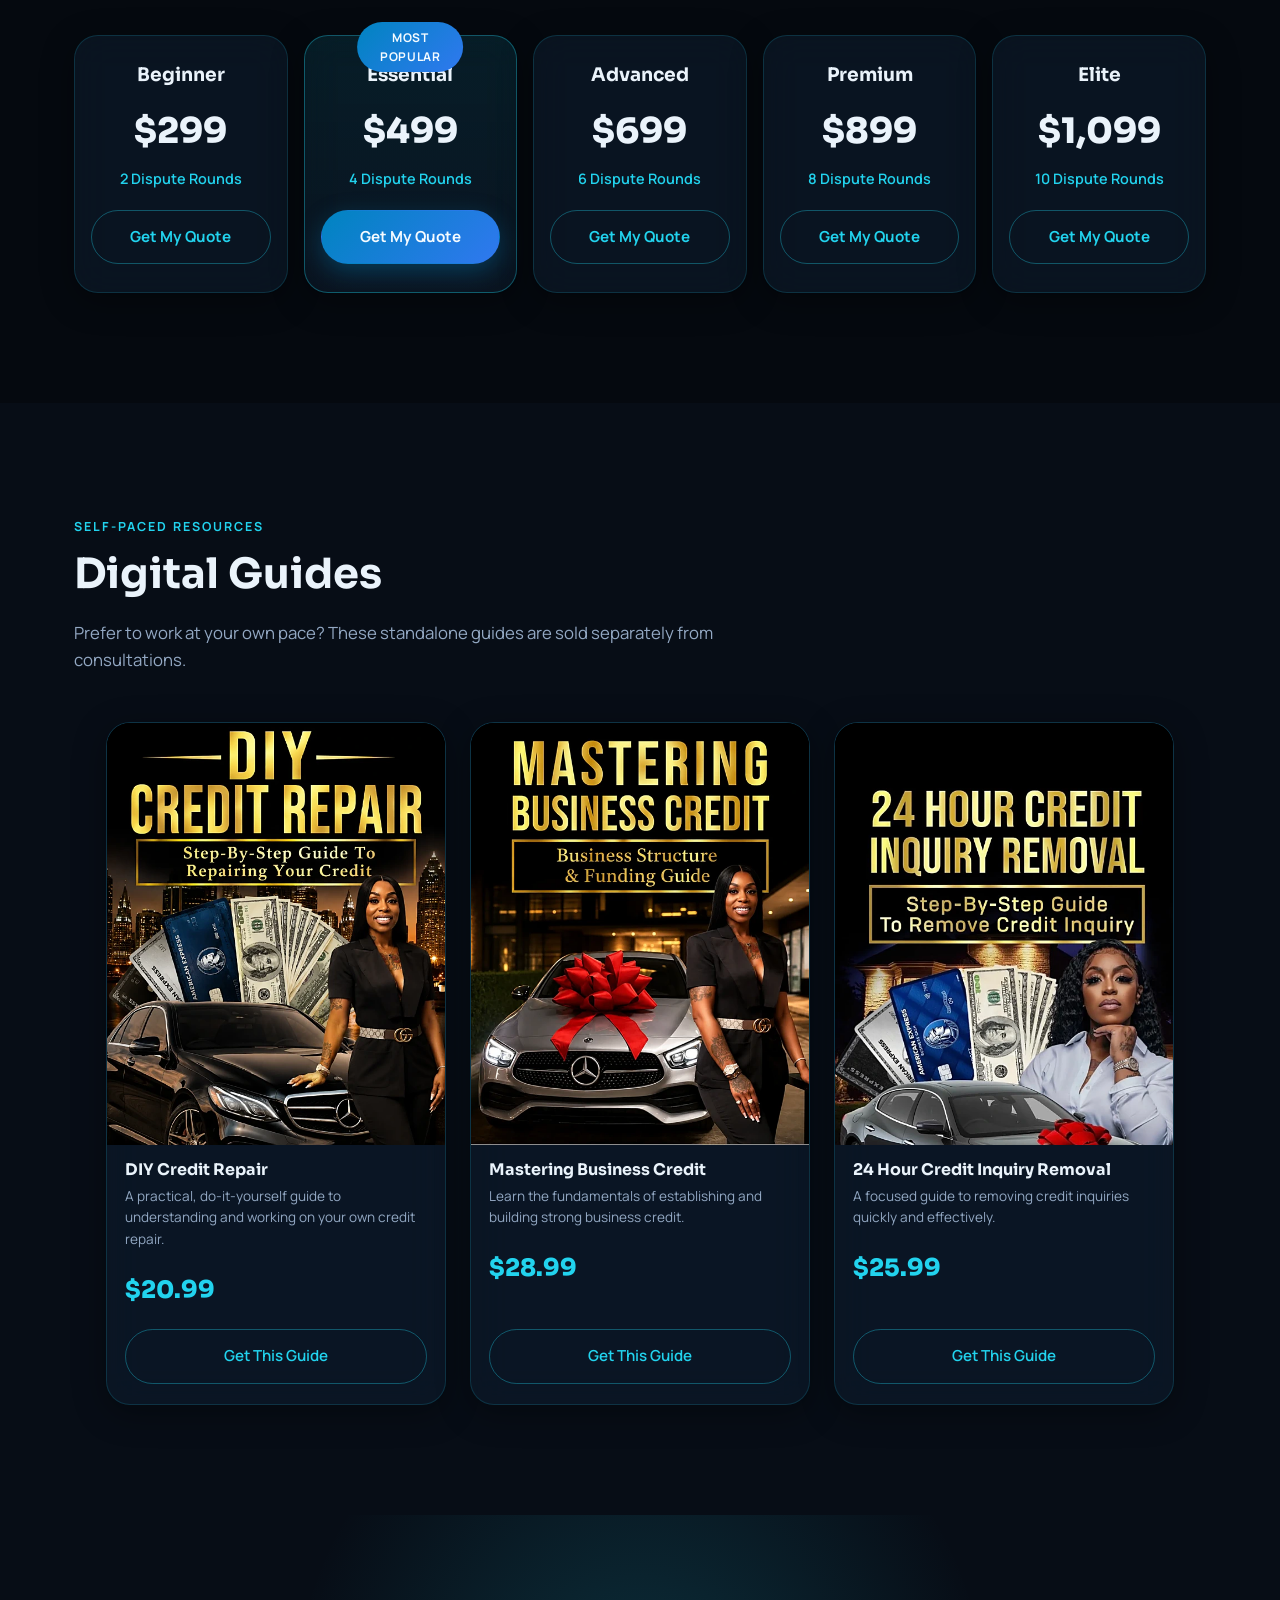
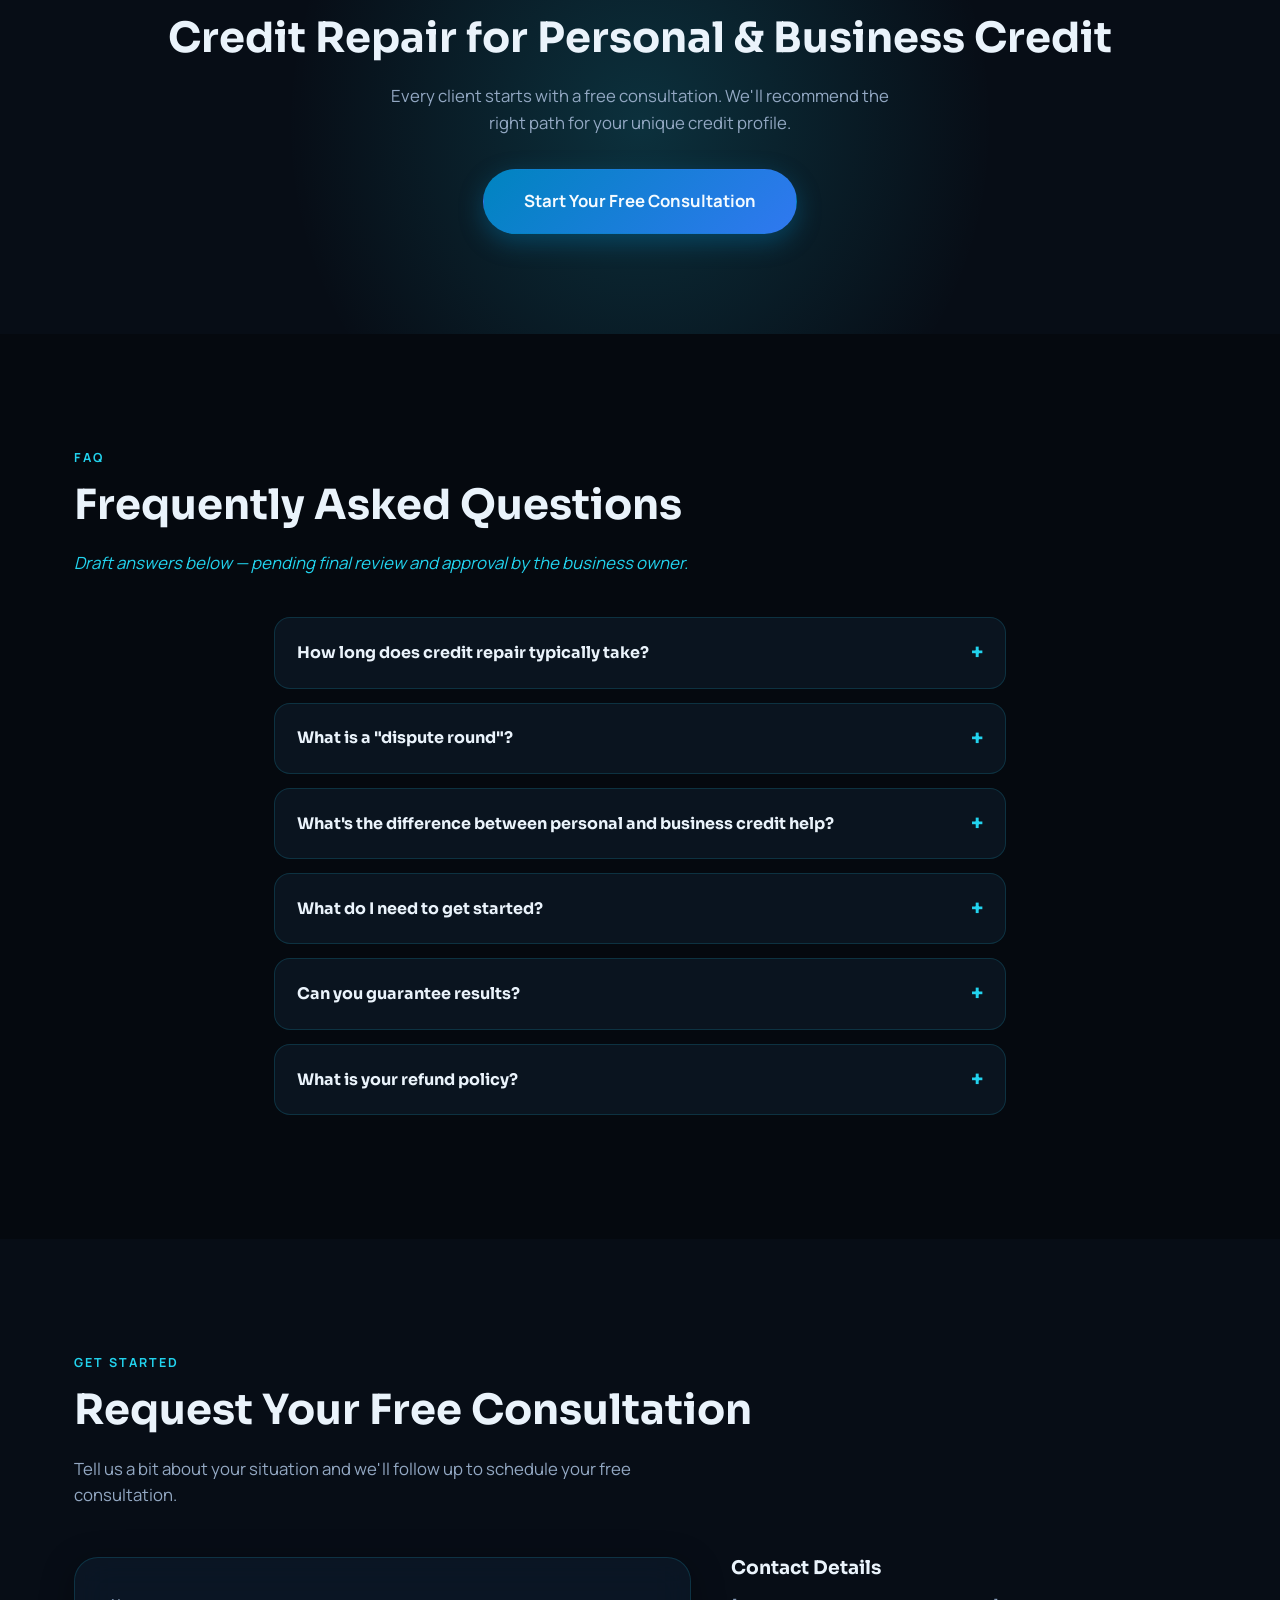
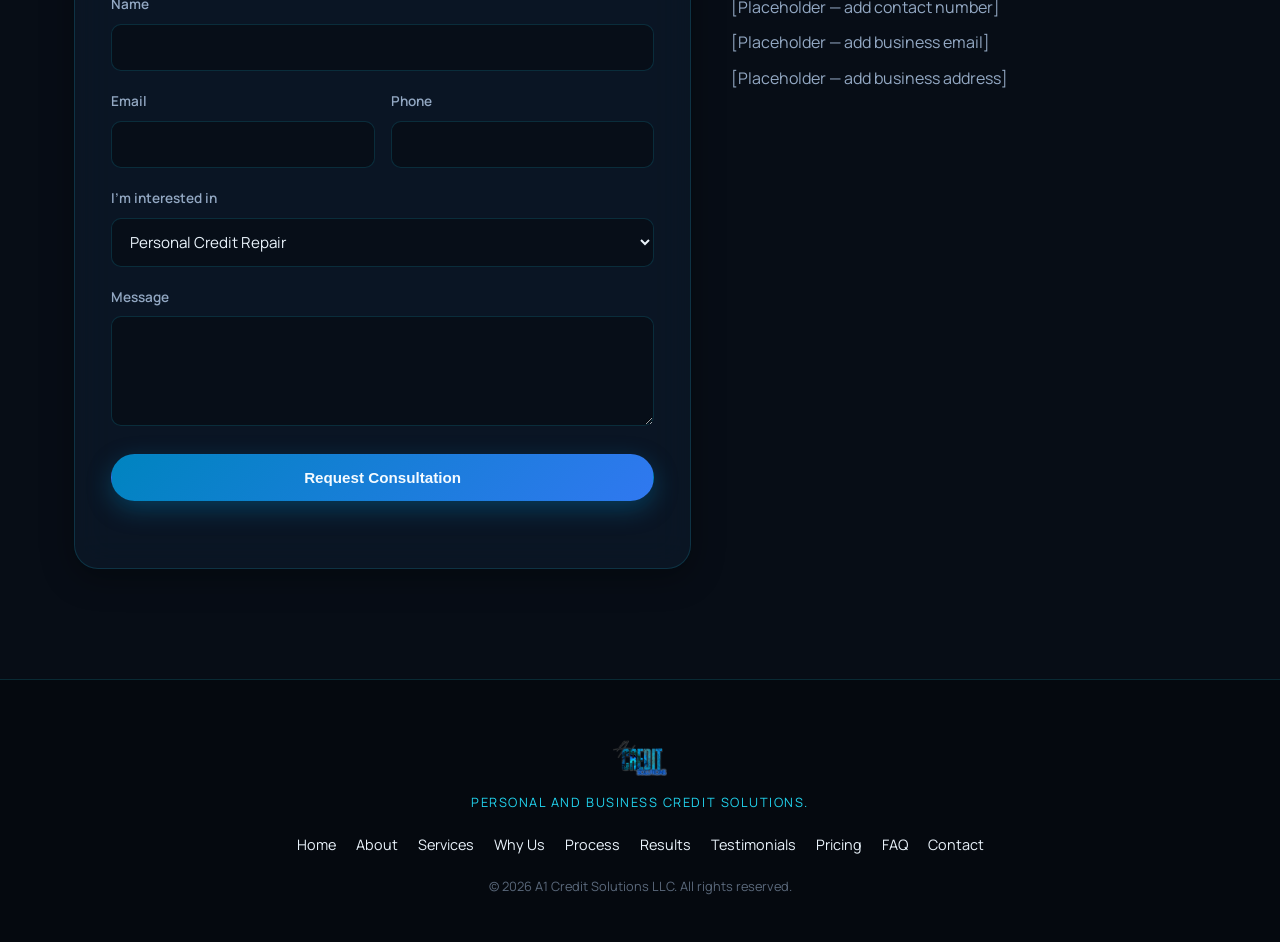
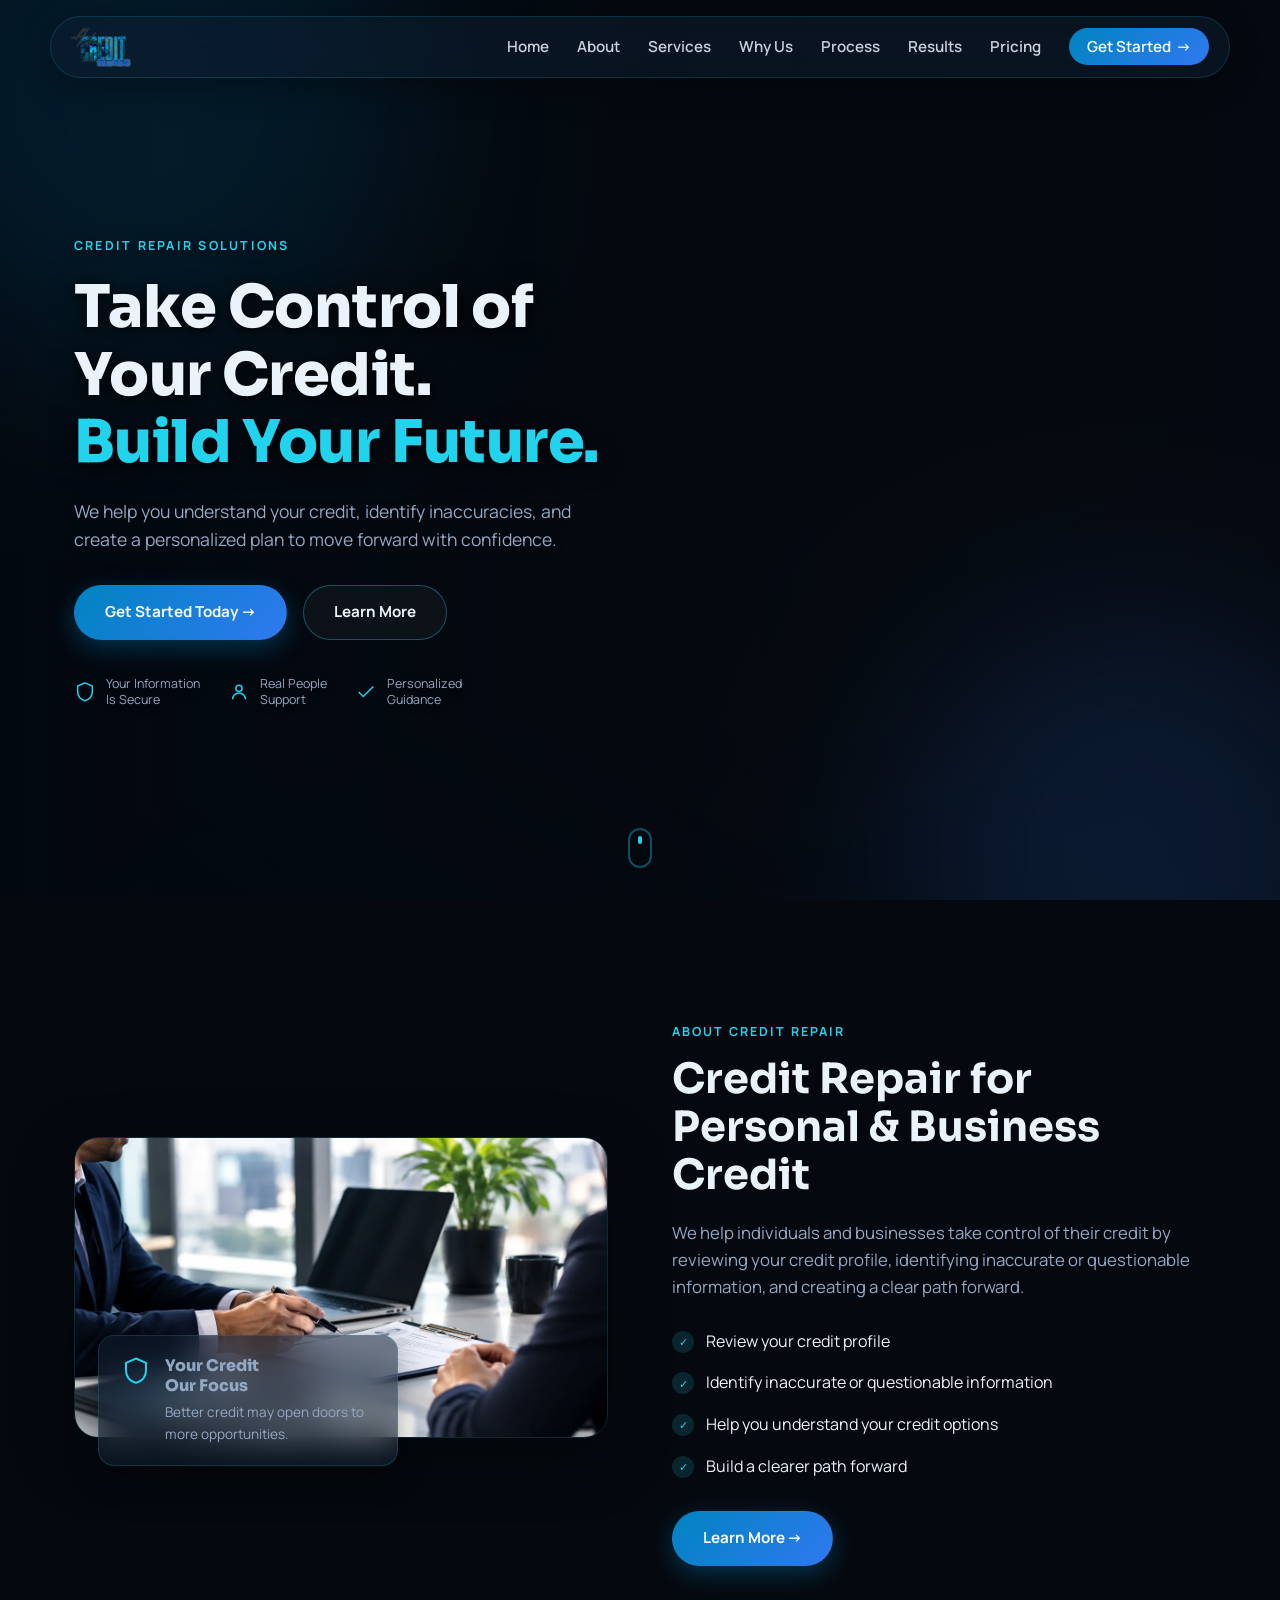
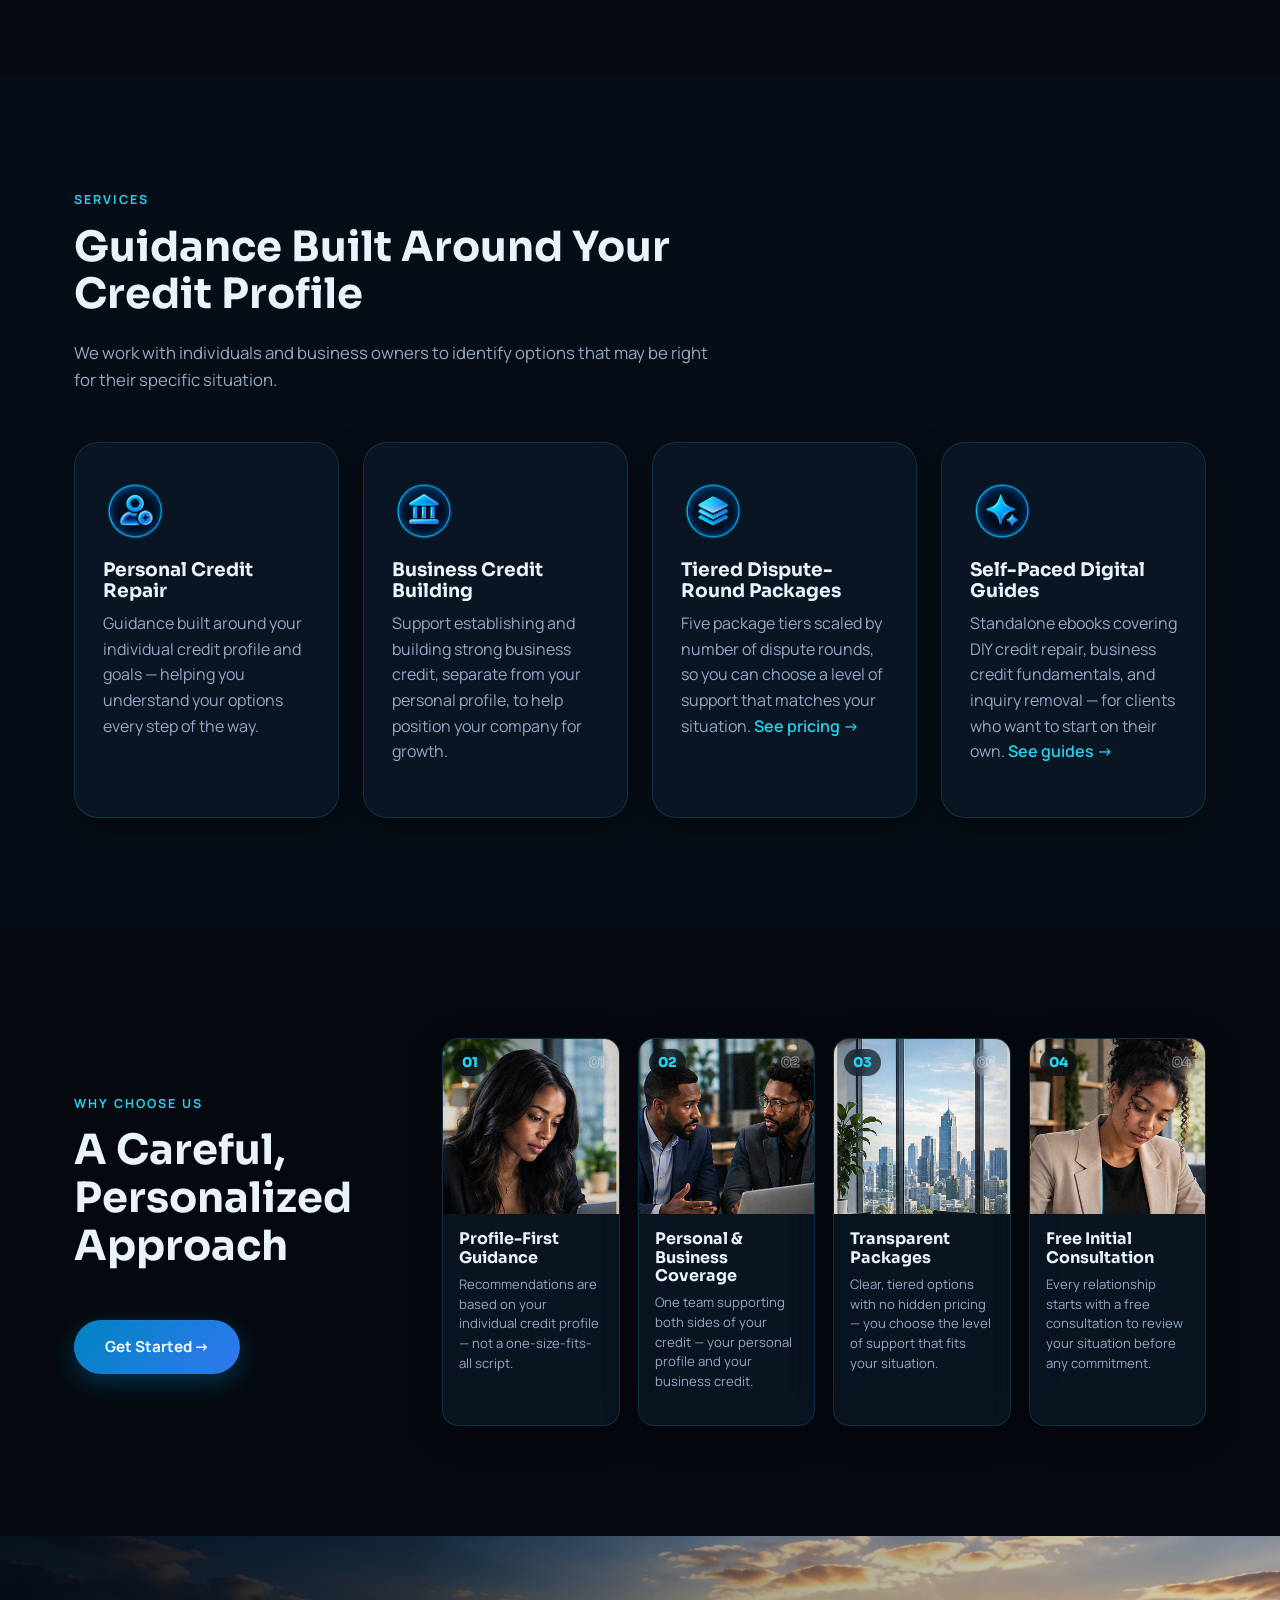
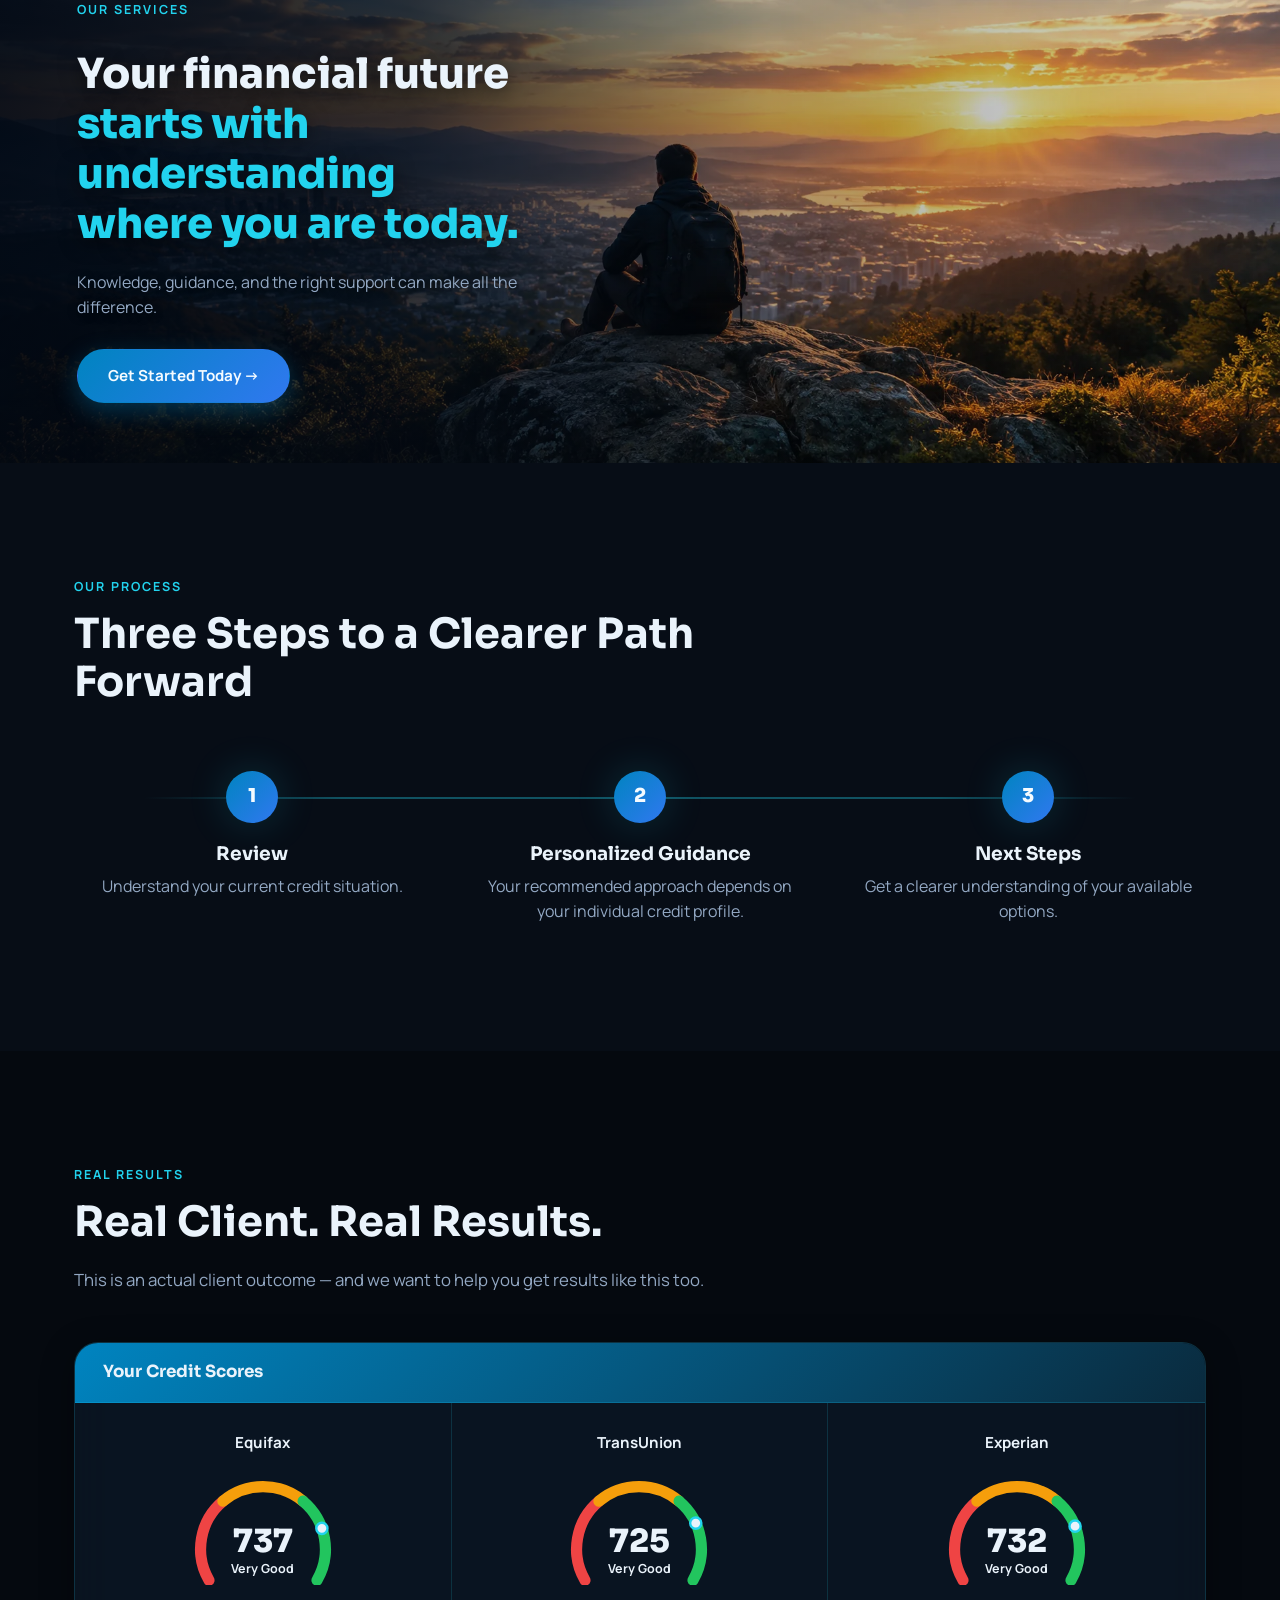
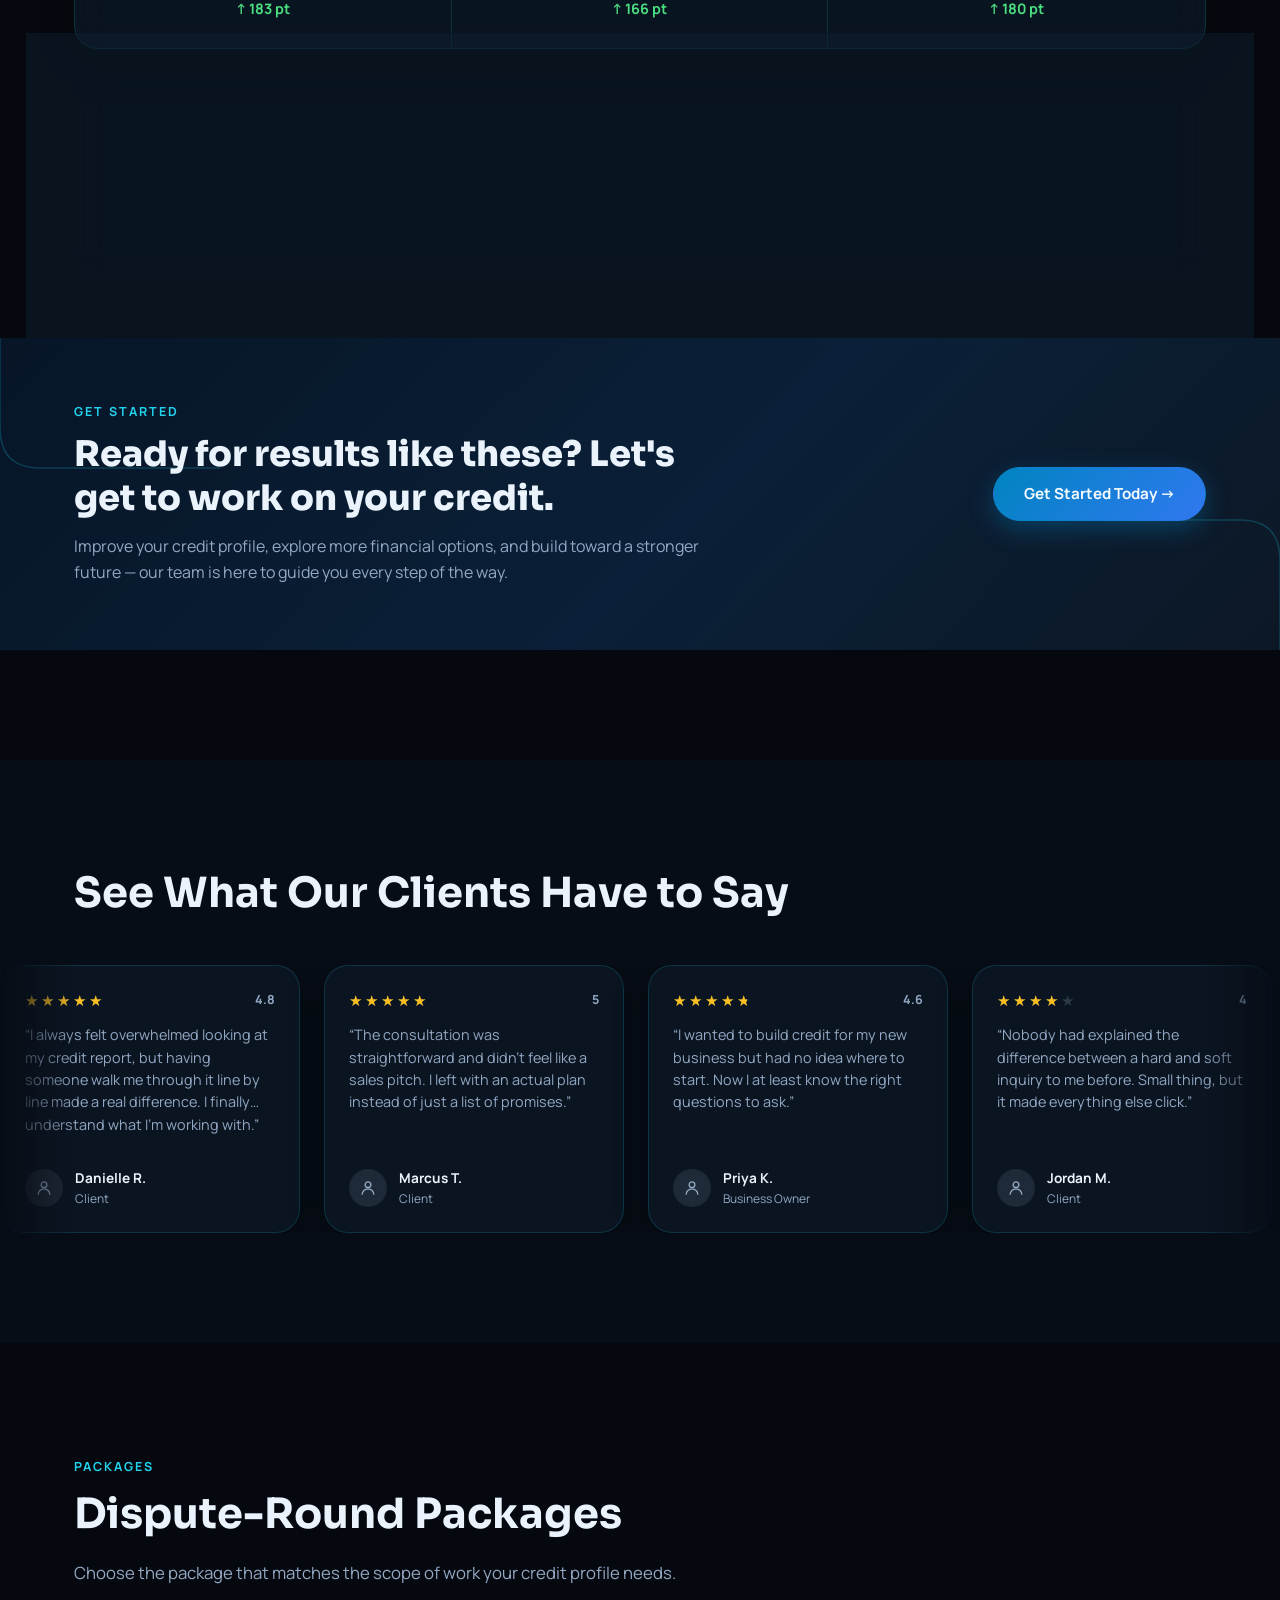
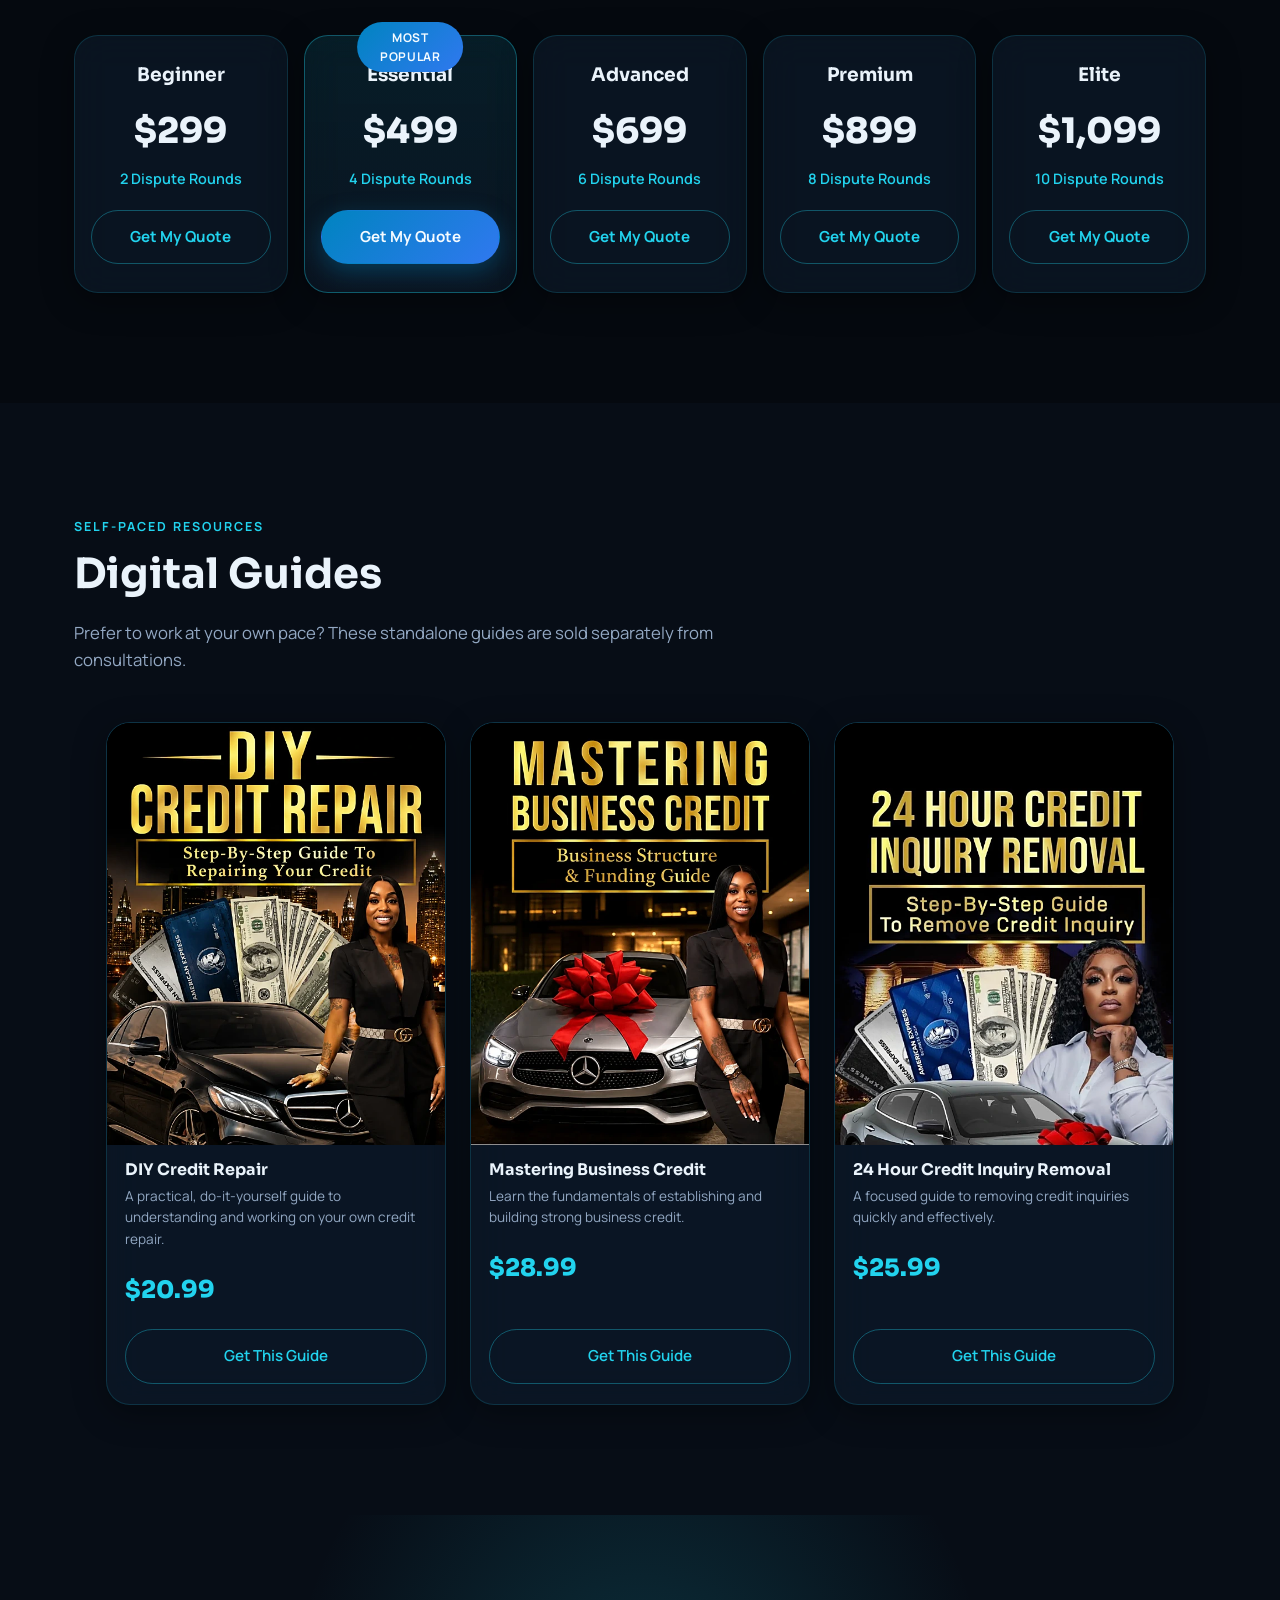
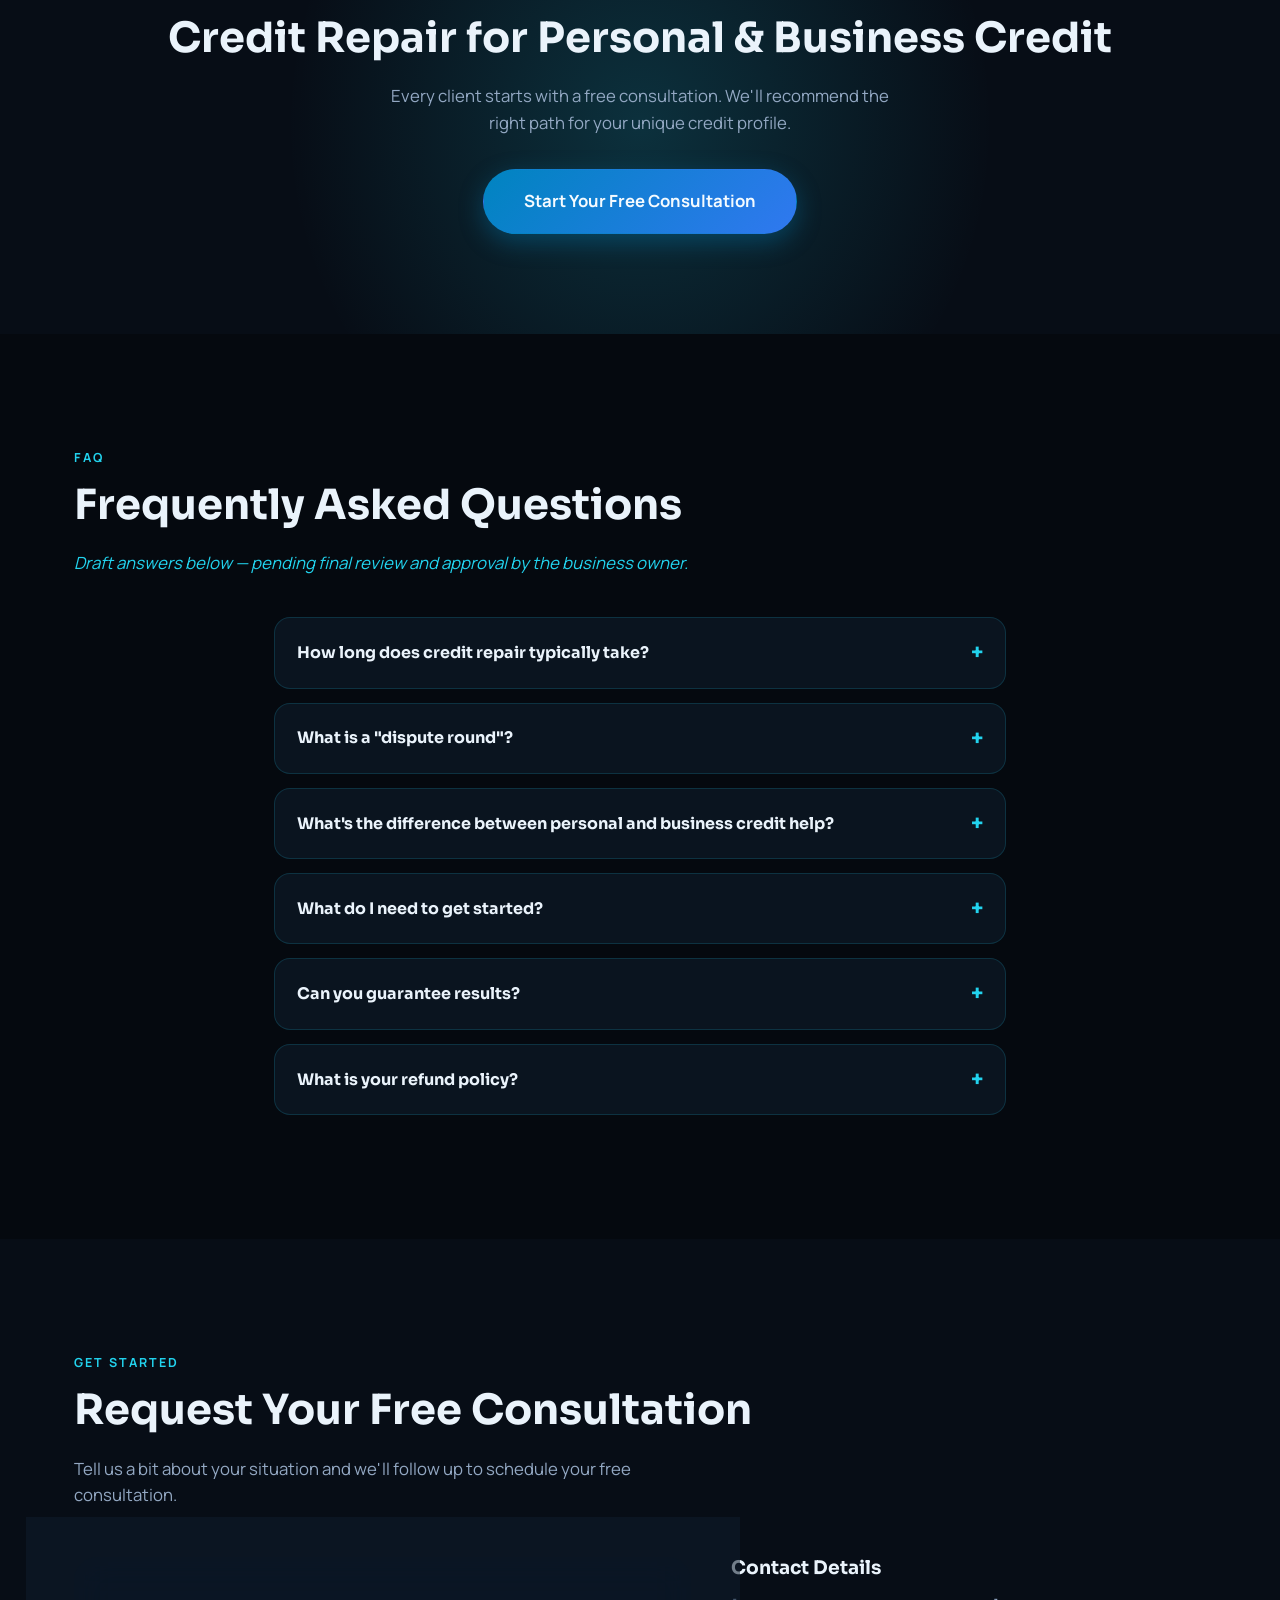
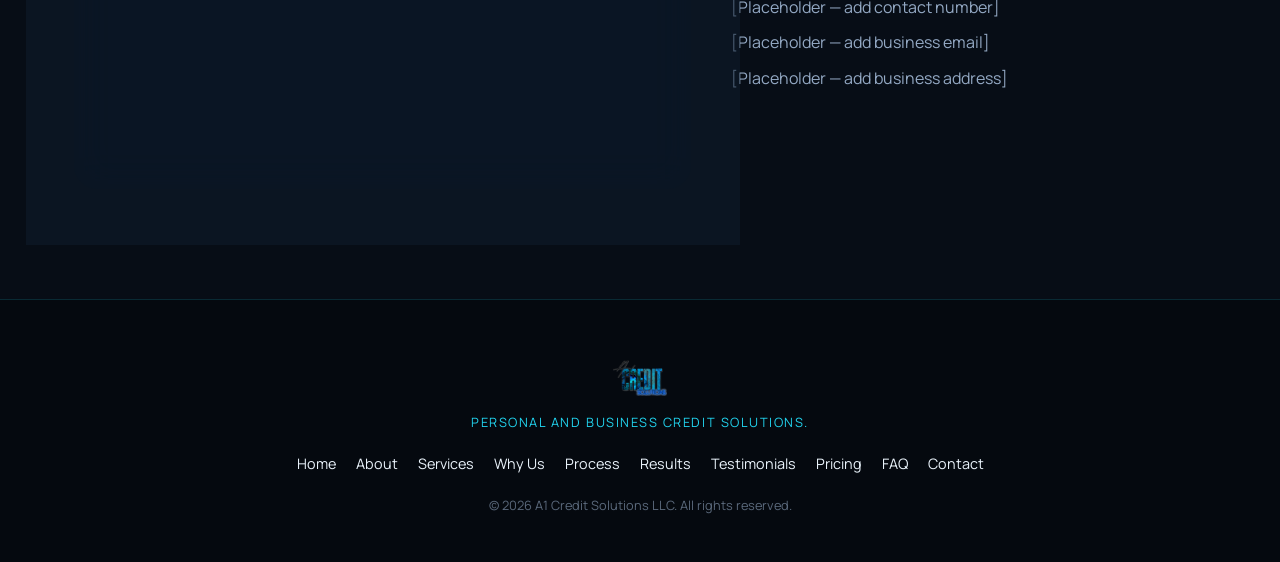
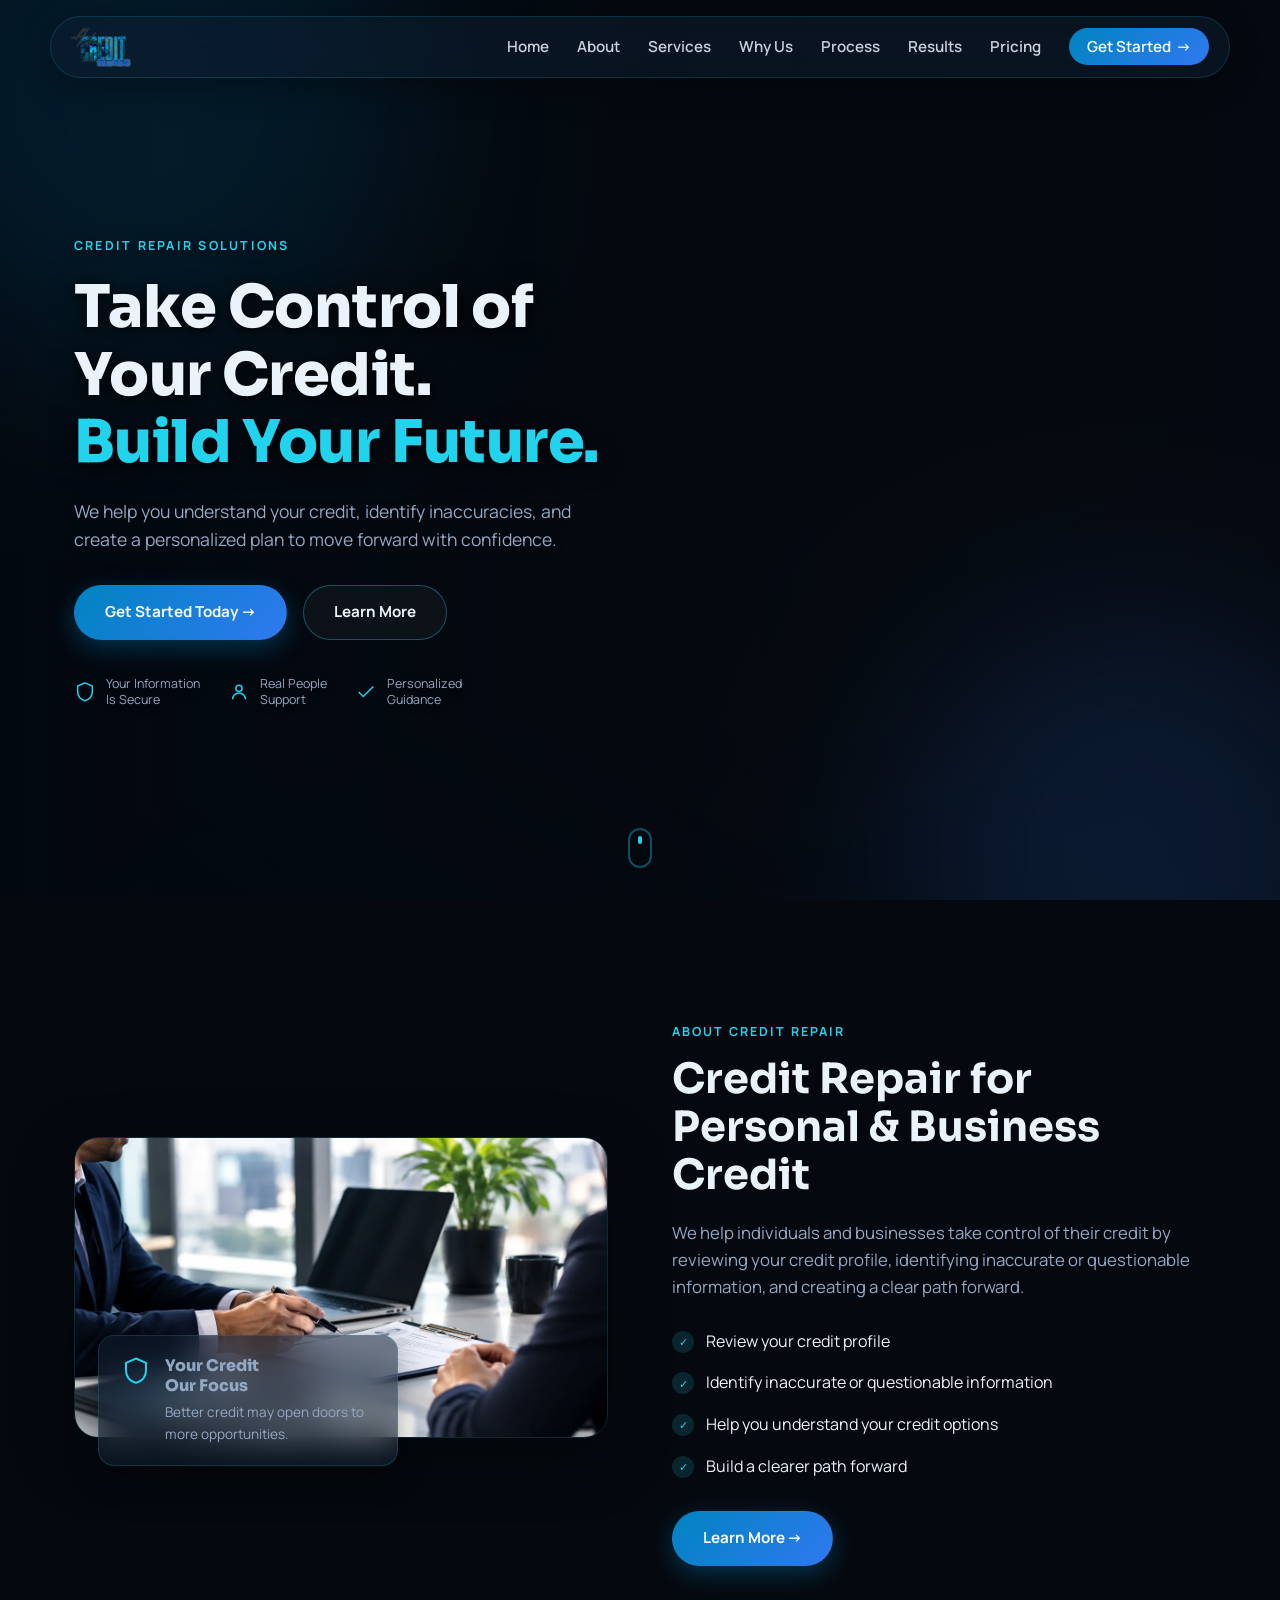
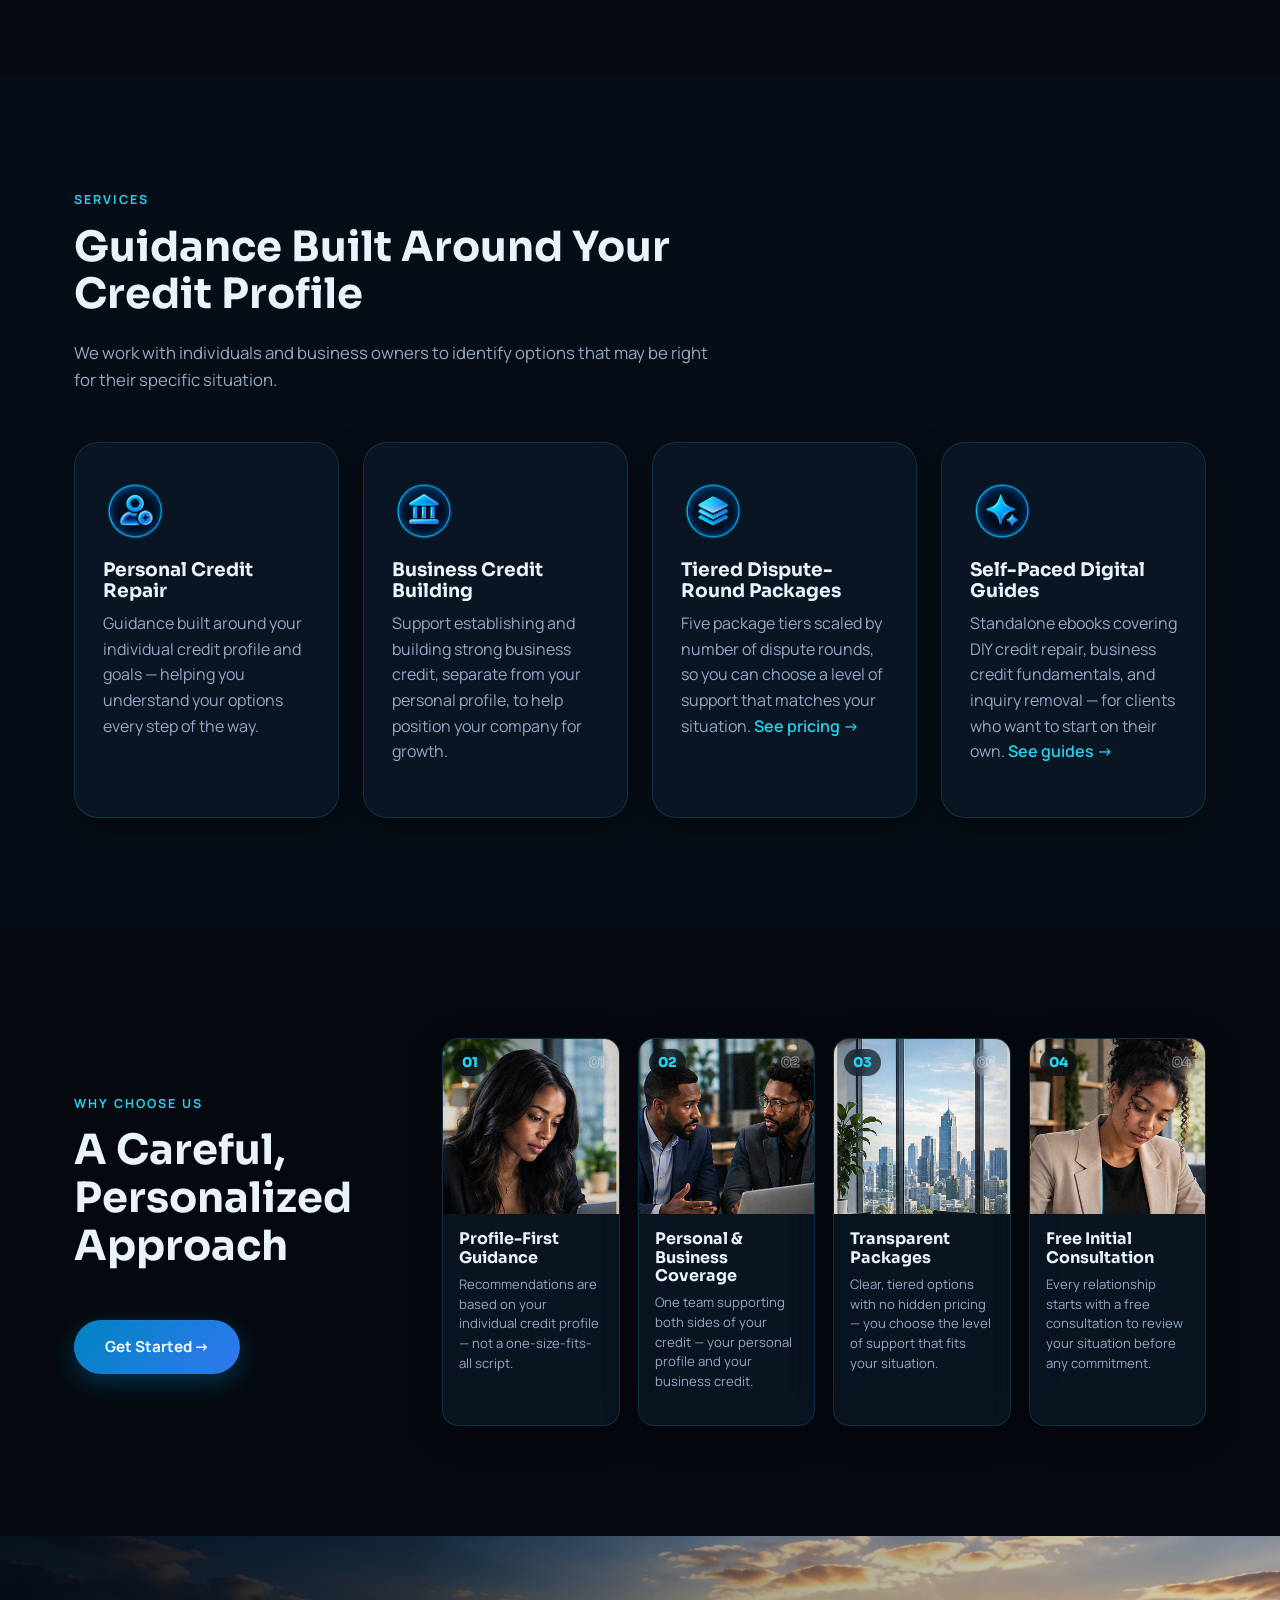
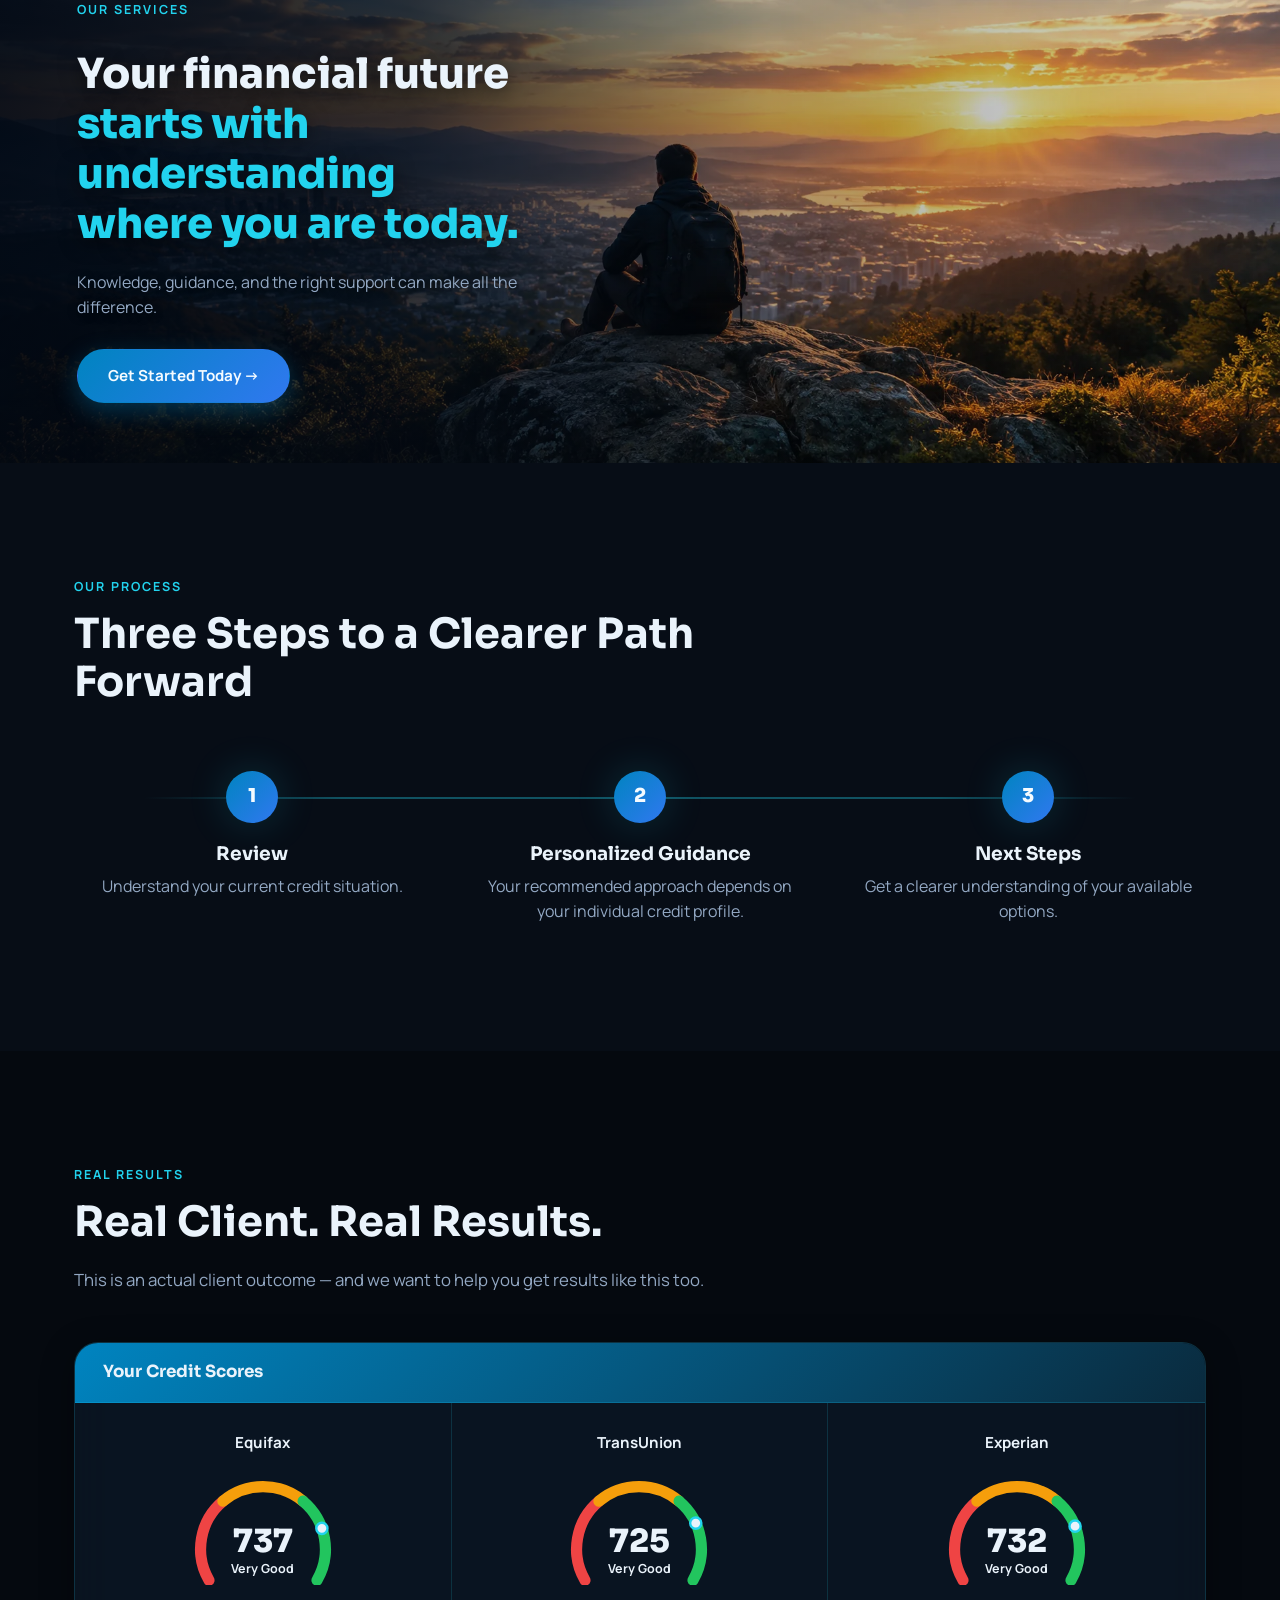
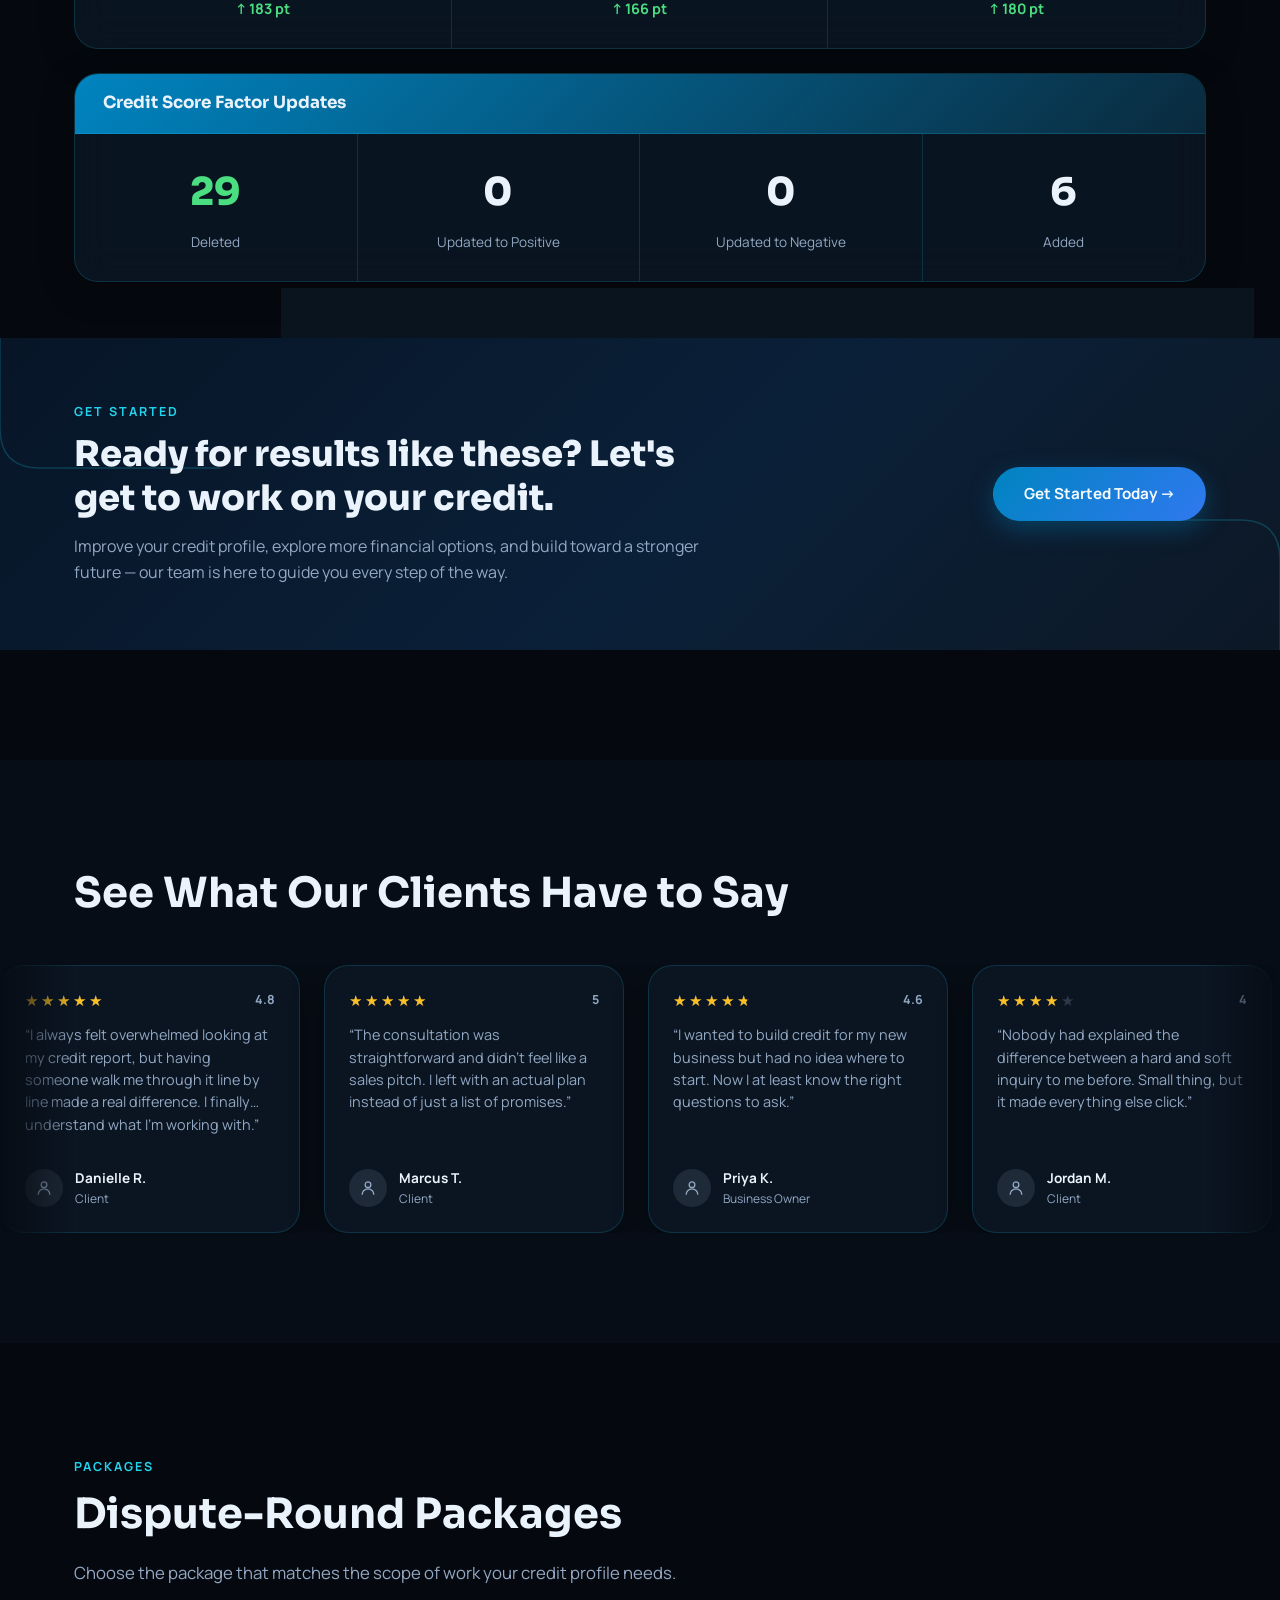
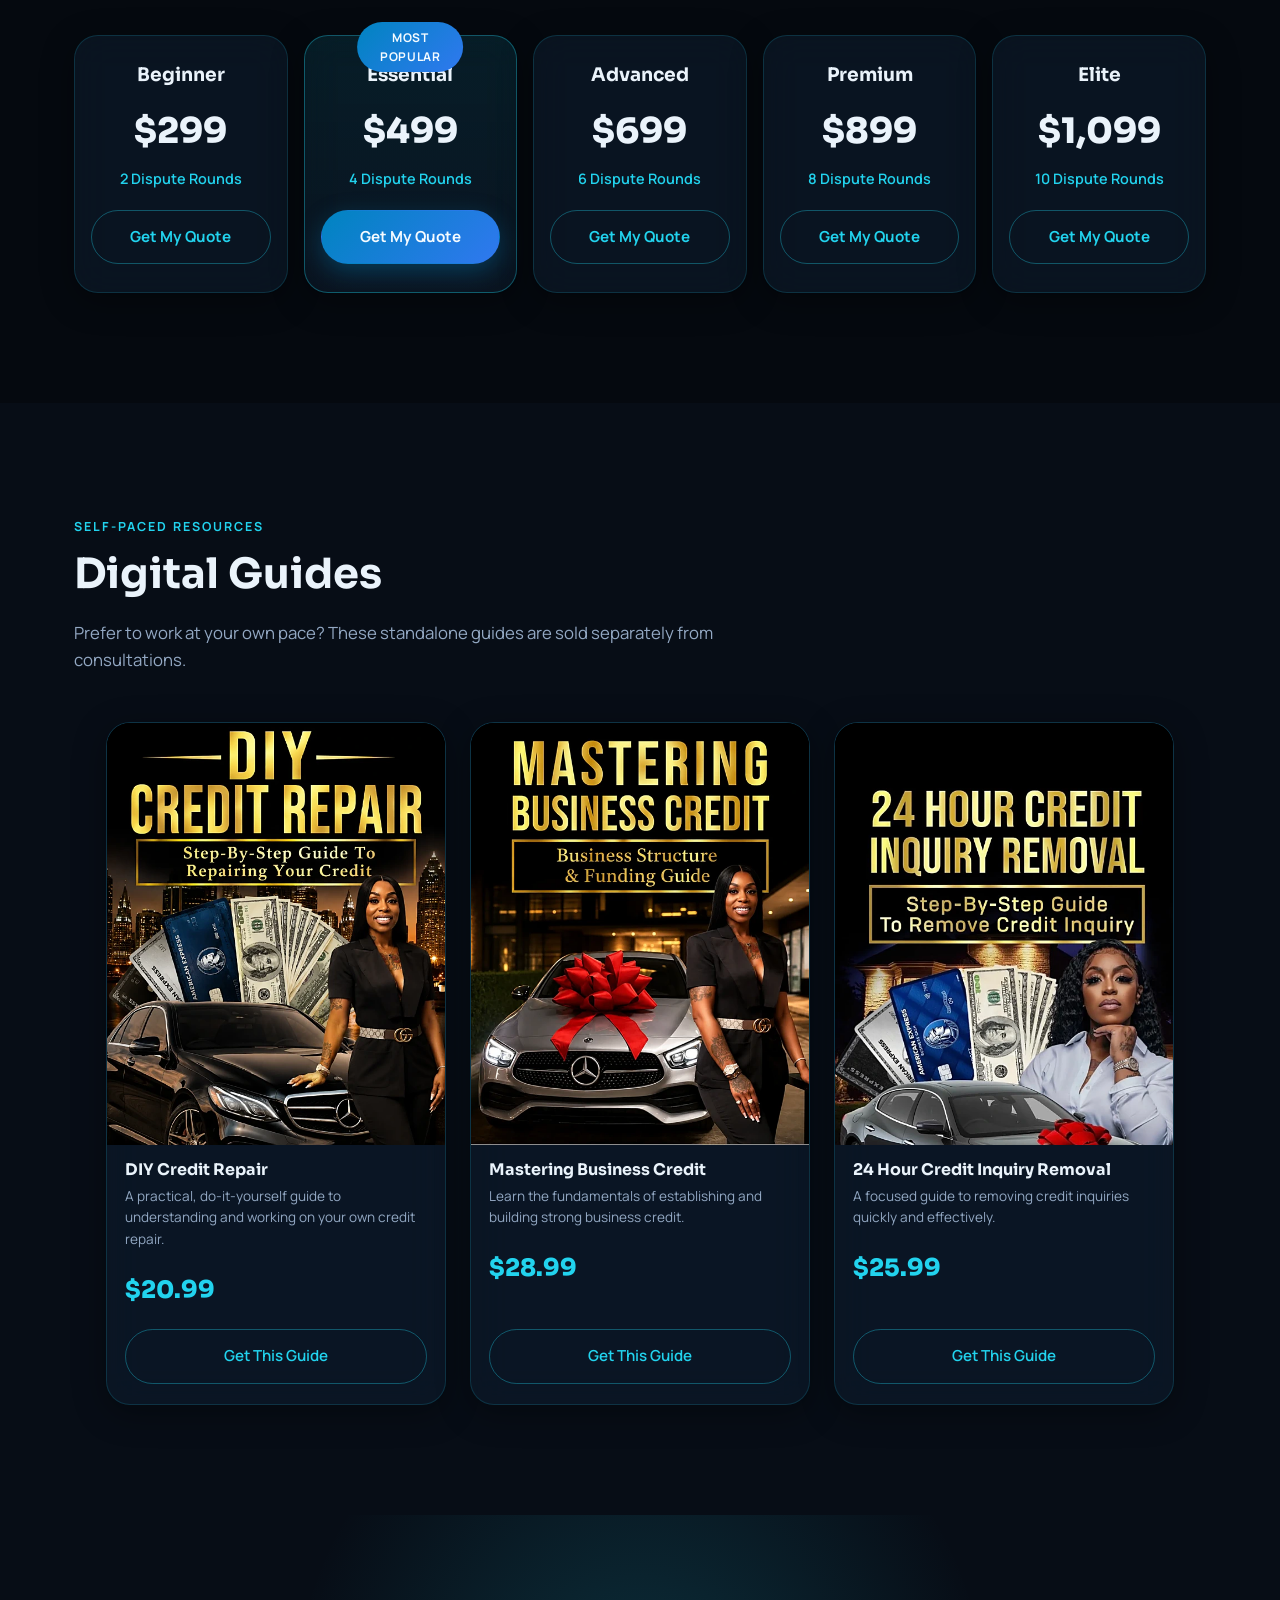
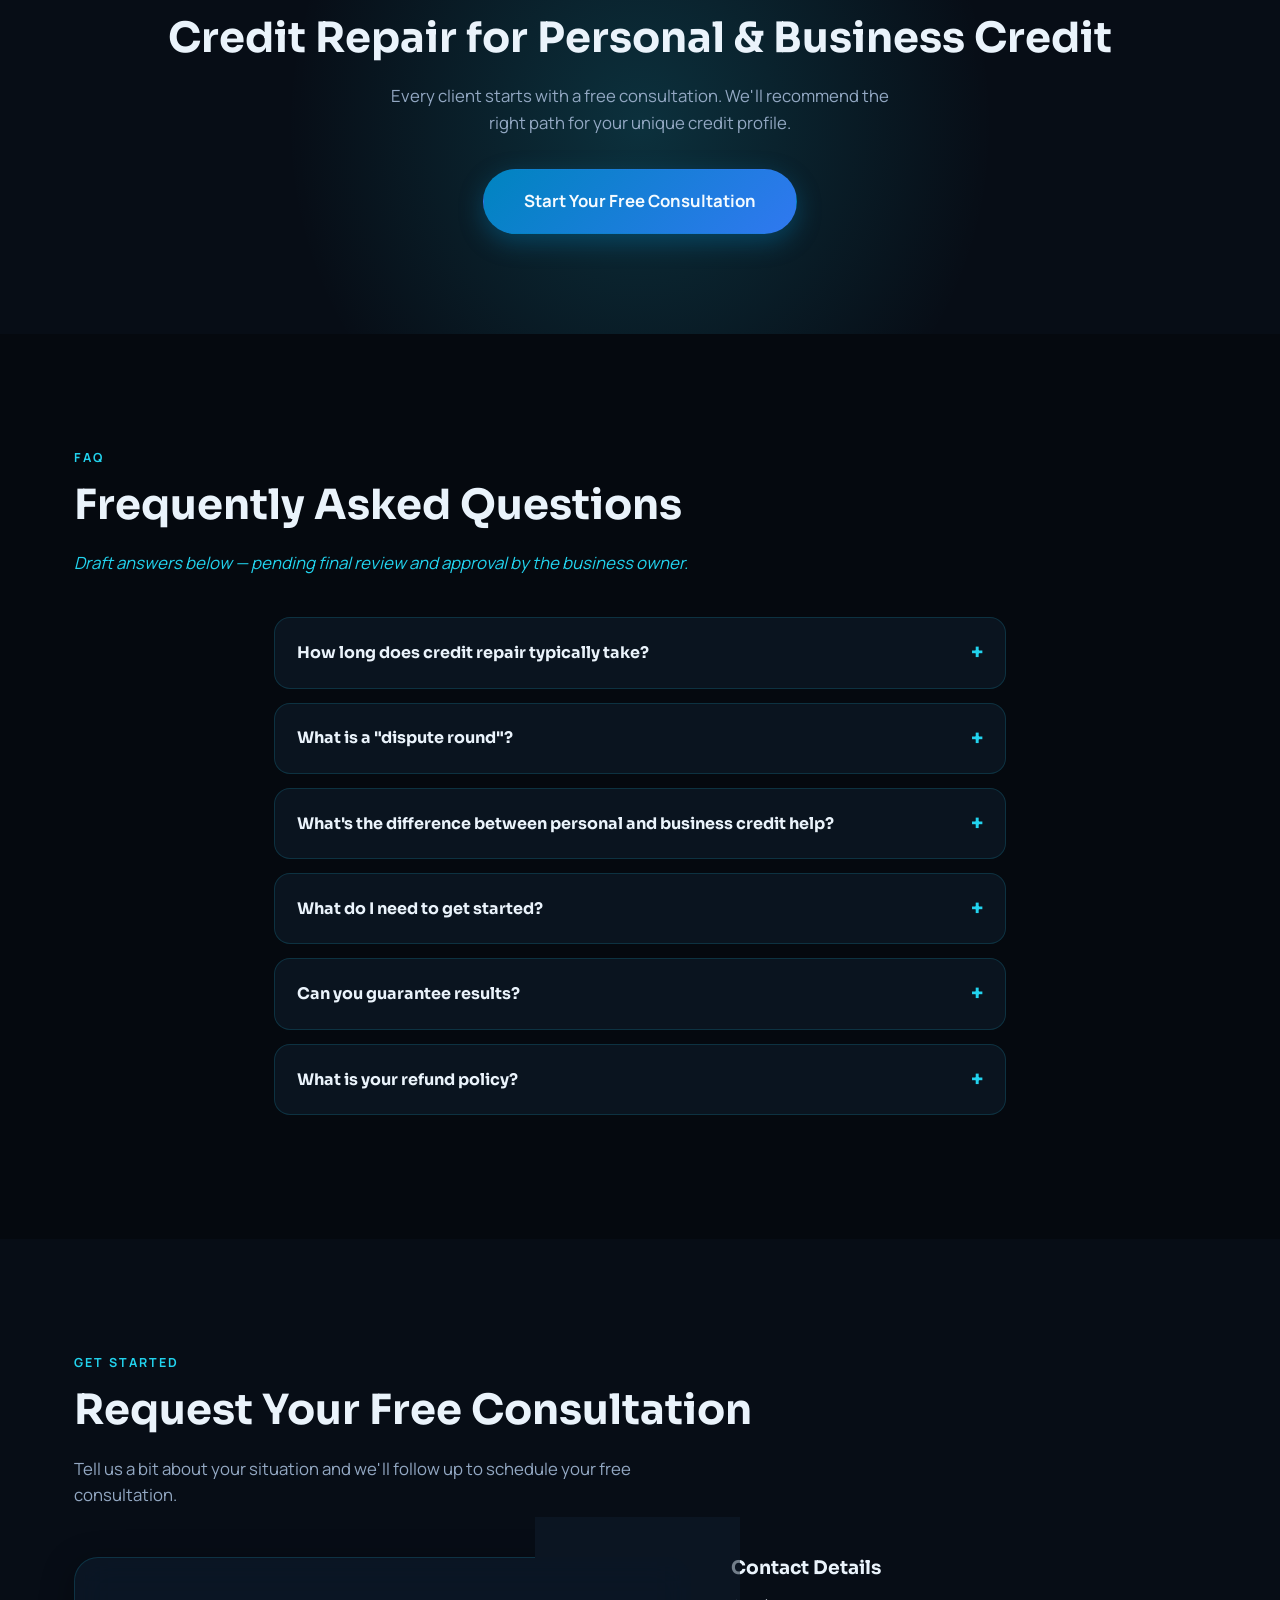
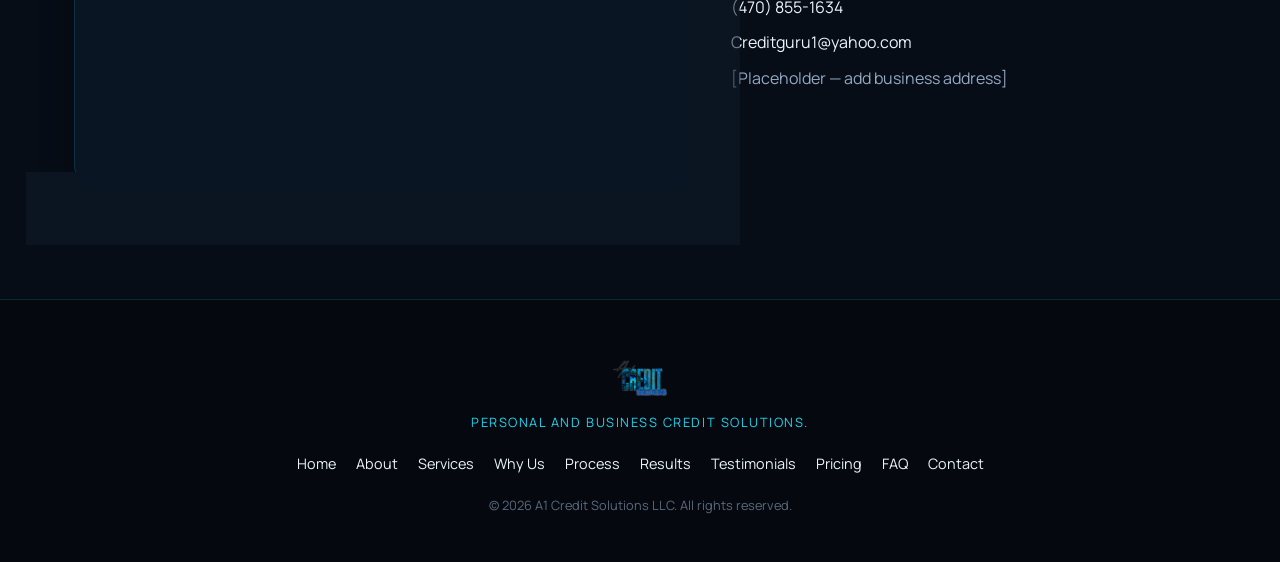
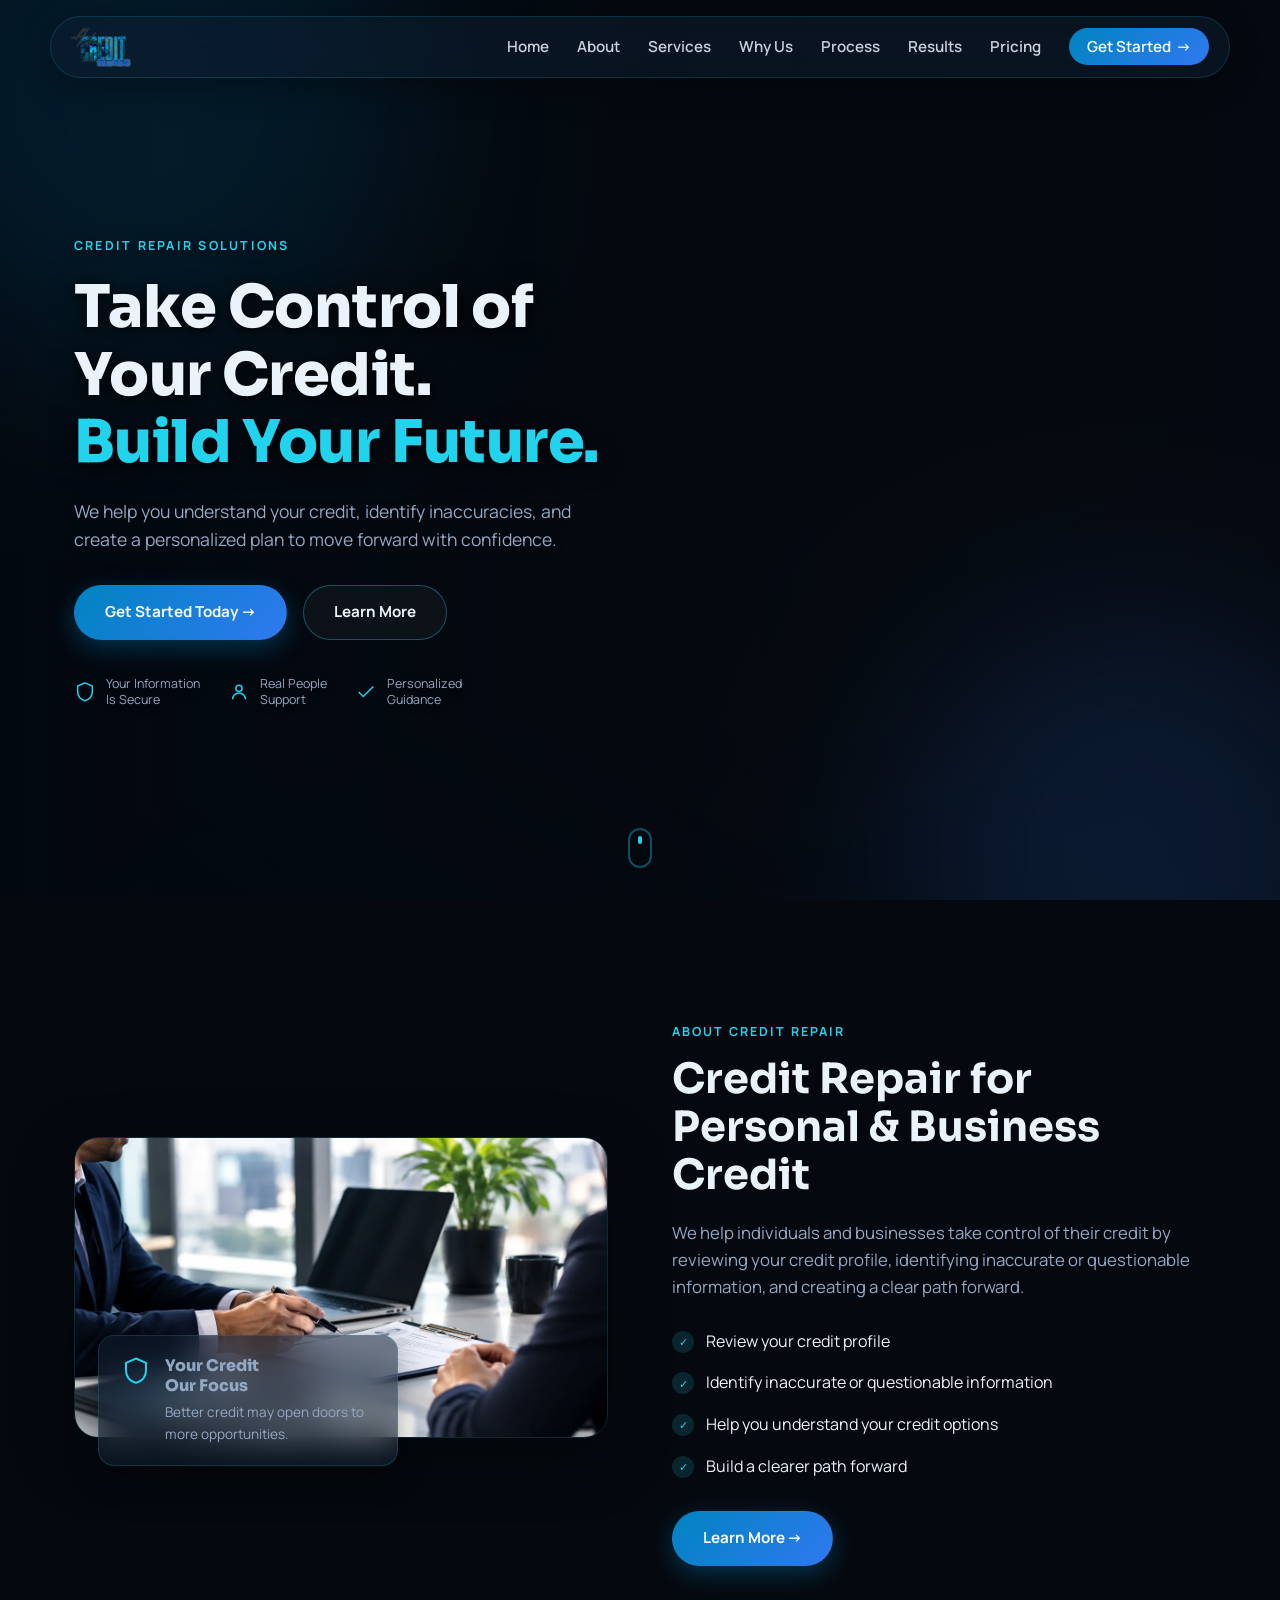
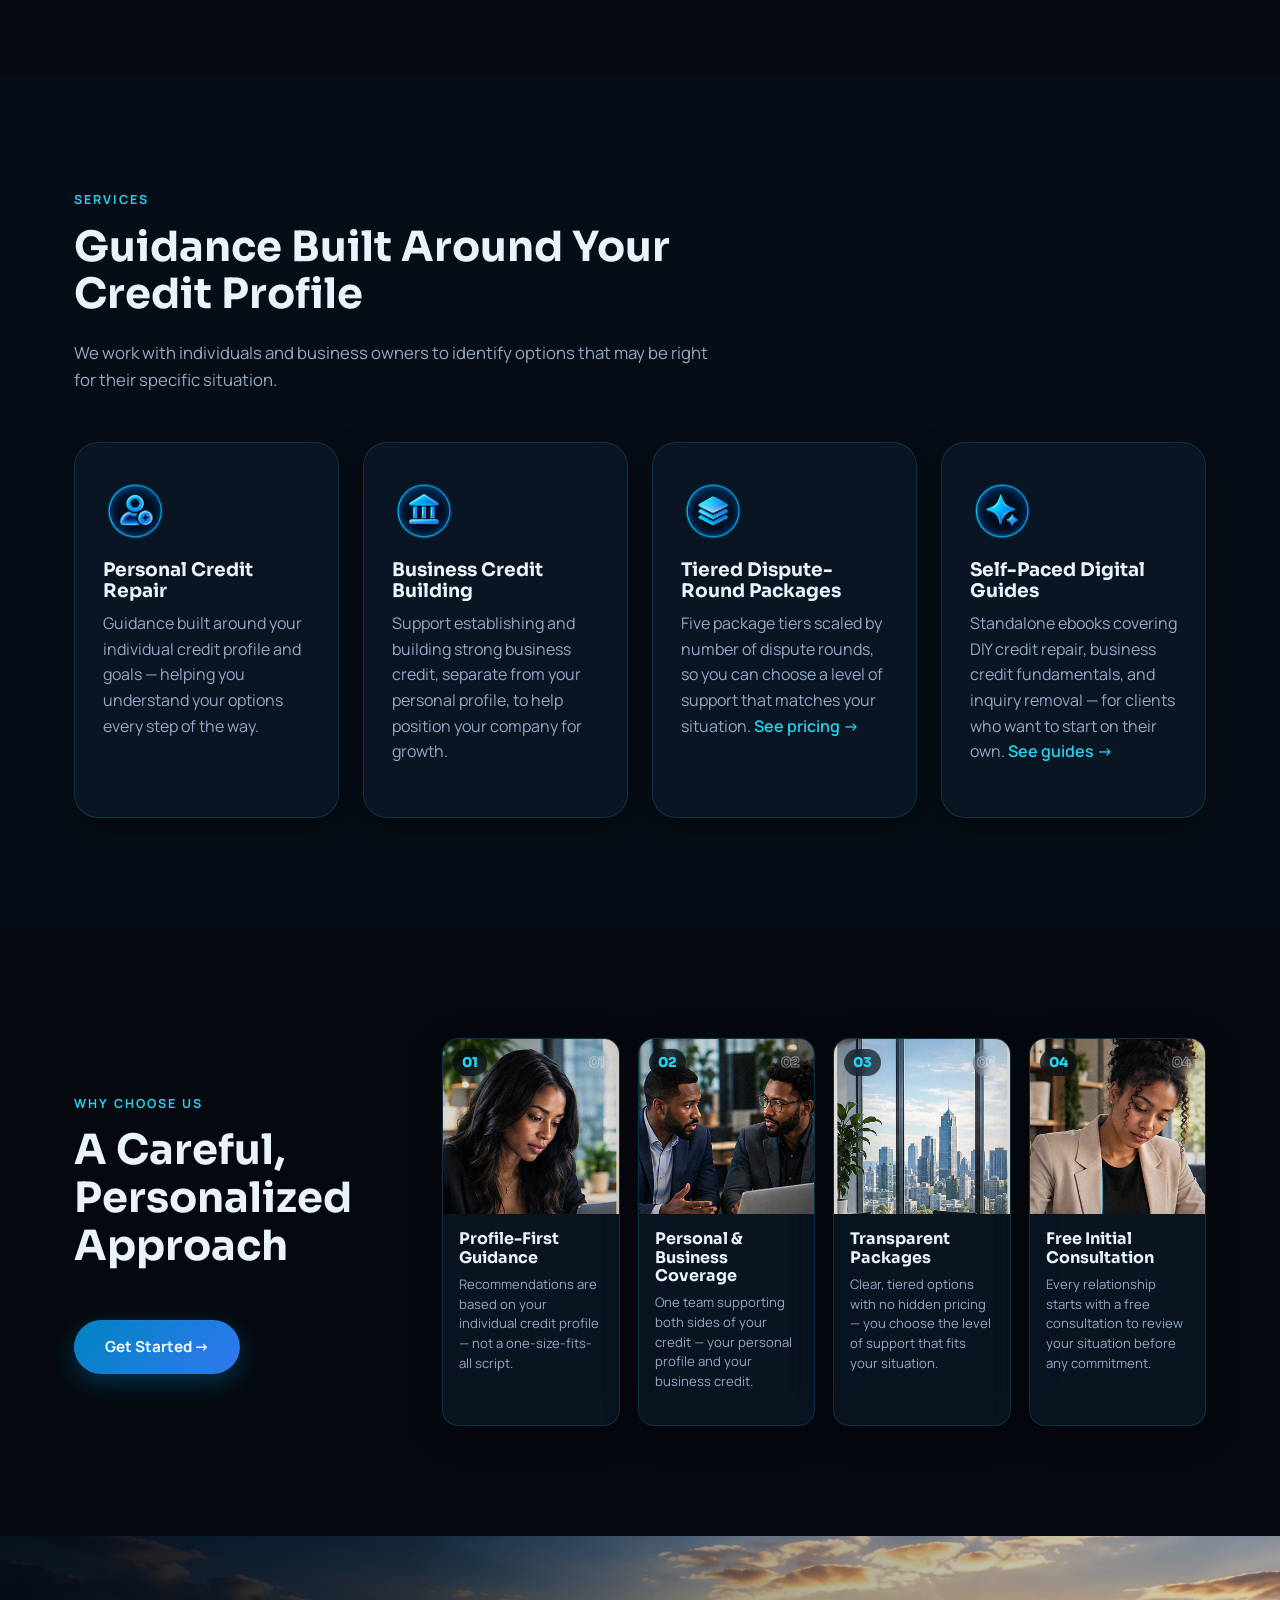
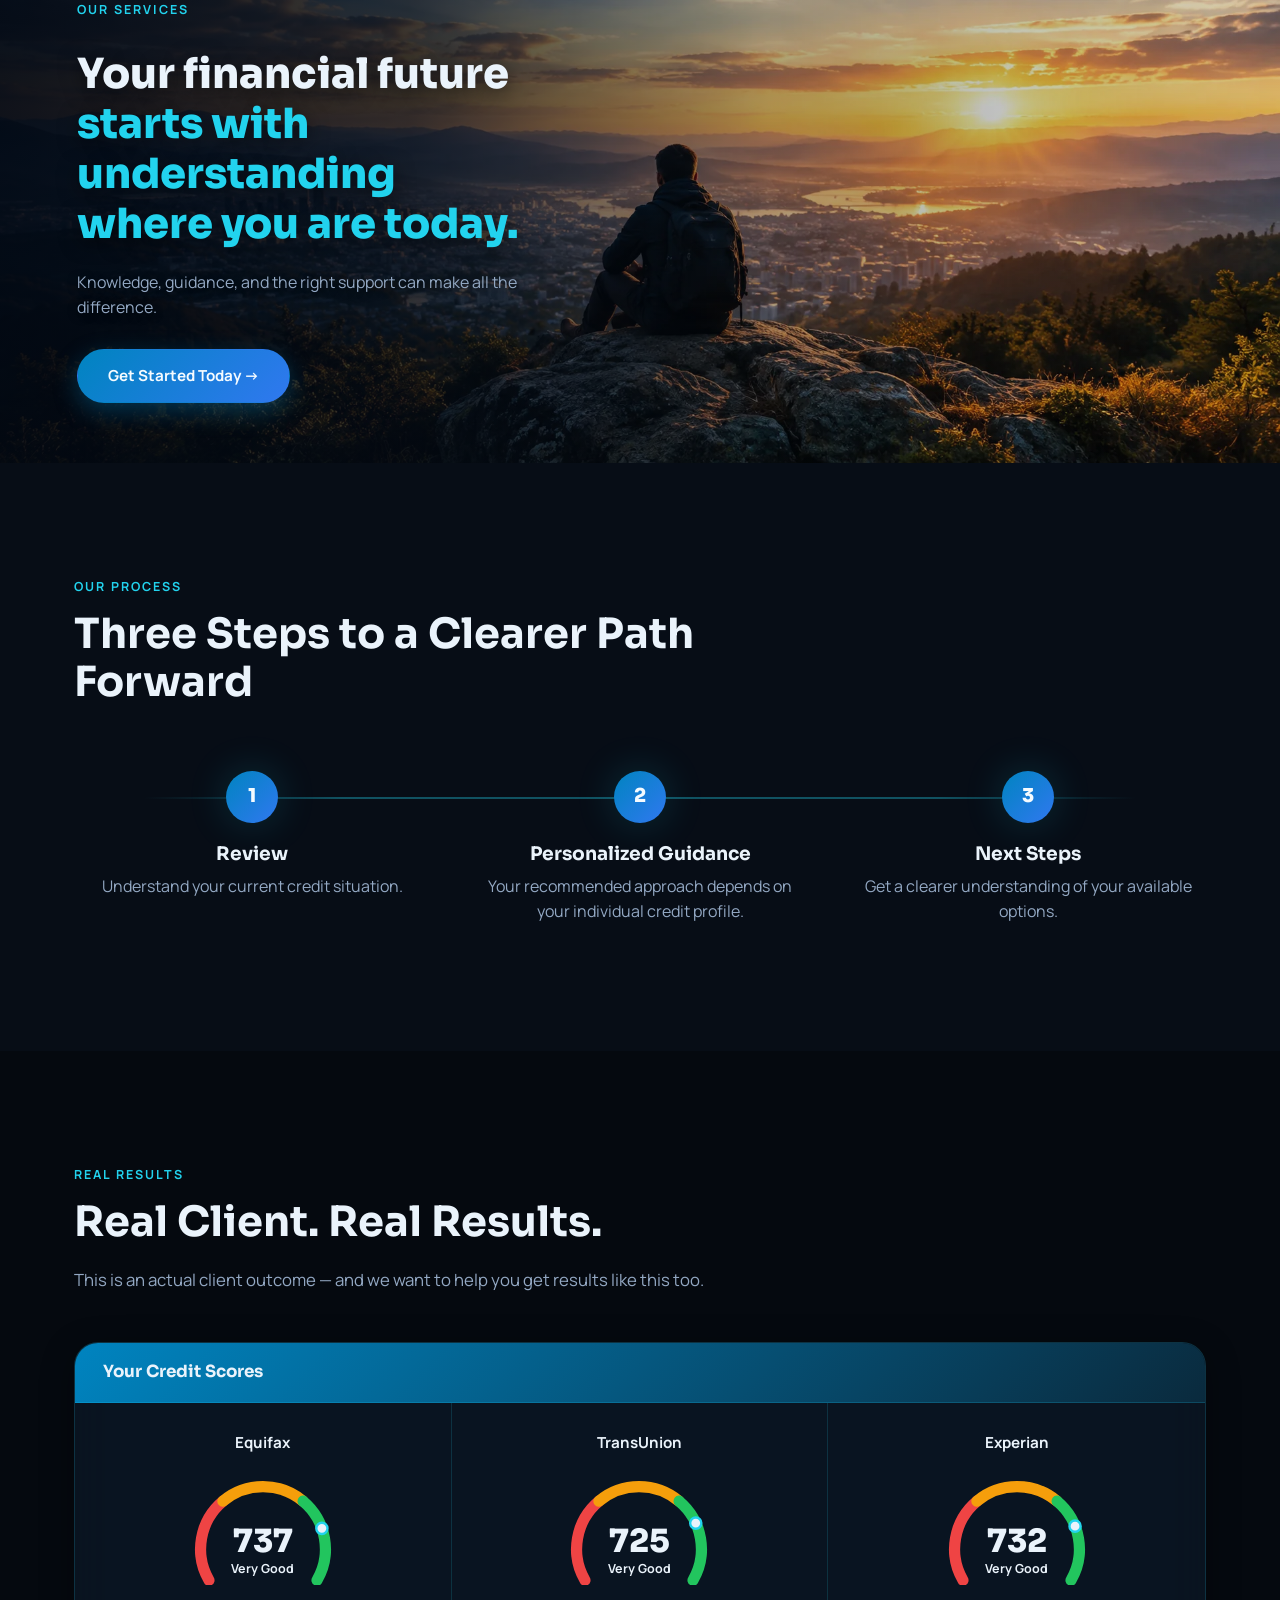
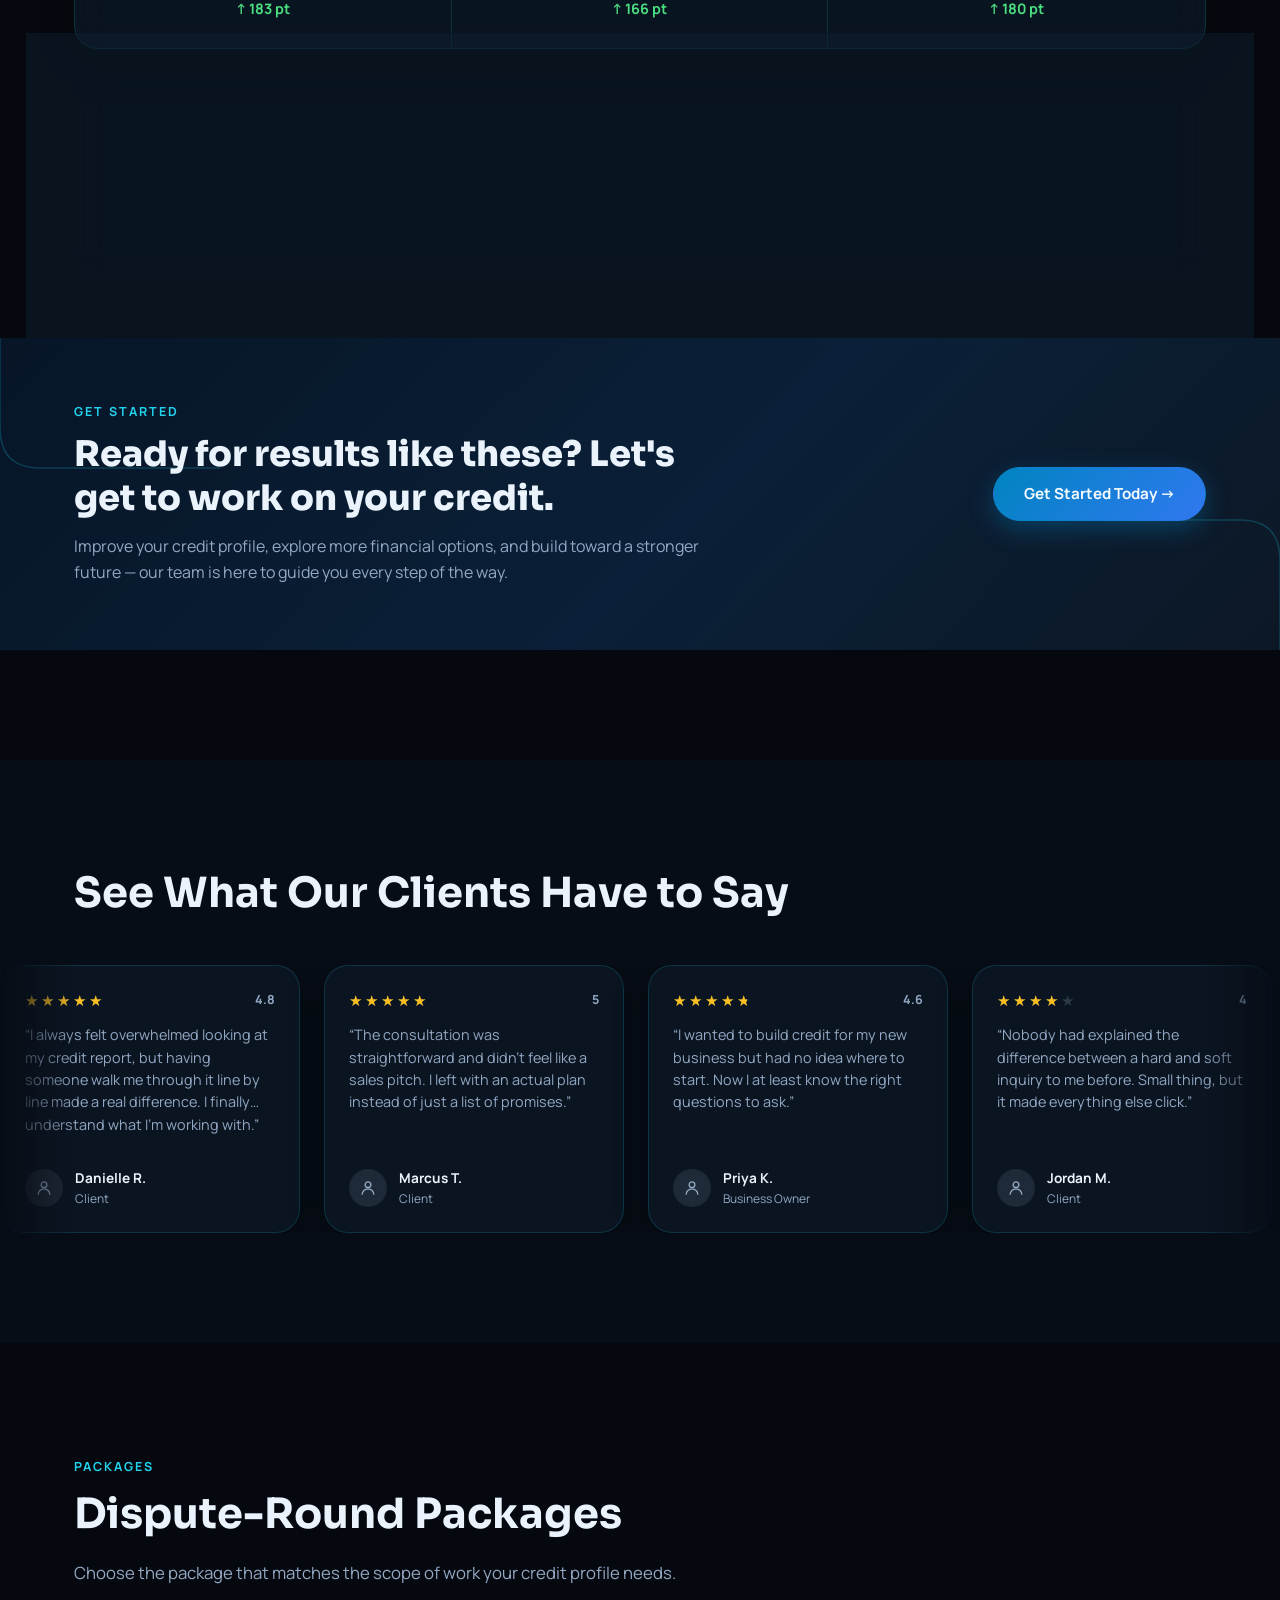
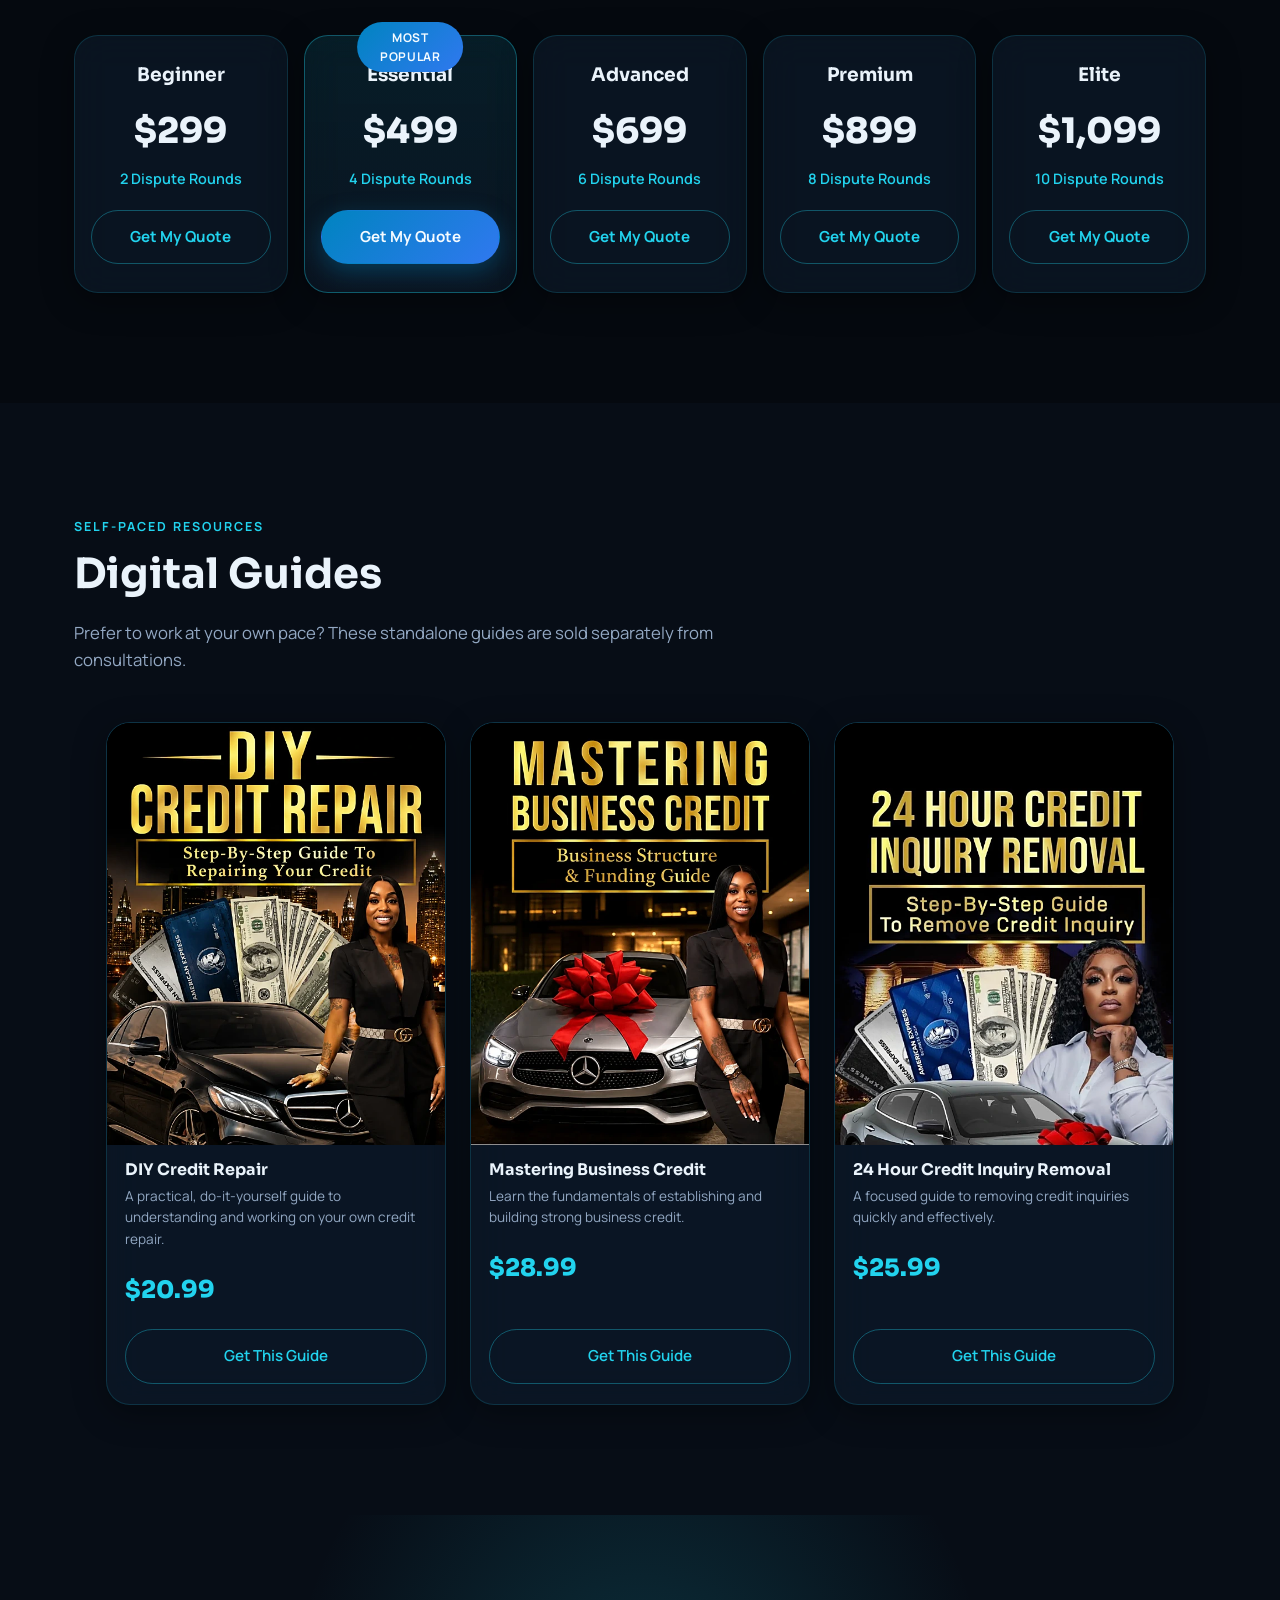
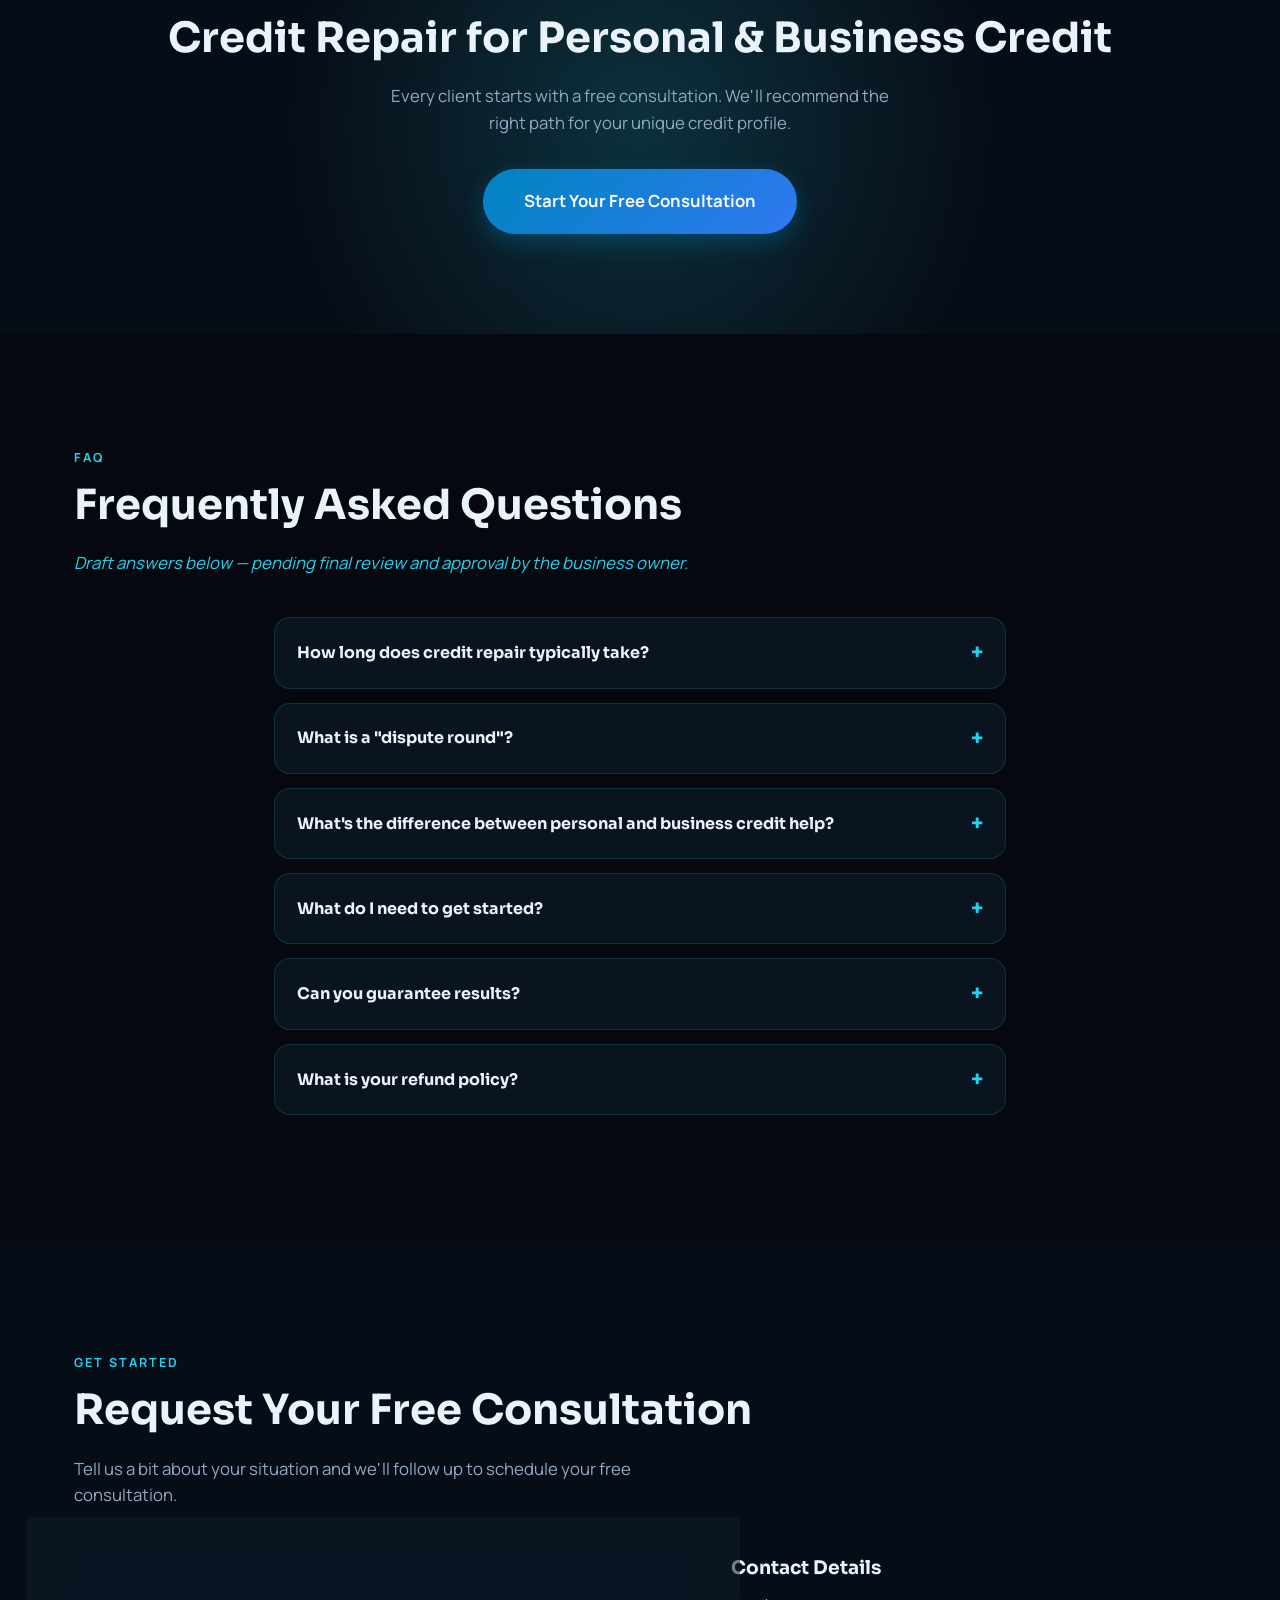
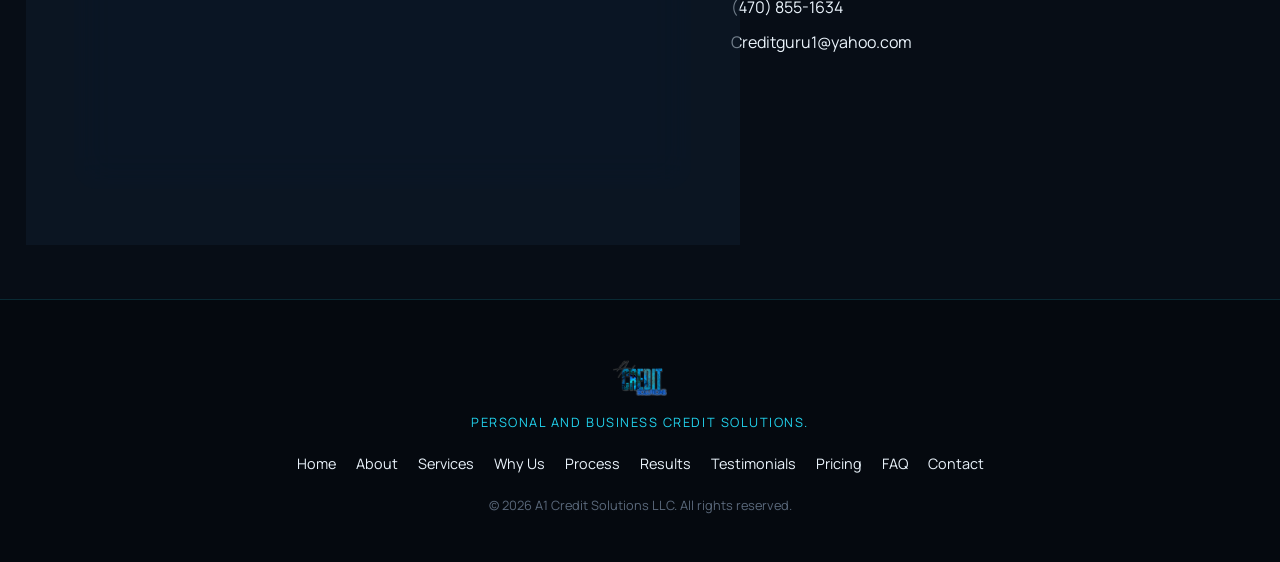
